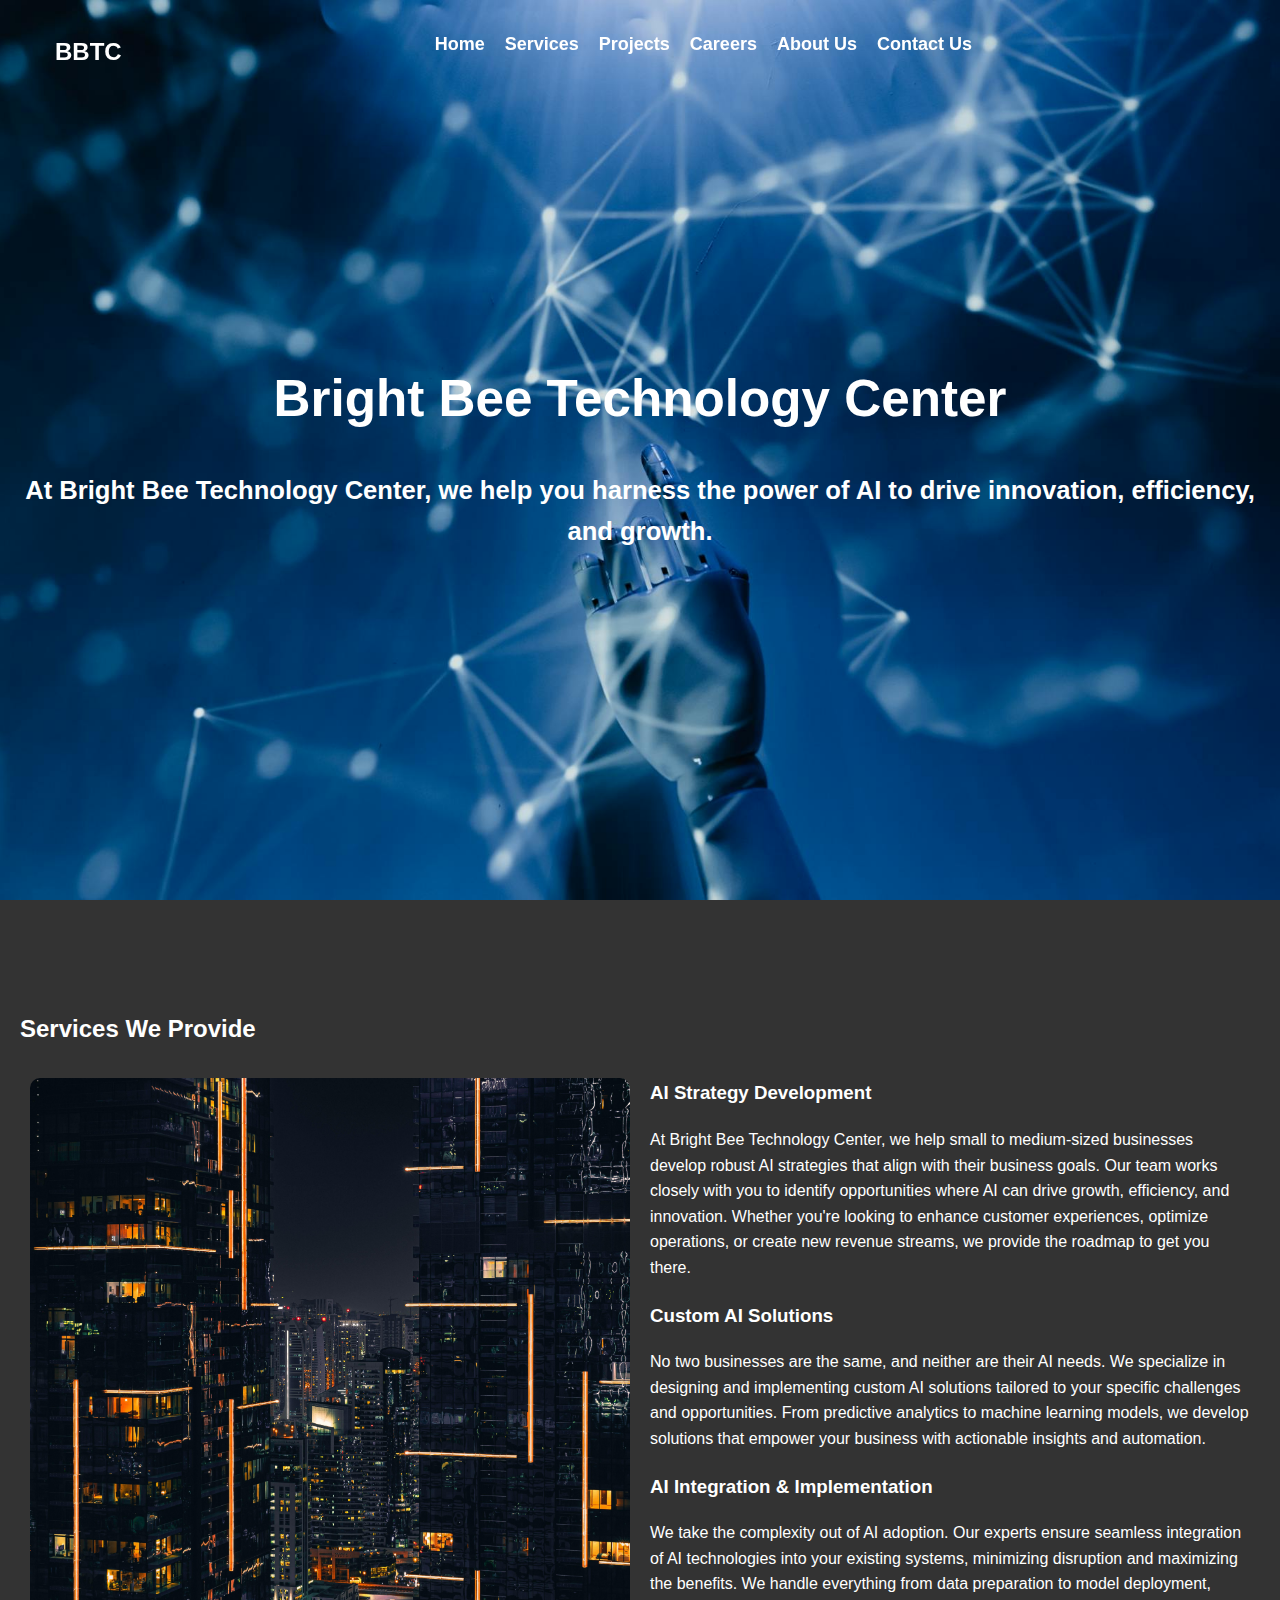
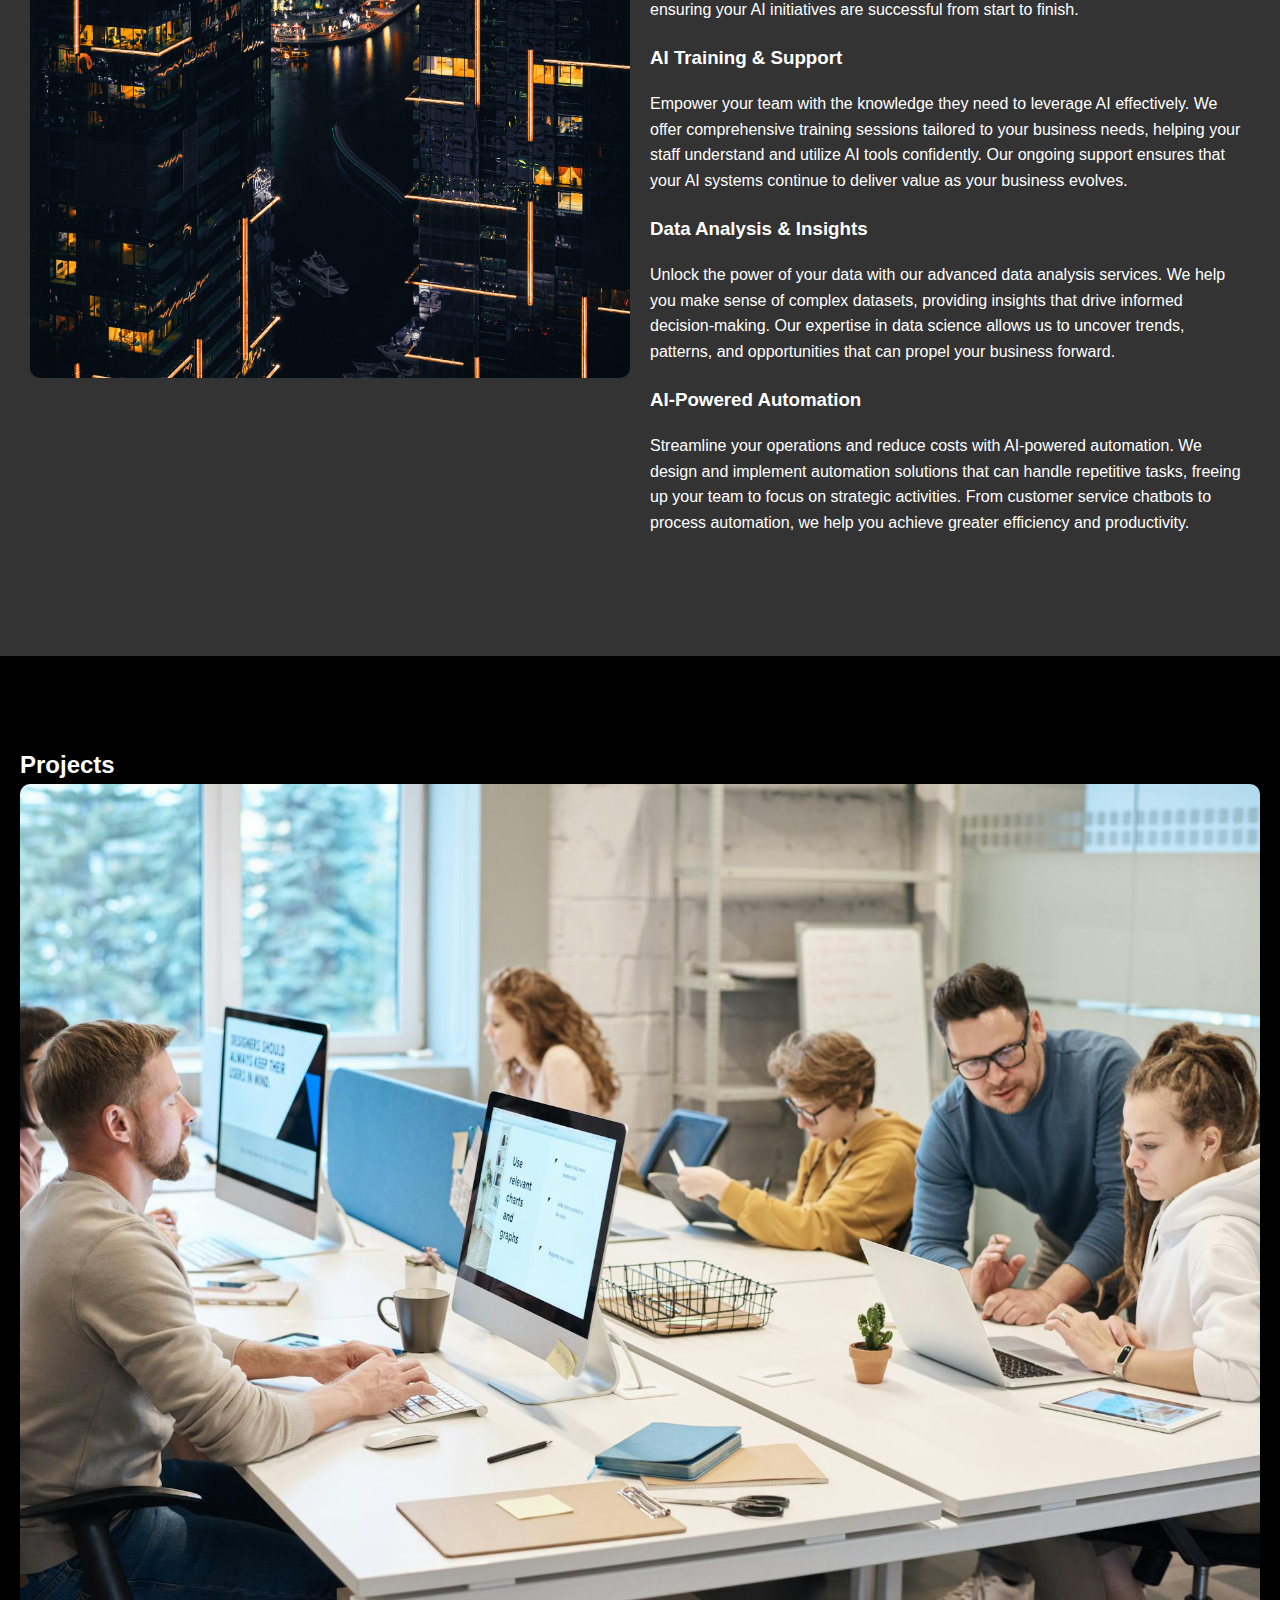
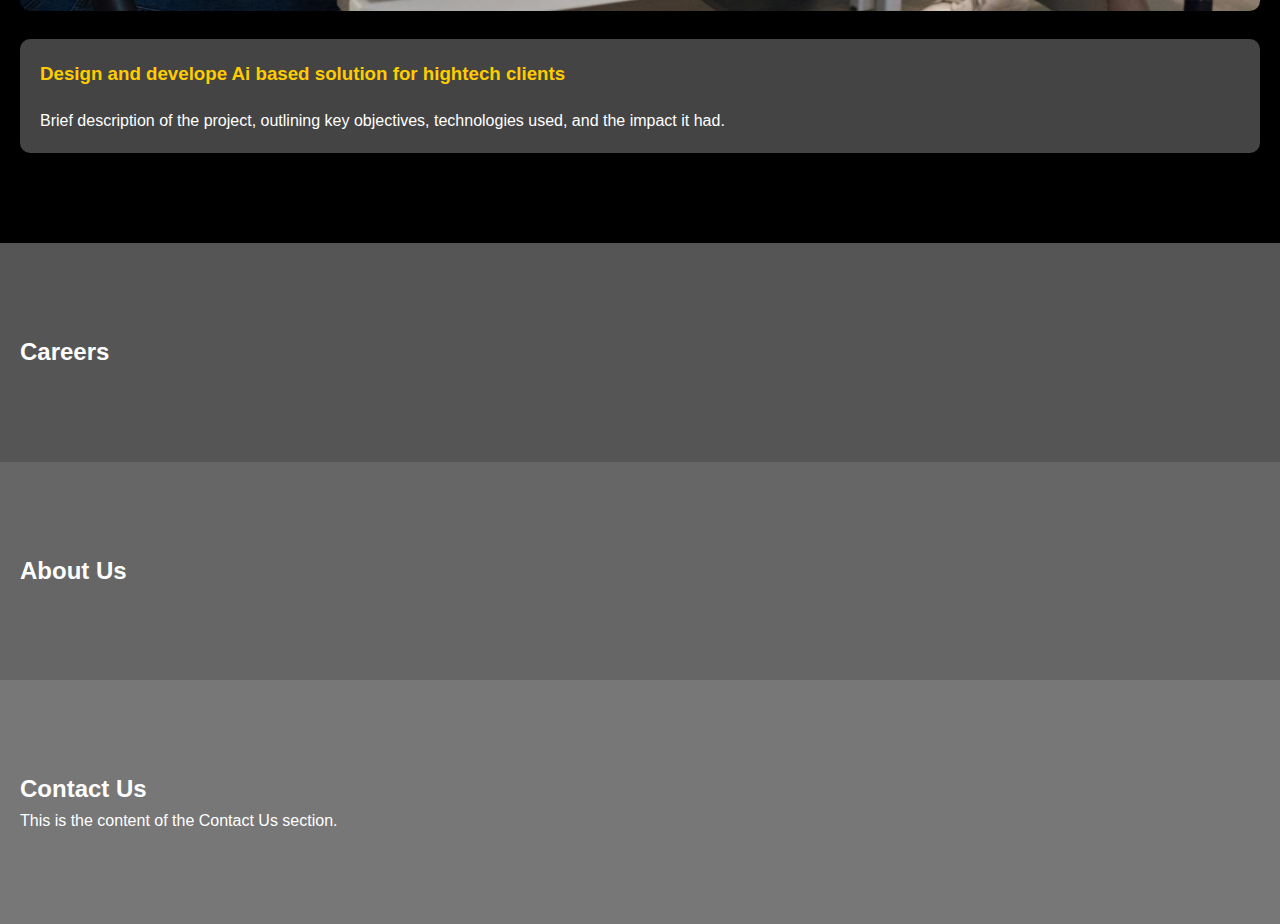
==== index.html @ 2482279e "Update index.html" ====
<!DOCTYPE html>
<html lang="en">
<head>
    <meta charset="UTF-8">
    <meta name="viewport" content="width=device-width, initial-scale=1.0">
    <title>148 Bright Bee Technology Center</title>
    <!-- Link to External CSS -->
    <link rel="stylesheet" href="files/styles.css">
</head>
<body>

    <!-- Hero Section with Navigation, Logo, and Welcome Message on Top of the Image -->
    <div class="hero" id="home">
        <!-- Banner with Navigation and Logo -->
        <div class="banner">
            <div class="logo">BBTC</div>
            <nav>
                <a href="#home">Home</a>
                <a href="#services">Services</a>
                <a href="#projects">Projects</a>
                <a href="#careers">Careers</a>
                <a href="#about">About Us</a>
                <a href="#contact">Contact Us</a>
            </nav>
        </div>
        <div class="hero-content">
            <h1>Bright Bee Technology Center</h1>
            <h2>At Bright Bee Technology Center, we help you harness the power of AI to drive innovation, efficiency, and growth.</h2>
        </div>
    </div>

  


<!-- Services Section -->
<div id="services" >
    <h2>Services We Provide</h2>
    <div class="services-container">
        <table class="services-table">
            <tr>
                <td >
                    <img src="files/2.jpg" alt="Services Image" class="large-service-image">
                </td>
                <td class="services-content">
                    <!-- AI Strategy Development -->
                    <div class="service-item">
                        <h3>AI Strategy Development</h3>
                        <p>At Bright Bee Technology Center, we help small to medium-sized businesses develop robust AI strategies that align with their business goals. Our team works closely with you to identify opportunities where AI can drive growth, efficiency, and innovation. Whether you're looking to enhance customer experiences, optimize operations, or create new revenue streams, we provide the roadmap to get you there.</p>
                    </div>

                    <!-- Custom AI Solutions -->
                    <div class="service-item">
                        <h3>Custom AI Solutions</h3>
                        <p>No two businesses are the same, and neither are their AI needs. We specialize in designing and implementing custom AI solutions tailored to your specific challenges and opportunities. From predictive analytics to machine learning models, we develop solutions that empower your business with actionable insights and automation.</p>
                    </div>

                    <!-- AI Integration & Implementation -->
                    <div class="service-item">
                        <h3>AI Integration & Implementation</h3>
                        <p>We take the complexity out of AI adoption. Our experts ensure seamless integration of AI technologies into your existing systems, minimizing disruption and maximizing the benefits. We handle everything from data preparation to model deployment, ensuring your AI initiatives are successful from start to finish.</p>
                    </div>

                    <!-- AI Training & Support -->
                    <div class="service-item">
                        <h3>AI Training & Support</h3>
                        <p>Empower your team with the knowledge they need to leverage AI effectively. We offer comprehensive training sessions tailored to your business needs, helping your staff understand and utilize AI tools confidently. Our ongoing support ensures that your AI systems continue to deliver value as your business evolves.</p>
                    </div>

                    <!-- Data Analysis & Insights -->
                    <div class="service-item">
                        <h3>Data Analysis & Insights</h3>
                        <p>Unlock the power of your data with our advanced data analysis services. We help you make sense of complex datasets, providing insights that drive informed decision-making. Our expertise in data science allows us to uncover trends, patterns, and opportunities that can propel your business forward.</p>
                    </div>

                    <!-- AI-Powered Automation -->
                    <div class="service-item">
                        <h3>AI-Powered Automation</h3>
                        <p>Streamline your operations and reduce costs with AI-powered automation. We design and implement automation solutions that can handle repetitive tasks, freeing up your team to focus on strategic activities. From customer service chatbots to process automation, we help you achieve greater efficiency and productivity.</p>
                    </div>

        
                </td>
            </tr>
        </table>
    </div>
</div>




    
    
    <!-- Projects Section -->
<div id="projects" class="section">
    <h2>Projects</h2>
    <!-- Image on Top -->
    <div class="projects-image">
        <img src="files/4.jpg" alt="Projects Image" class="projects-section-image">
    </div>
    
    <div class="projects-container">
         <div class="project-item">
            <h3>Design and develope Ai based solution for hightech clients</h3>
            <p>Brief description of the project, outlining key objectives, technologies used, and the impact it had.</p>
        </div>
        
    </div>
</div>








    

    <!-- Careers Section -->
    <div id="careers" class="section">
        <h2>Careers</h2>
        <p></p>
    </div>

    <!-- About Us Section -->
    <div id="about" class="section">
        <h2>About Us</h2>
        <p></p>
    </div>

    <!-- Contact Us Section -->
    <div id="contact" class="section">
        <h2>Contact Us</h2>
        <p>This is the content of the Contact Us section.</p>
    </div>


</body>
</html>
---- files/styles.css ----
/* Global Styles */
body {
    font-family: 'Arial', sans-serif;
    margin: 0;
    padding: 0;
    color: white;
    background-color: black;
    line-height: 1.6;
    overflow-x: hidden;
}

/* Hero Section */
.hero {
    background: url('1.jpg') no-repeat center center/cover;
    width: 100%;
    height: 100vh;
    display: flex;
    flex-direction: column;
    justify-content: center;
    align-items: center;
    color: white;
    text-align: center;
    position: relative;
    box-sizing: border-box;
}

.hero-content {
    padding: 20px;
    background: rgba(0, 0, 0, 0);
    border-radius: 10px;
    margin: 0 auto;
    color: white;
}

.hero-content h1 {
    margin: 0;
    padding: 10px 0;
    font-size: 4vw;
    color: white;
}

.hero-content h2 {
    font-size: 2vw;
    margin-top: 20px;
    margin-bottom: 0;
    color: white;
}

/* Banner Section */
.banner {
    width: 100%;
    display: flex;
    justify-content: flex-start;
    align-items: center;
    background: rgba(0, 0, 0, 0);
    position: fixed;
    top: 0;
    left: 0;
    z-index: 1000;
    transition: background 0.3s ease;
}

.banner.scrolled {
    background: rgba(0, 0, 0, 0.8);
}

.banner .logo {
    padding: 30px 5px 5px 5px;
    font-size: 24px;
    font-weight: bold;
    color: white;
    margin-left: 50px;
}

.banner nav {
    padding: 30px 20px 20px 20px;
    display: flex;
    justify-content: center;
    flex-grow: 1;
}

.banner nav a {
    color: white;
    margin: 0 10px;
    text-decoration: none;
    font-weight: bold;
    font-size: 18px;
}

/* Section Styles */
.section {
    padding: 5vh 20px;
    width: 100%;
    height: auto;
    margin: 0;
    background-color: black;
    box-sizing: border-box;
}

.section h2, .section p {
    margin: 0 auto;
    padding: 0px 0;
    color: white;
}

.section .content {
    padding: 20px;
    margin: 0 auto;
    max-width: 800px;
}

/* Services Container Layout */
.services-container {
    display: flex;
    align-items: flex-start;
    justify-content: space-between;
    margin-top: 20px;
}



/* Projects Image */
.projects-image {
    text-align: center;
    margin-bottom: 20px;
}

.projects-section-image {
    max-width: 100%;
    height: auto;
    border-radius: 10px;
}

/* Projects Section */
.projects-container {
    display: flex;
    flex-wrap: wrap;
    gap: 20px;
    margin-top: 20px;
}

.project-item {
    background-color: #444;
    padding: 20px;
    border-radius: 10px;
    flex: 1 1 calc(33.333% - 20px); /* Responsive 3-column layout */
    box-sizing: border-box;
    color: white;
}

.project-item h3 {
    margin-top: 0;
    color: #ffcc00; /* Example: Highlight the project title */
}

.project-item p {
    margin-bottom: 0;
    color: white;
}

/* Responsive Adjustments */
@media (max-width: 768px) {
    .project-item {
        flex: 1 1 100%; /* Stack projects vertically on smaller screens */
    }
}


/* Large Image on the Left */
.services-image {
    flex: 1;
    margin-right: 20px;
}

.large-service-image {
    width: 100%;
    height: auto;
    border-radius: 10px;
}

/* Services Content on the Right */
.services-content {
    flex: 2;
}

.service-item {
    margin-bottom: 20px;
}

.service-item h3 {
    margin-top: 0;
}

.service-item p {
    margin: 0;
}



.services-image {
    width: 50%;
}

.services-content {
    width: 50%;
}



.services-table {
    width: 100%;
    border-collapse: collapse;
    table-layout: fixed; /* Ensures equal width distribution */
}

.services-table td {
    padding: 10px;
    vertical-align: top;
    width: 50%; /* Forces each cell to take up 50% of the width */
}

.services-image img {
    max-width: 100%; /* Ensures the image fits within its cell */
    height: auto; /* Maintains the aspect ratio */
}



/* Specific Sections Backgrounds */
#home {
    background-color: black;
}

#services {
    background-color: #333;
    padding: 10vh 20px;
}

#projects {
    background-image: url('project-bg.jpg');
    background-size: cover;
    background-position: center;
    padding: 10vh 20px;
}

#team {
    background-color: #444;
    padding: 10vh 20px;
}

#careers {
    background-color: #555;
    padding: 10vh 20px;
}

#about {
    background-color: #666;
    padding: 10vh 20px;
}

#contact {
    background-color: #777;
    padding: 10vh 20px;
}

/* Responsive Adjustments */
@media (max-width: 768px) {
    .services-container {
        flex-direction: column;
    }

    .services-image {
        margin-right: 0;
        margin-bottom: 20px;
    }
}
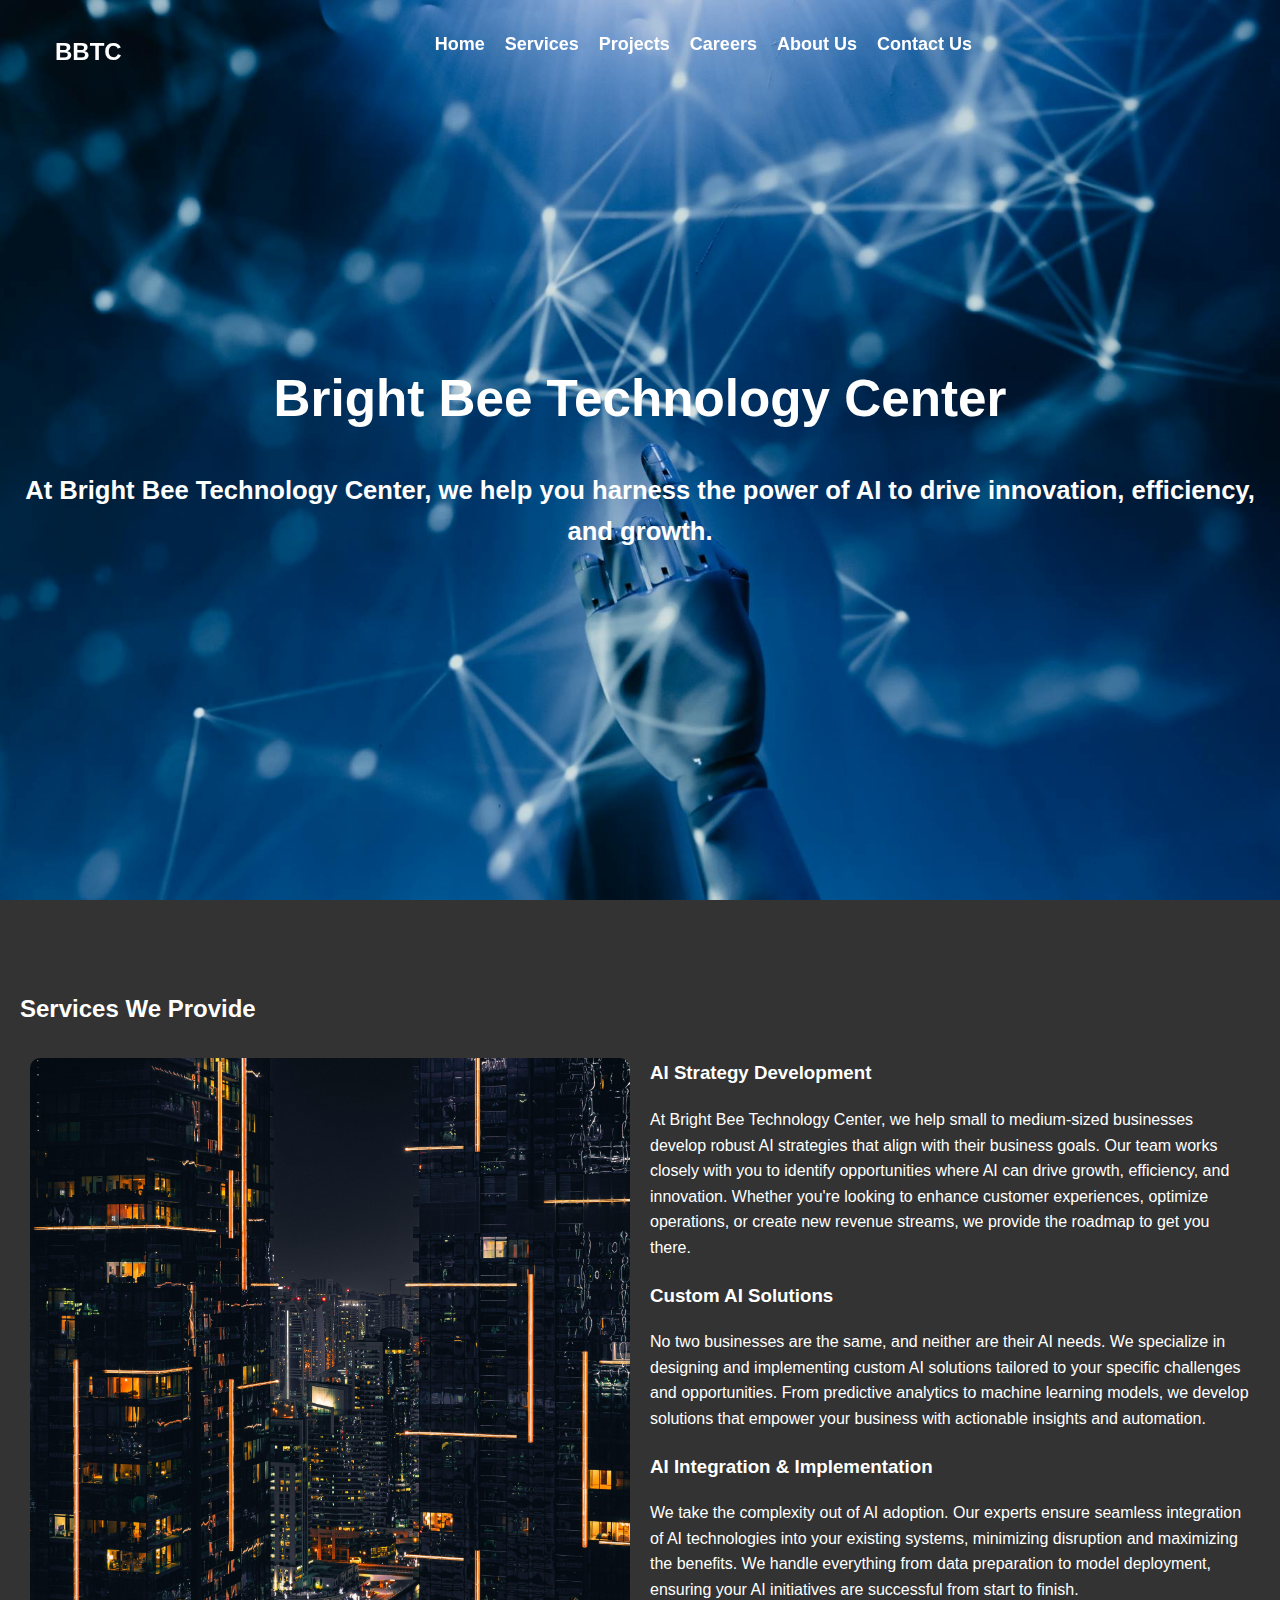
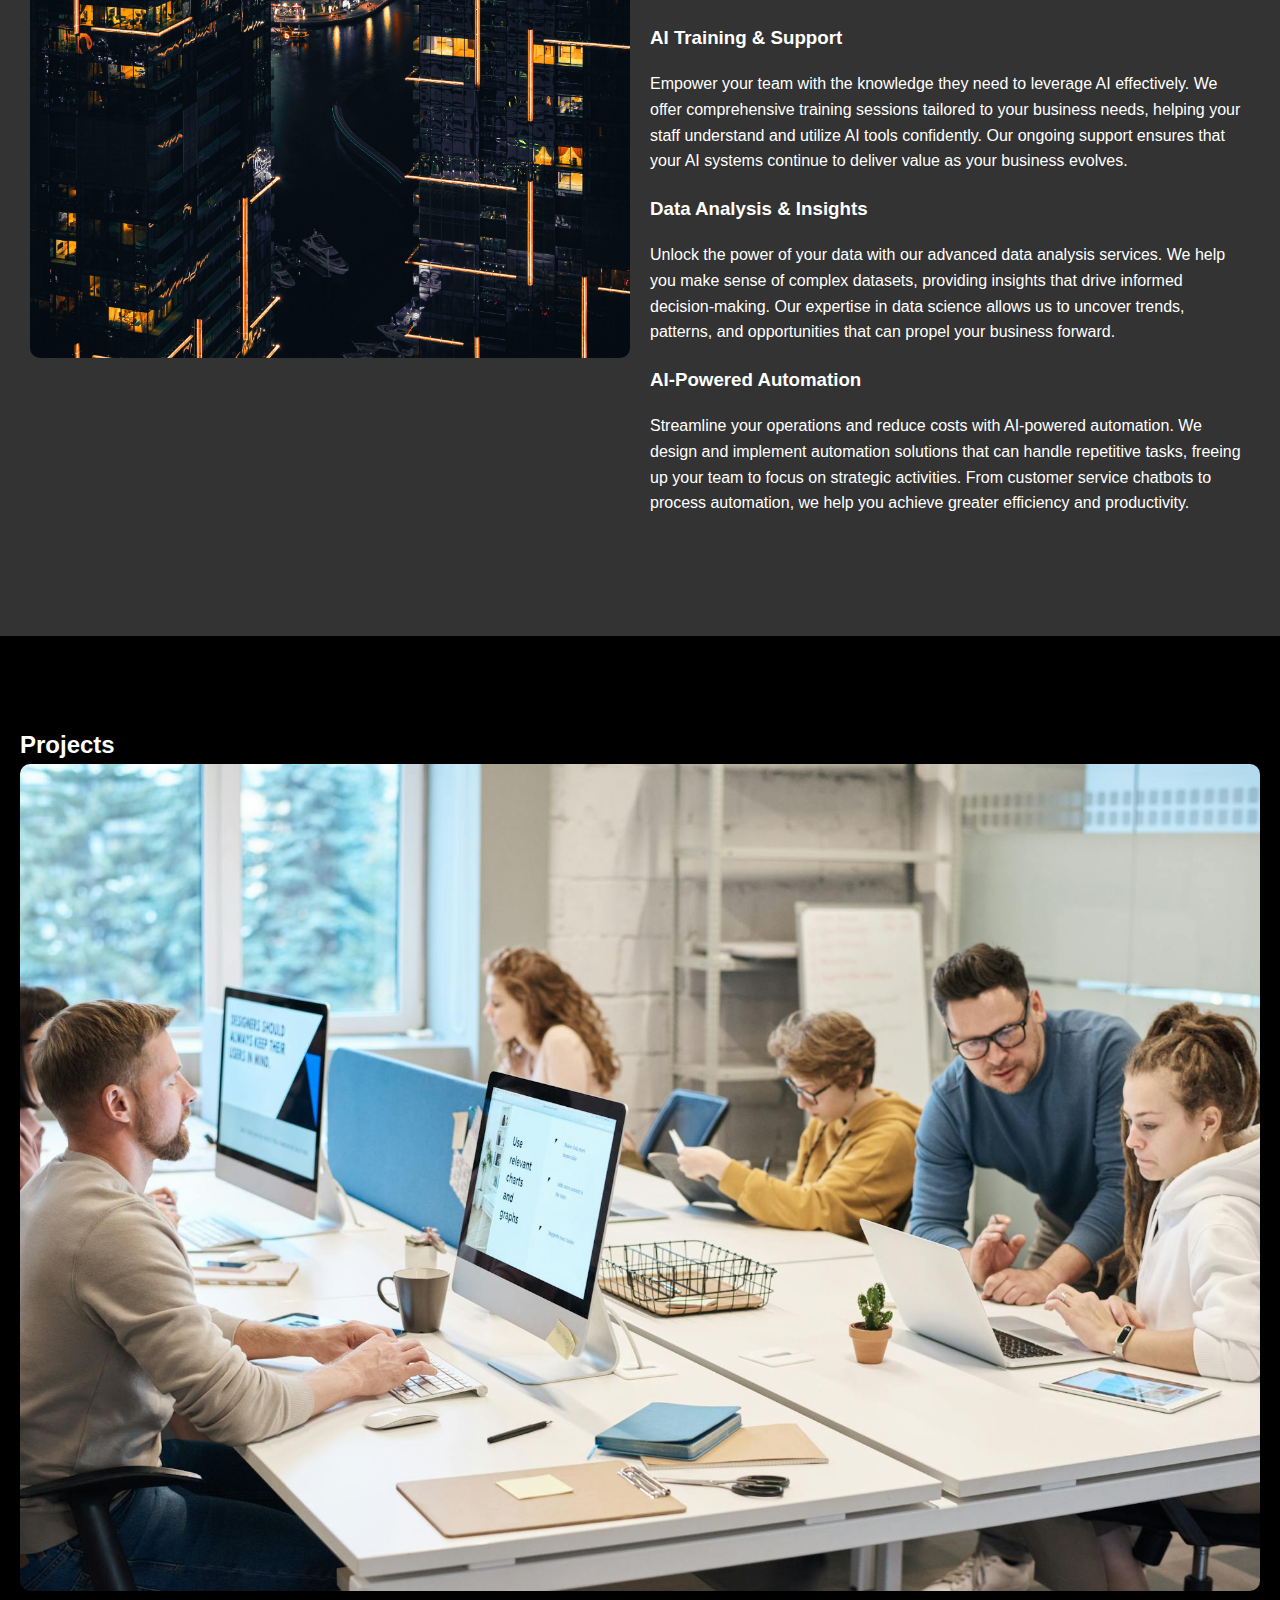
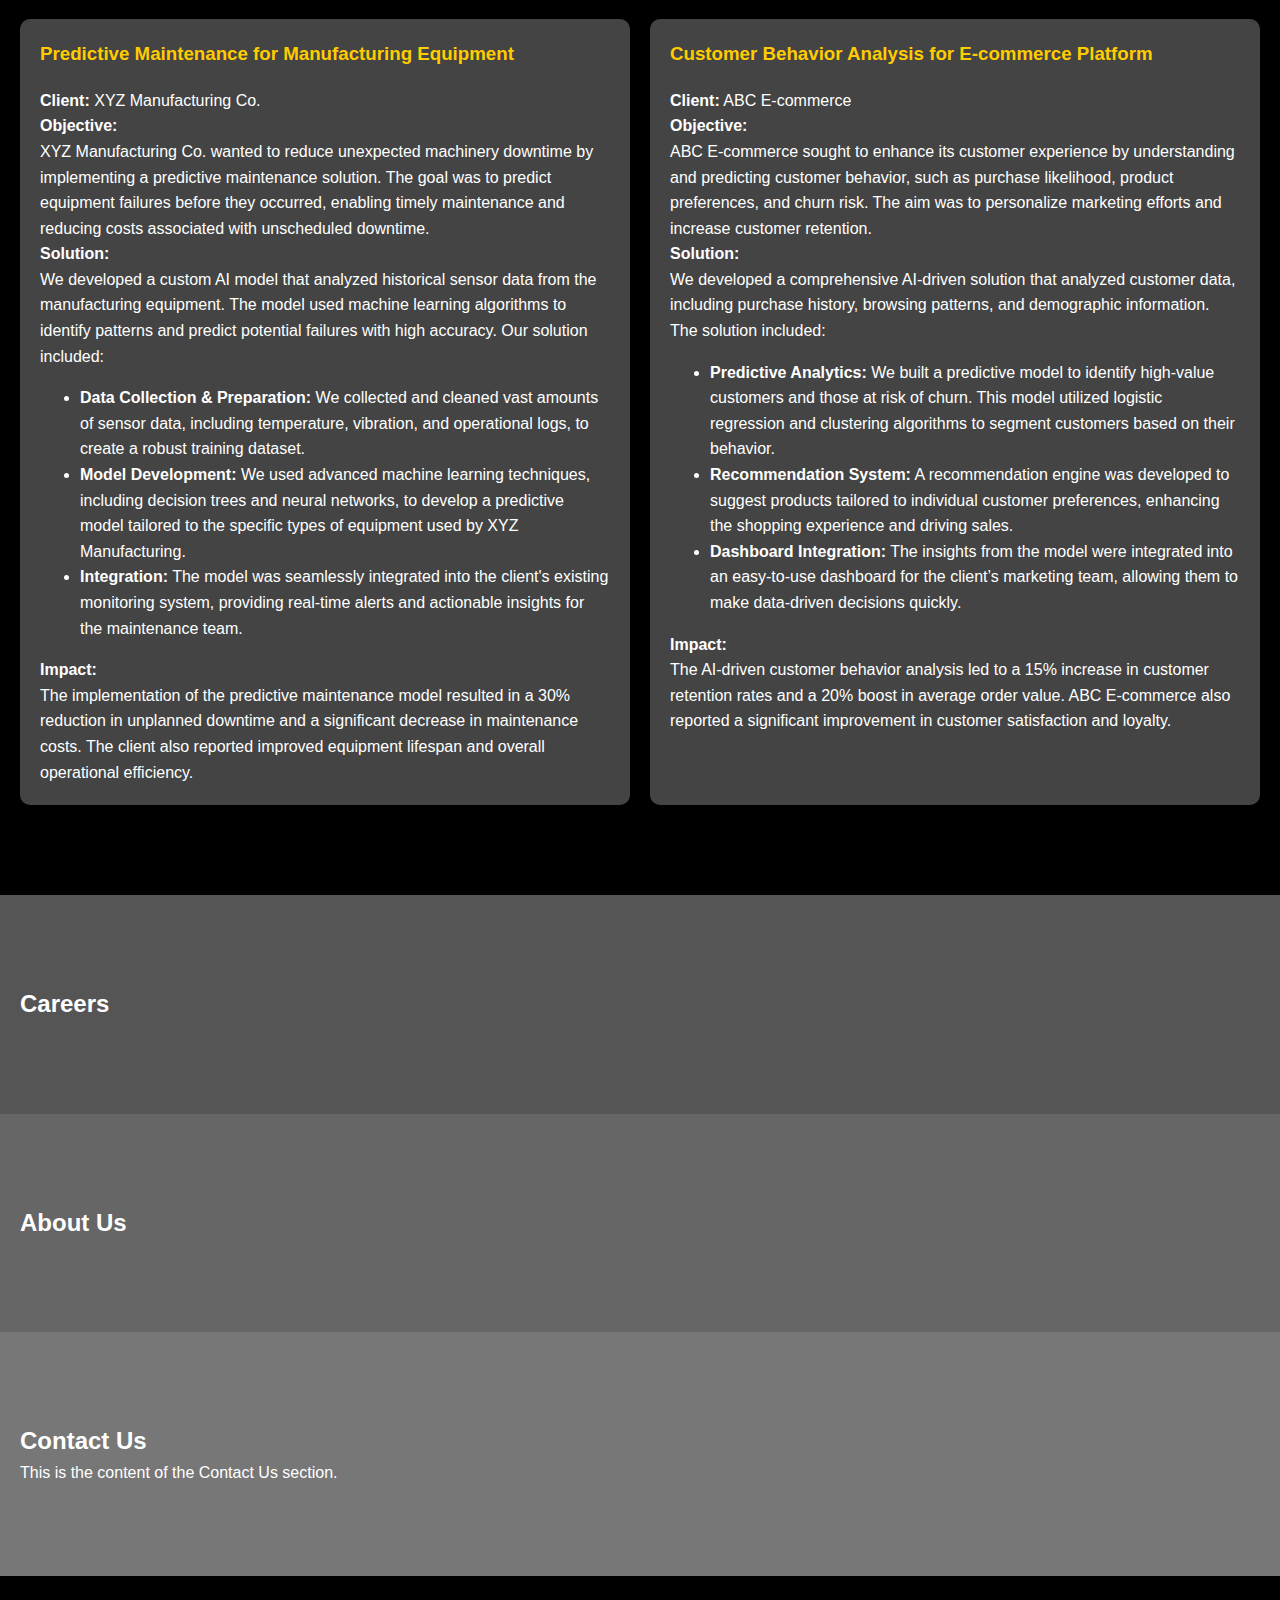
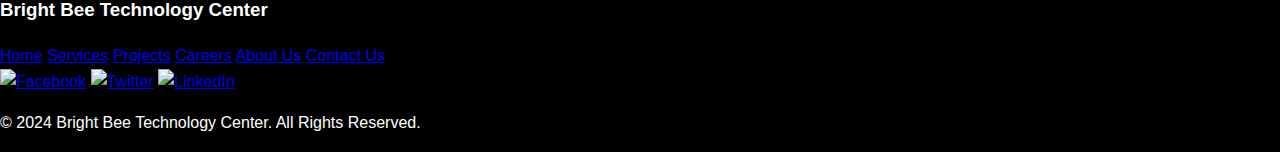
==== commit 376ee4ea: "Update index.html" ====
--- a/index.html
+++ b/index.html
@@ -3,7 +3,7 @@
 <head>
     <meta charset="UTF-8">
     <meta name="viewport" content="width=device-width, initial-scale=1.0">
-    <title>148 Bright Bee Technology Center</title>
+    <title>Bright Bee Technology Center</title>
     <!-- Link to External CSS -->
     <link rel="stylesheet" href="files/styles.css">
 </head>
@@ -29,92 +29,106 @@
         </div>
     </div>
 
-  
+    <!-- Services Section -->
+    <div id="services" class="section">
+        <h2>Services We Provide</h2>
+        <div class="services-container">
+            <table class="services-table">
+                <tr>
+                    <td>
+                        <img src="files/2.jpg" alt="Services Image" class="large-service-image">
+                    </td>
+                    <td class="services-content">
+                        <!-- AI Strategy Development -->
+                        <div class="service-item">
+                            <h3>AI Strategy Development</h3>
+                            <p>At Bright Bee Technology Center, we help small to medium-sized businesses develop robust AI strategies that align with their business goals. Our team works closely with you to identify opportunities where AI can drive growth, efficiency, and innovation. Whether you're looking to enhance customer experiences, optimize operations, or create new revenue streams, we provide the roadmap to get you there.</p>
+                        </div>
 
+                        <!-- Custom AI Solutions -->
+                        <div class="service-item">
+                            <h3>Custom AI Solutions</h3>
+                            <p>No two businesses are the same, and neither are their AI needs. We specialize in designing and implementing custom AI solutions tailored to your specific challenges and opportunities. From predictive analytics to machine learning models, we develop solutions that empower your business with actionable insights and automation.</p>
+                        </div>
 
-<!-- Services Section -->
-<div id="services" >
-    <h2>Services We Provide</h2>
-    <div class="services-container">
-        <table class="services-table">
-            <tr>
-                <td >
-                    <img src="files/2.jpg" alt="Services Image" class="large-service-image">
-                </td>
-                <td class="services-content">
-                    <!-- AI Strategy Development -->
-                    <div class="service-item">
-                        <h3>AI Strategy Development</h3>
-                        <p>At Bright Bee Technology Center, we help small to medium-sized businesses develop robust AI strategies that align with their business goals. Our team works closely with you to identify opportunities where AI can drive growth, efficiency, and innovation. Whether you're looking to enhance customer experiences, optimize operations, or create new revenue streams, we provide the roadmap to get you there.</p>
-                    </div>
+                        <!-- AI Integration & Implementation -->
+                        <div class="service-item">
+                            <h3>AI Integration & Implementation</h3>
+                            <p>We take the complexity out of AI adoption. Our experts ensure seamless integration of AI technologies into your existing systems, minimizing disruption and maximizing the benefits. We handle everything from data preparation to model deployment, ensuring your AI initiatives are successful from start to finish.</p>
+                        </div>
 
-                    <!-- Custom AI Solutions -->
-                    <div class="service-item">
-                        <h3>Custom AI Solutions</h3>
-                        <p>No two businesses are the same, and neither are their AI needs. We specialize in designing and implementing custom AI solutions tailored to your specific challenges and opportunities. From predictive analytics to machine learning models, we develop solutions that empower your business with actionable insights and automation.</p>
-                    </div>
+                        <!-- AI Training & Support -->
+                        <div class="service-item">
+                            <h3>AI Training & Support</h3>
+                            <p>Empower your team with the knowledge they need to leverage AI effectively. We offer comprehensive training sessions tailored to your business needs, helping your staff understand and utilize AI tools confidently. Our ongoing support ensures that your AI systems continue to deliver value as your business evolves.</p>
+                        </div>
 
-                    <!-- AI Integration & Implementation -->
-                    <div class="service-item">
-                        <h3>AI Integration & Implementation</h3>
-                        <p>We take the complexity out of AI adoption. Our experts ensure seamless integration of AI technologies into your existing systems, minimizing disruption and maximizing the benefits. We handle everything from data preparation to model deployment, ensuring your AI initiatives are successful from start to finish.</p>
-                    </div>
+                        <!-- Data Analysis & Insights -->
+                        <div class="service-item">
+                            <h3>Data Analysis & Insights</h3>
+                            <p>Unlock the power of your data with our advanced data analysis services. We help you make sense of complex datasets, providing insights that drive informed decision-making. Our expertise in data science allows us to uncover trends, patterns, and opportunities that can propel your business forward.</p>
+                        </div>
 
-                    <!-- AI Training & Support -->
-                    <div class="service-item">
-                        <h3>AI Training & Support</h3>
-                        <p>Empower your team with the knowledge they need to leverage AI effectively. We offer comprehensive training sessions tailored to your business needs, helping your staff understand and utilize AI tools confidently. Our ongoing support ensures that your AI systems continue to deliver value as your business evolves.</p>
-                    </div>
+                        <!-- AI-Powered Automation -->
+                        <div class="service-item">
+                            <h3>AI-Powered Automation</h3>
+                            <p>Streamline your operations and reduce costs with AI-powered automation. We design and implement automation solutions that can handle repetitive tasks, freeing up your team to focus on strategic activities. From customer service chatbots to process automation, we help you achieve greater efficiency and productivity.</p>
+                        </div>
+                    </td>
+                </tr>
+            </table>
+        </div>
+    </div>
 
-                    <!-- Data Analysis & Insights -->
-                    <div class="service-item">
-                        <h3>Data Analysis & Insights</h3>
-                        <p>Unlock the power of your data with our advanced data analysis services. We help you make sense of complex datasets, providing insights that drive informed decision-making. Our expertise in data science allows us to uncover trends, patterns, and opportunities that can propel your business forward.</p>
-                    </div>
+    <!-- Projects Section -->
+    <div id="projects" class="section">
+        <h2>Projects</h2>
+        <!-- Image on Top -->
+        <div class="projects-image">
+            <img src="files/4.jpg" alt="Projects Image" class="projects-section-image">
+        </div>
+        <div class="projects-container">
+            <!-- Project 1: Predictive Maintenance for Manufacturing Equipment -->
+            <div class="project-item">
+                <h3>Predictive Maintenance for Manufacturing Equipment</h3>
+                <p><strong>Client:</strong> XYZ Manufacturing Co.</p>
+                <p><strong>Objective:</strong><br>
+                    XYZ Manufacturing Co. wanted to reduce unexpected machinery downtime by implementing a predictive maintenance solution. The goal was to predict equipment failures before they occurred, enabling timely maintenance and reducing costs associated with unscheduled downtime.
+                </p>
+                <p><strong>Solution:</strong><br>
+                    We developed a custom AI model that analyzed historical sensor data from the manufacturing equipment. The model used machine learning algorithms to identify patterns and predict potential failures with high accuracy. Our solution included:
+                    <ul>
+                        <li><strong>Data Collection & Preparation:</strong> We collected and cleaned vast amounts of sensor data, including temperature, vibration, and operational logs, to create a robust training dataset.</li>
+                        <li><strong>Model Development:</strong> We used advanced machine learning techniques, including decision trees and neural networks, to develop a predictive model tailored to the specific types of equipment used by XYZ Manufacturing.</li>
+                        <li><strong>Integration:</strong> The model was seamlessly integrated into the client's existing monitoring system, providing real-time alerts and actionable insights for the maintenance team.</li>
+                    </ul>
+                </p>
+                <p><strong>Impact:</strong><br>
+                    The implementation of the predictive maintenance model resulted in a 30% reduction in unplanned downtime and a significant decrease in maintenance costs. The client also reported improved equipment lifespan and overall operational efficiency.
+                </p>
+            </div>
 
-                    <!-- AI-Powered Automation -->
-                    <div class="service-item">
-                        <h3>AI-Powered Automation</h3>
-                        <p>Streamline your operations and reduce costs with AI-powered automation. We design and implement automation solutions that can handle repetitive tasks, freeing up your team to focus on strategic activities. From customer service chatbots to process automation, we help you achieve greater efficiency and productivity.</p>
-                    </div>
-
-        
-                </td>
-            </tr>
-        </table>
+            <!-- Project 2: Customer Behavior Analysis for E-commerce Platform -->
+            <div class="project-item">
+                <h3>Customer Behavior Analysis for E-commerce Platform</h3>
+                <p><strong>Client:</strong> ABC E-commerce</p>
+                <p><strong>Objective:</strong><br>
+                    ABC E-commerce sought to enhance its customer experience by understanding and predicting customer behavior, such as purchase likelihood, product preferences, and churn risk. The aim was to personalize marketing efforts and increase customer retention.
+                </p>
+                <p><strong>Solution:</strong><br>
+                    We developed a comprehensive AI-driven solution that analyzed customer data, including purchase history, browsing patterns, and demographic information. The solution included:
+                    <ul>
+                        <li><strong>Predictive Analytics:</strong> We built a predictive model to identify high-value customers and those at risk of churn. This model utilized logistic regression and clustering algorithms to segment customers based on their behavior.</li>
+                        <li><strong>Recommendation System:</strong> A recommendation engine was developed to suggest products tailored to individual customer preferences, enhancing the shopping experience and driving sales.</li>
+                        <li><strong>Dashboard Integration:</strong> The insights from the model were integrated into an easy-to-use dashboard for the client’s marketing team, allowing them to make data-driven decisions quickly.</li>
+                    </ul>
+                </p>
+                <p><strong>Impact:</strong><br>
+                    The AI-driven customer behavior analysis led to a 15% increase in customer retention rates and a 20% boost in average order value. ABC E-commerce also reported a significant improvement in customer satisfaction and loyalty.
+                </p>
+            </div>
+        </div>
     </div>
-</div>
-
-
-
-
-    
-    
-    <!-- Projects Section -->
-<div id="projects" class="section">
-    <h2>Projects</h2>
-    <!-- Image on Top -->
-    <div class="projects-image">
-        <img src="files/4.jpg" alt="Projects Image" class="projects-section-image">
-    </div>
-    
-    <div class="projects-container">
-         <div class="project-item">
-            <h3>Design and develope Ai based solution for hightech clients</h3>
-            <p>Brief description of the project, outlining key objectives, technologies used, and the impact it had.</p>
-        </div>
-        
-    </div>
-</div>
-
-
-
-
-
-
-
-
-    
 
     <!-- Careers Section -->
     <div id="careers" class="section">
@@ -134,6 +148,50 @@
         <p>This is the content of the Contact Us section.</p>
     </div>
 
+    <!-- JavaScript for Banner Background Change on Scroll -->
+    <script>
+        window.addEventListener('scroll', function() {
+            const banner = document.querySelector('.banner');
+            
+            // Check if the page is scrolled more than 50px from the top
+            if (window.scrollY > 50) {
+                banner.classList.add('scrolled');
+            } else {
+                banner.classList.remove('scrolled');
+            }
+        });
+    </script>
 
 </body>
+
+
+    <!-- Footer Section -->
+<footer class="footer">
+    <div class="footer-content">
+        <div class="footer-logo">
+            <h3>Bright Bee Technology Center</h3>
+        </div>
+        <div class="footer-links">
+            <nav>
+                <a href="#home">Home</a>
+                <a href="#services">Services</a>
+                <a href="#projects">Projects</a>
+                <a href="#careers">Careers</a>
+                <a href="#about">About Us</a>
+                <a href="#contact">Contact Us</a>
+            </nav>
+        </div>
+        <div class="footer-social">
+            <a href="#"><img src="files/facebook-icon.png" alt="Facebook"></a>
+            <a href="#"><img src="files/twitter-icon.png" alt="Twitter"></a>
+            <a href="#"><img src="files/linkedin-icon.png" alt="LinkedIn"></a>
+        </div>
+    </div>
+    <div class="footer-bottom">
+        <p>&copy; 2024 Bright Bee Technology Center. All Rights Reserved.</p>
+    </div>
+</footer>
+
+
+    
 </html>
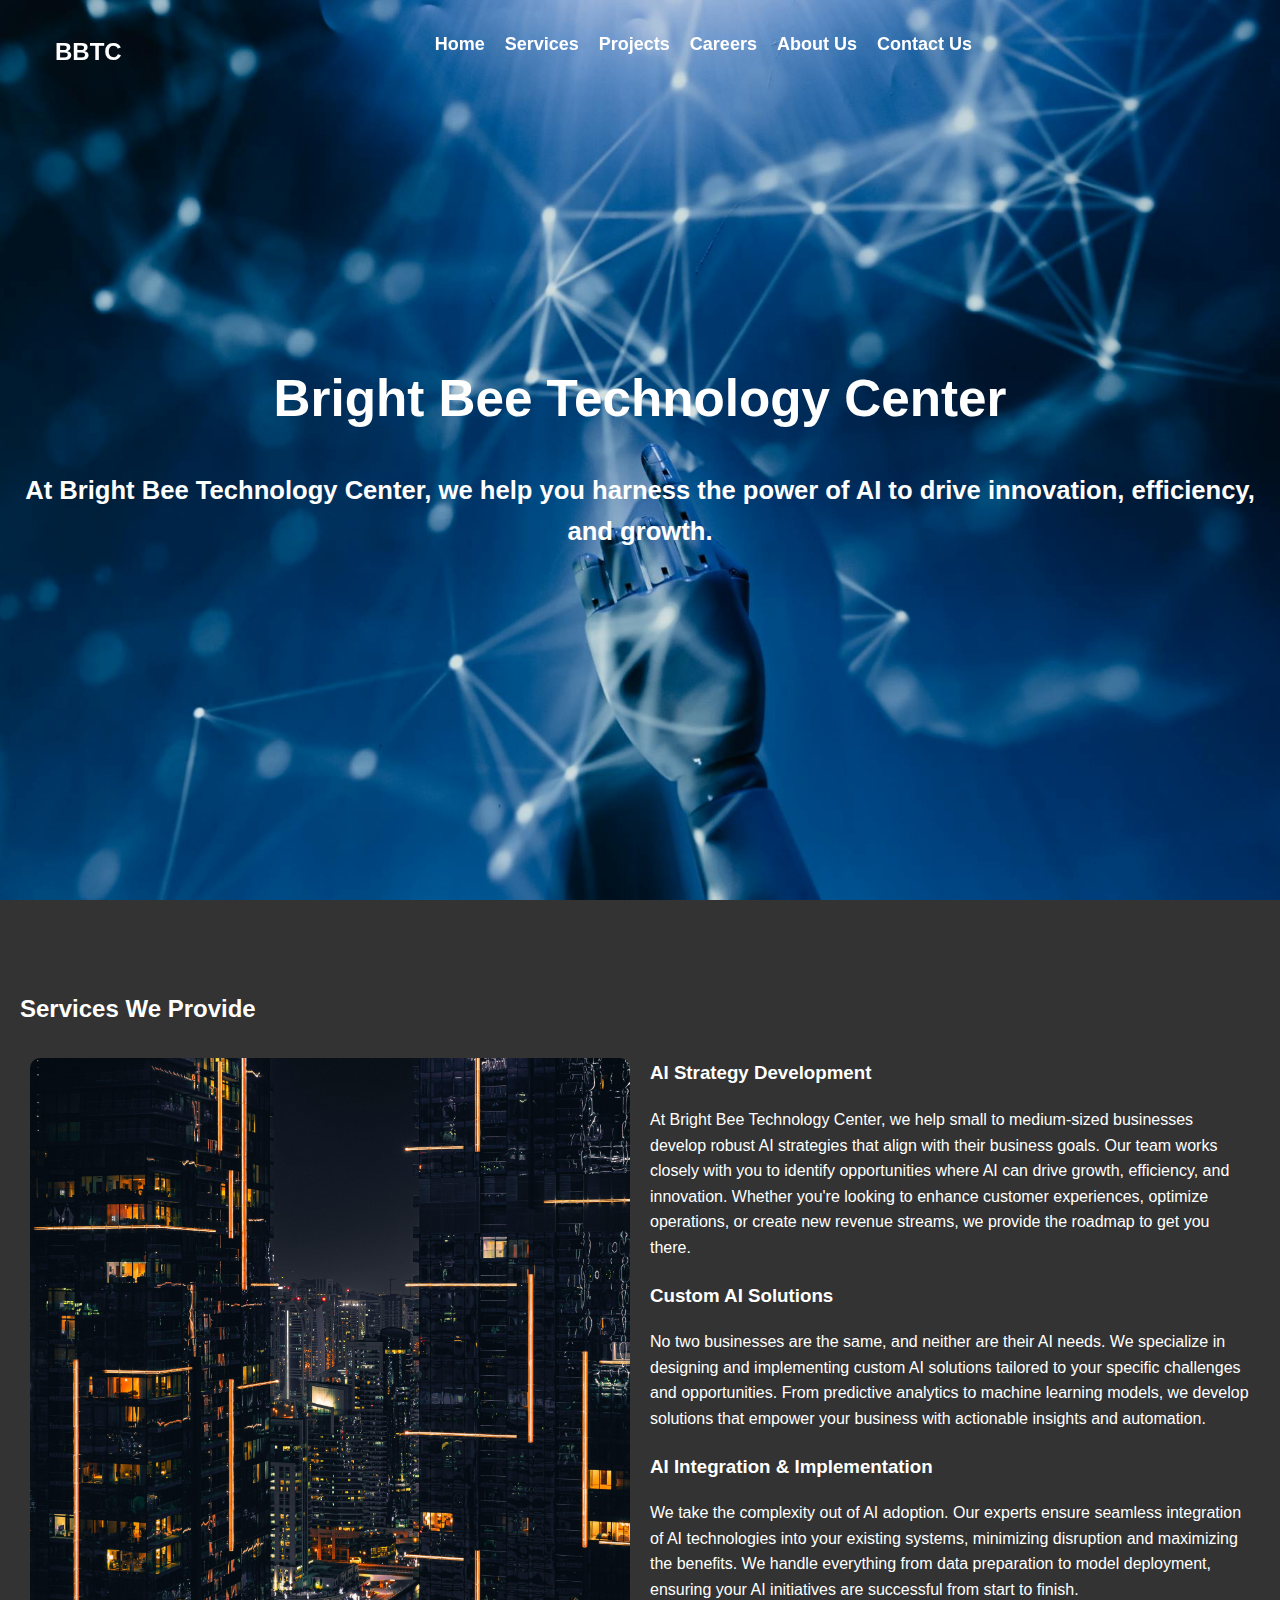
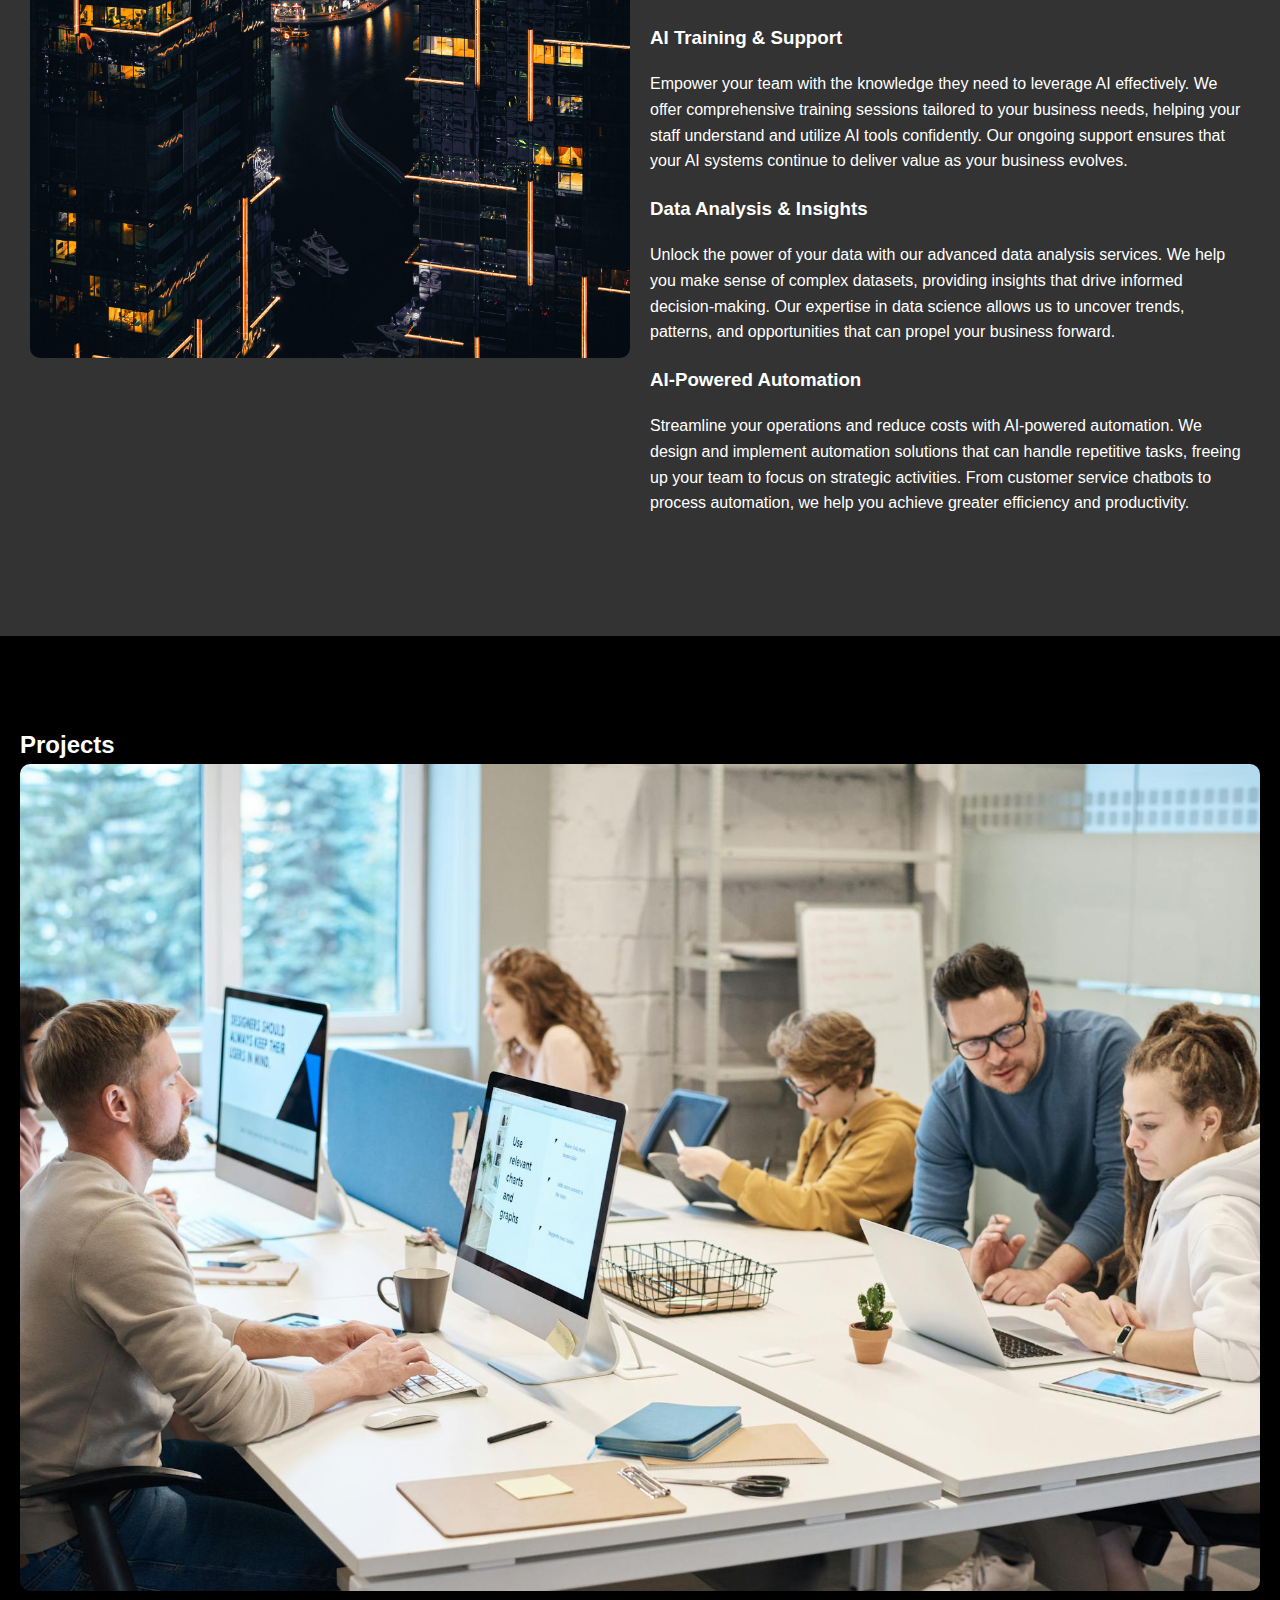
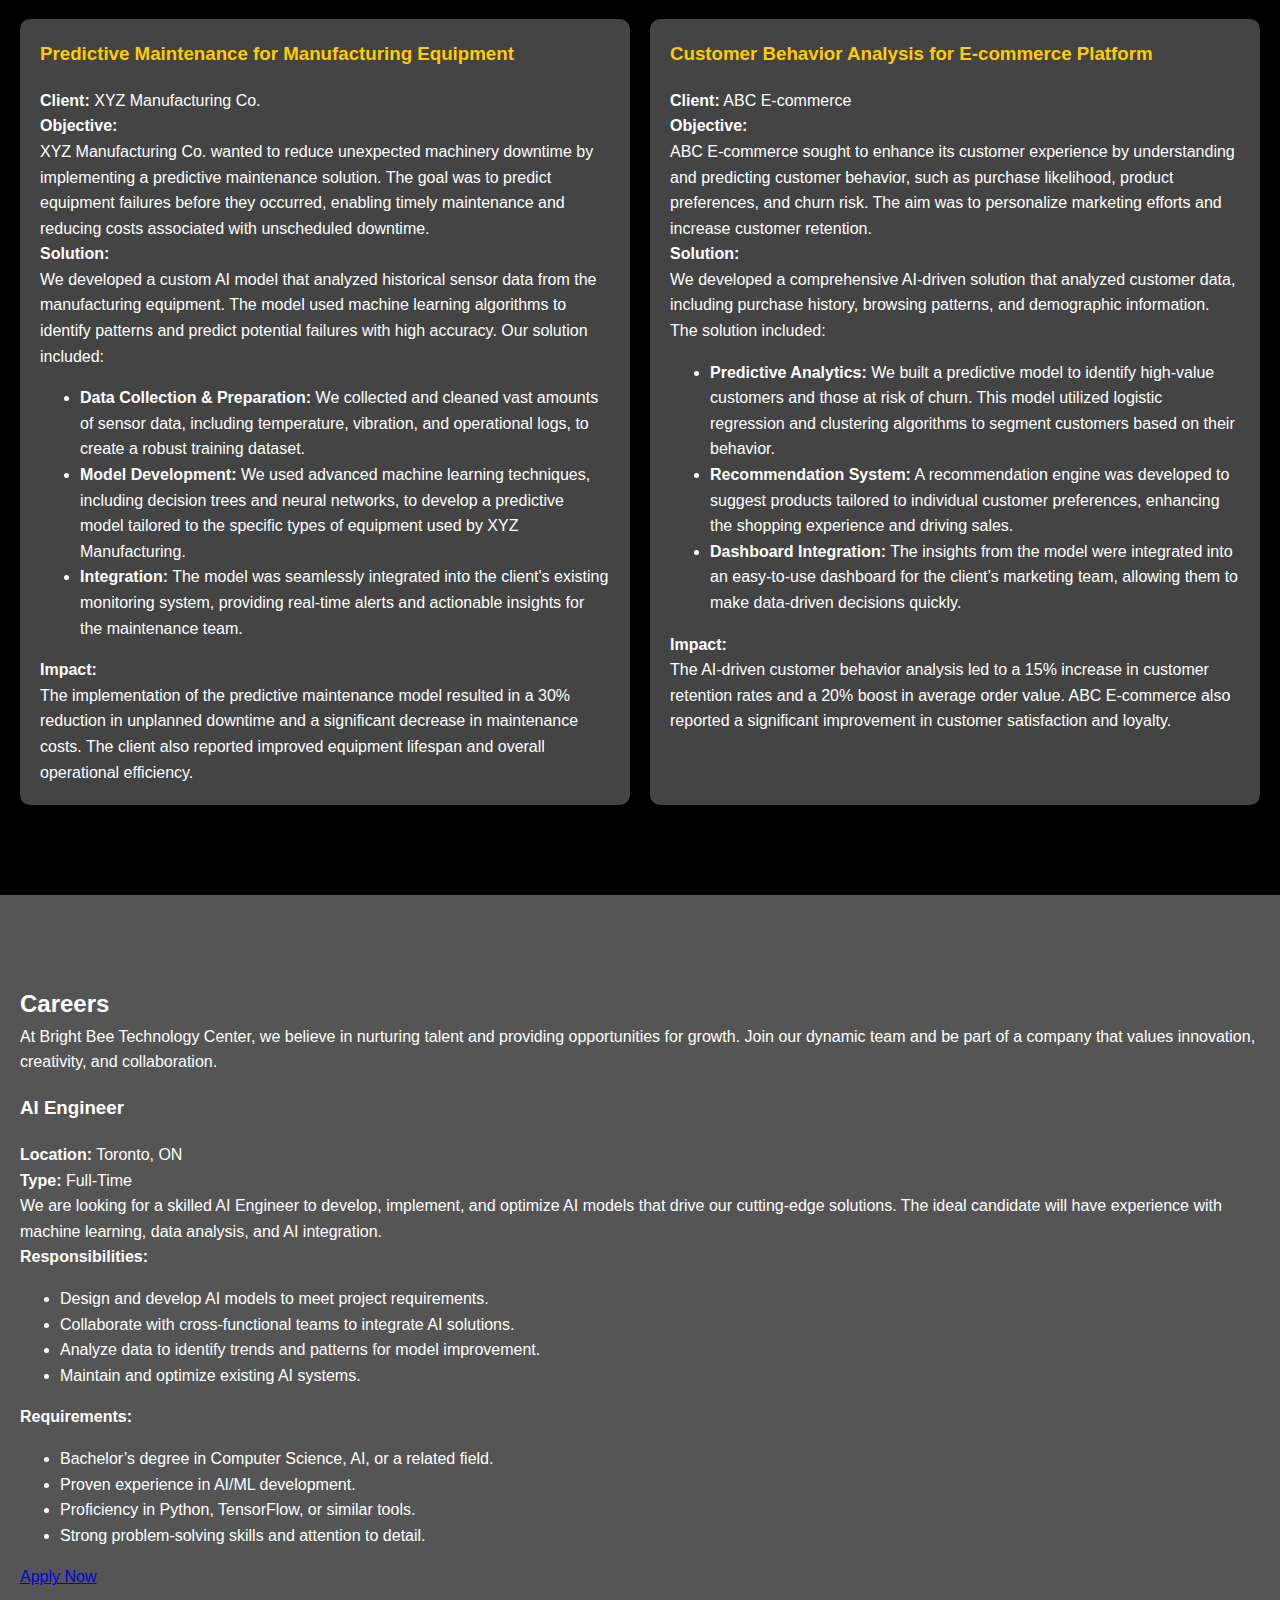
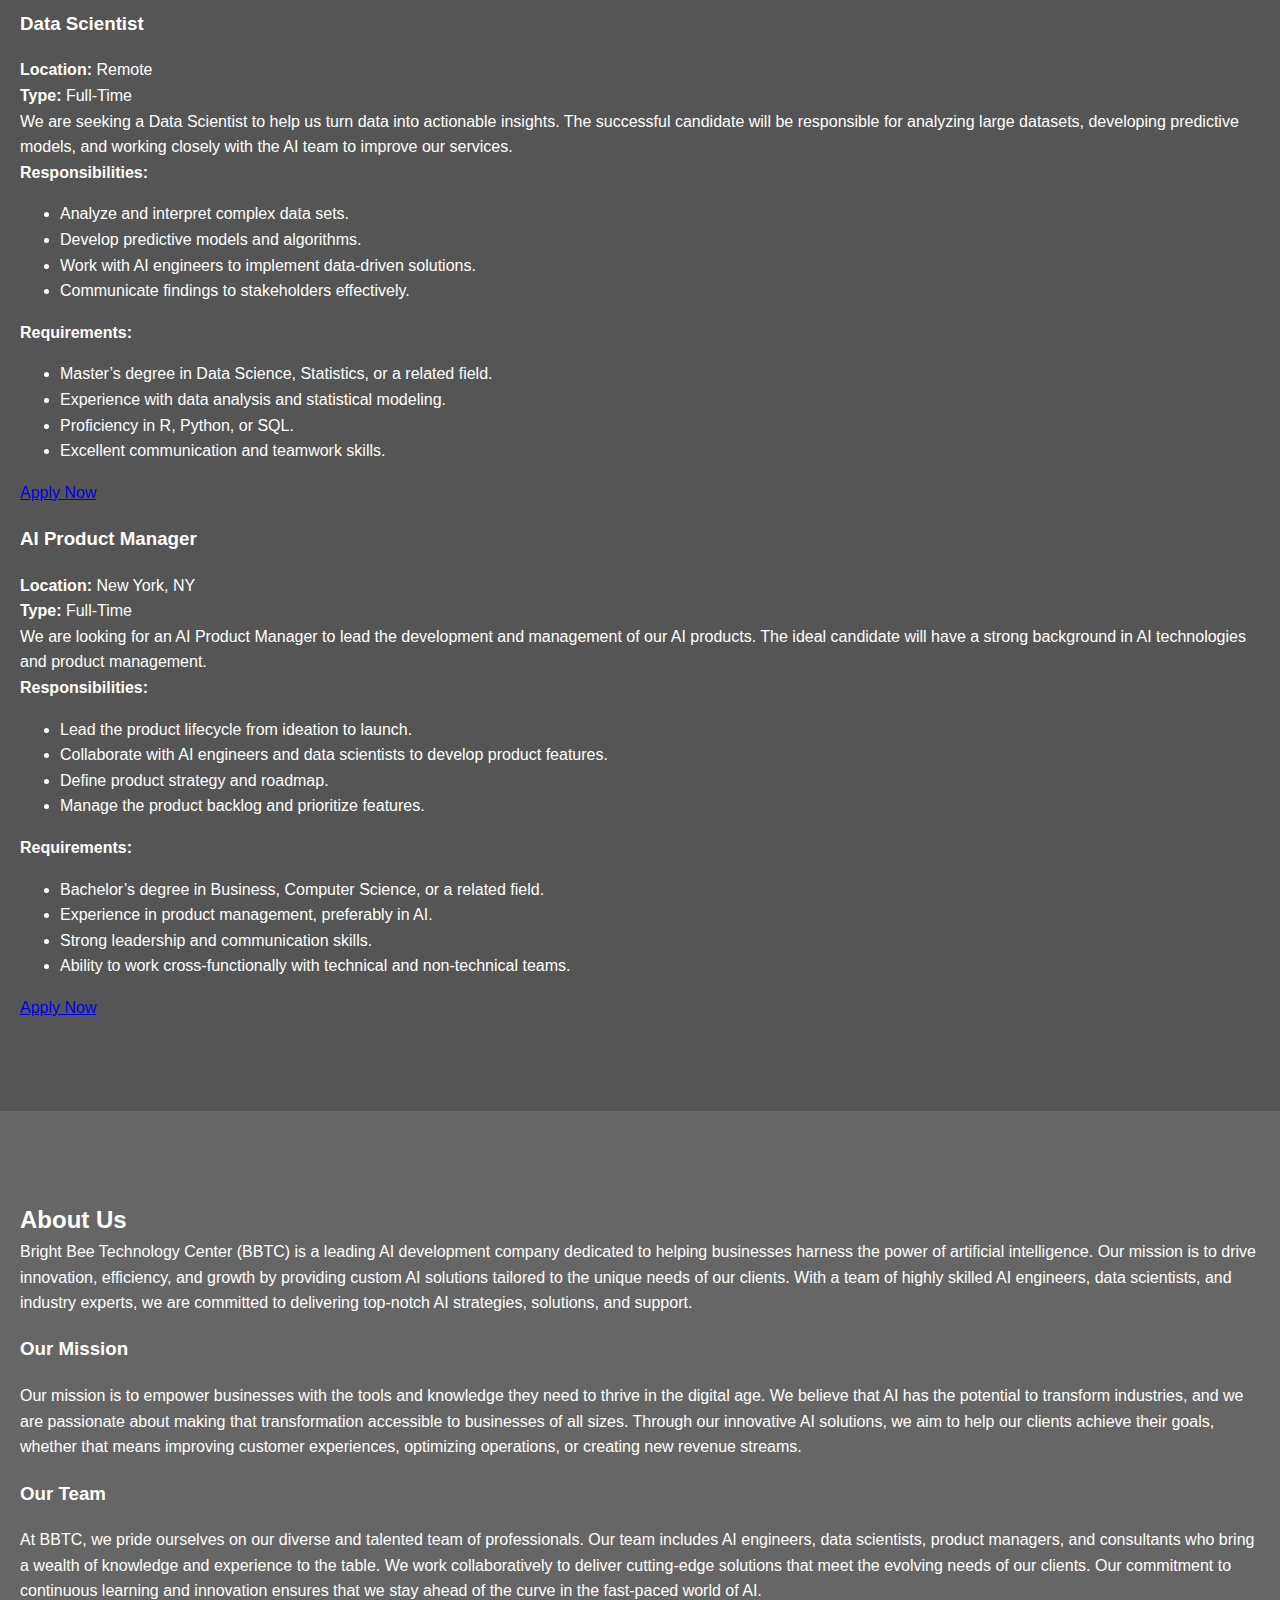
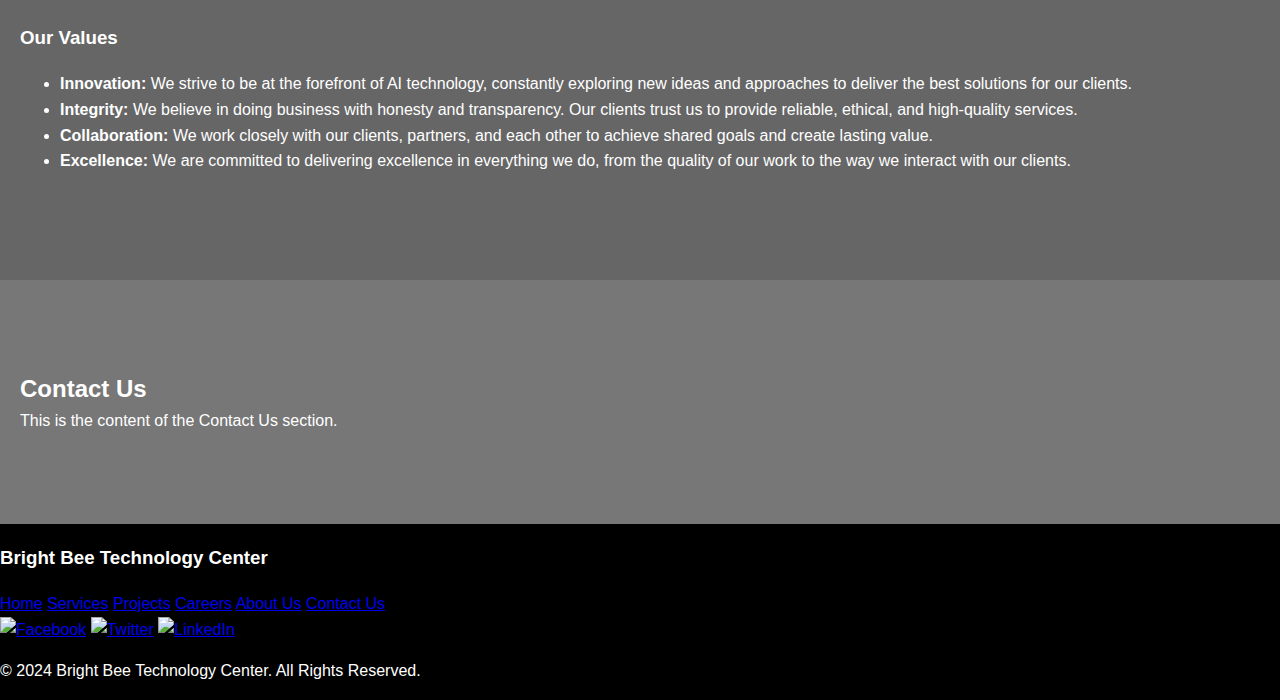
==== commit 3f08aec2: "Update index.html" ====
--- a/index.html
+++ b/index.html
@@ -130,17 +130,125 @@
         </div>
     </div>
 
-    <!-- Careers Section -->
-    <div id="careers" class="section">
-        <h2>Careers</h2>
-        <p></p>
-    </div>
+<!-- Careers Section -->
+<div id="careers" class="section">
+    <h2>Careers</h2>
+    <div class="careers-container">
+        <!-- Introductory Text -->
+        <div class="careers-intro">
+            <p>At Bright Bee Technology Center, we believe in nurturing talent and providing opportunities for growth. Join our dynamic team and be part of a company that values innovation, creativity, and collaboration.</p>
+        </div>
+
+        <!-- Available Positions -->
+        <div class="careers-positions">
+            <!-- Position 1 -->
+            <div class="career-item">
+                <h3>AI Engineer</h3>
+                <p><strong>Location:</strong> Toronto, ON</p>
+                <p><strong>Type:</strong> Full-Time</p>
+                <p>We are looking for a skilled AI Engineer to develop, implement, and optimize AI models that drive our cutting-edge solutions. The ideal candidate will have experience with machine learning, data analysis, and AI integration.</p>
+                <p><strong>Responsibilities:</strong></p>
+                <ul>
+                    <li>Design and develop AI models to meet project requirements.</li>
+                    <li>Collaborate with cross-functional teams to integrate AI solutions.</li>
+                    <li>Analyze data to identify trends and patterns for model improvement.</li>
+                    <li>Maintain and optimize existing AI systems.</li>
+                </ul>
+                <p><strong>Requirements:</strong></p>
+                <ul>
+                    <li>Bachelor’s degree in Computer Science, AI, or a related field.</li>
+                    <li>Proven experience in AI/ML development.</li>
+                    <li>Proficiency in Python, TensorFlow, or similar tools.</li>
+                    <li>Strong problem-solving skills and attention to detail.</li>
+                </ul>
+                <a href="mailto:careers@brightbee.com?subject=Application for AI Engineer Position" class="apply-button">Apply Now</a>
+            </div>
+
+            <!-- Position 2 -->
+            <div class="career-item">
+                <h3>Data Scientist</h3>
+                <p><strong>Location:</strong> Remote</p>
+                <p><strong>Type:</strong> Full-Time</p>
+                <p>We are seeking a Data Scientist to help us turn data into actionable insights. The successful candidate will be responsible for analyzing large datasets, developing predictive models, and working closely with the AI team to improve our services.</p>
+                <p><strong>Responsibilities:</strong></p>
+                <ul>
+                    <li>Analyze and interpret complex data sets.</li>
+                    <li>Develop predictive models and algorithms.</li>
+                    <li>Work with AI engineers to implement data-driven solutions.</li>
+                    <li>Communicate findings to stakeholders effectively.</li>
+                </ul>
+                <p><strong>Requirements:</strong></p>
+                <ul>
+                    <li>Master’s degree in Data Science, Statistics, or a related field.</li>
+                    <li>Experience with data analysis and statistical modeling.</li>
+                    <li>Proficiency in R, Python, or SQL.</li>
+                    <li>Excellent communication and teamwork skills.</li>
+                </ul>
+                <a href="mailto:careers@brightbee.com?subject=Application for Data Scientist Position" class="apply-button">Apply Now</a>
+            </div>
+
+            <!-- Position 3 -->
+            <div class="career-item">
+                <h3>AI Product Manager</h3>
+                <p><strong>Location:</strong> New York, NY</p>
+                <p><strong>Type:</strong> Full-Time</p>
+                <p>We are looking for an AI Product Manager to lead the development and management of our AI products. The ideal candidate will have a strong background in AI technologies and product management.</p>
+                <p><strong>Responsibilities:</strong></p>
+                <ul>
+                    <li>Lead the product lifecycle from ideation to launch.</li>
+                    <li>Collaborate with AI engineers and data scientists to develop product features.</li>
+                    <li>Define product strategy and roadmap.</li>
+                    <li>Manage the product backlog and prioritize features.</li>
+                </ul>
+                <p><strong>Requirements:</strong></p>
+                <ul>
+                    <li>Bachelor’s degree in Business, Computer Science, or a related field.</li>
+                    <li>Experience in product management, preferably in AI.</li>
+                    <li>Strong leadership and communication skills.</li>
+                    <li>Ability to work cross-functionally with technical and non-technical teams.</li>
+                </ul>
+                <a href="mailto:careers@brightbee.com?subject=Application for AI Product Manager Position" class="apply-button">Apply Now</a>
+            </div>
+        </div>
+    </div>
+</div>
+
 
     <!-- About Us Section -->
-    <div id="about" class="section">
-        <h2>About Us</h2>
-        <p></p>
-    </div>
+<!-- About Us Section -->
+<div id="about" class="section about-section">
+    <h2>About Us</h2>
+    <div class="about-container">
+        <!-- Company Overview -->
+        <div class="about-overview">
+            <p>Bright Bee Technology Center (BBTC) is a leading AI development company dedicated to helping businesses harness the power of artificial intelligence. Our mission is to drive innovation, efficiency, and growth by providing custom AI solutions tailored to the unique needs of our clients. With a team of highly skilled AI engineers, data scientists, and industry experts, we are committed to delivering top-notch AI strategies, solutions, and support.</p>
+        </div>
+
+        <!-- Mission Statement -->
+        <div class="about-mission">
+            <h3>Our Mission</h3>
+            <p>Our mission is to empower businesses with the tools and knowledge they need to thrive in the digital age. We believe that AI has the potential to transform industries, and we are passionate about making that transformation accessible to businesses of all sizes. Through our innovative AI solutions, we aim to help our clients achieve their goals, whether that means improving customer experiences, optimizing operations, or creating new revenue streams.</p>
+        </div>
+
+        <!-- Our Team -->
+        <div class="about-team">
+            <h3>Our Team</h3>
+            <p>At BBTC, we pride ourselves on our diverse and talented team of professionals. Our team includes AI engineers, data scientists, product managers, and consultants who bring a wealth of knowledge and experience to the table. We work collaboratively to deliver cutting-edge solutions that meet the evolving needs of our clients. Our commitment to continuous learning and innovation ensures that we stay ahead of the curve in the fast-paced world of AI.</p>
+        </div>
+
+        <!-- Our Values -->
+        <div class="about-values">
+            <h3>Our Values</h3>
+            <ul>
+                <li><strong>Innovation:</strong> We strive to be at the forefront of AI technology, constantly exploring new ideas and approaches to deliver the best solutions for our clients.</li>
+                <li><strong>Integrity:</strong> We believe in doing business with honesty and transparency. Our clients trust us to provide reliable, ethical, and high-quality services.</li>
+                <li><strong>Collaboration:</strong> We work closely with our clients, partners, and each other to achieve shared goals and create lasting value.</li>
+                <li><strong>Excellence:</strong> We are committed to delivering excellence in everything we do, from the quality of our work to the way we interact with our clients.</li>
+            </ul>
+        </div>
+    </div>
+</div>
+
 
     <!-- Contact Us Section -->
     <div id="contact" class="section">
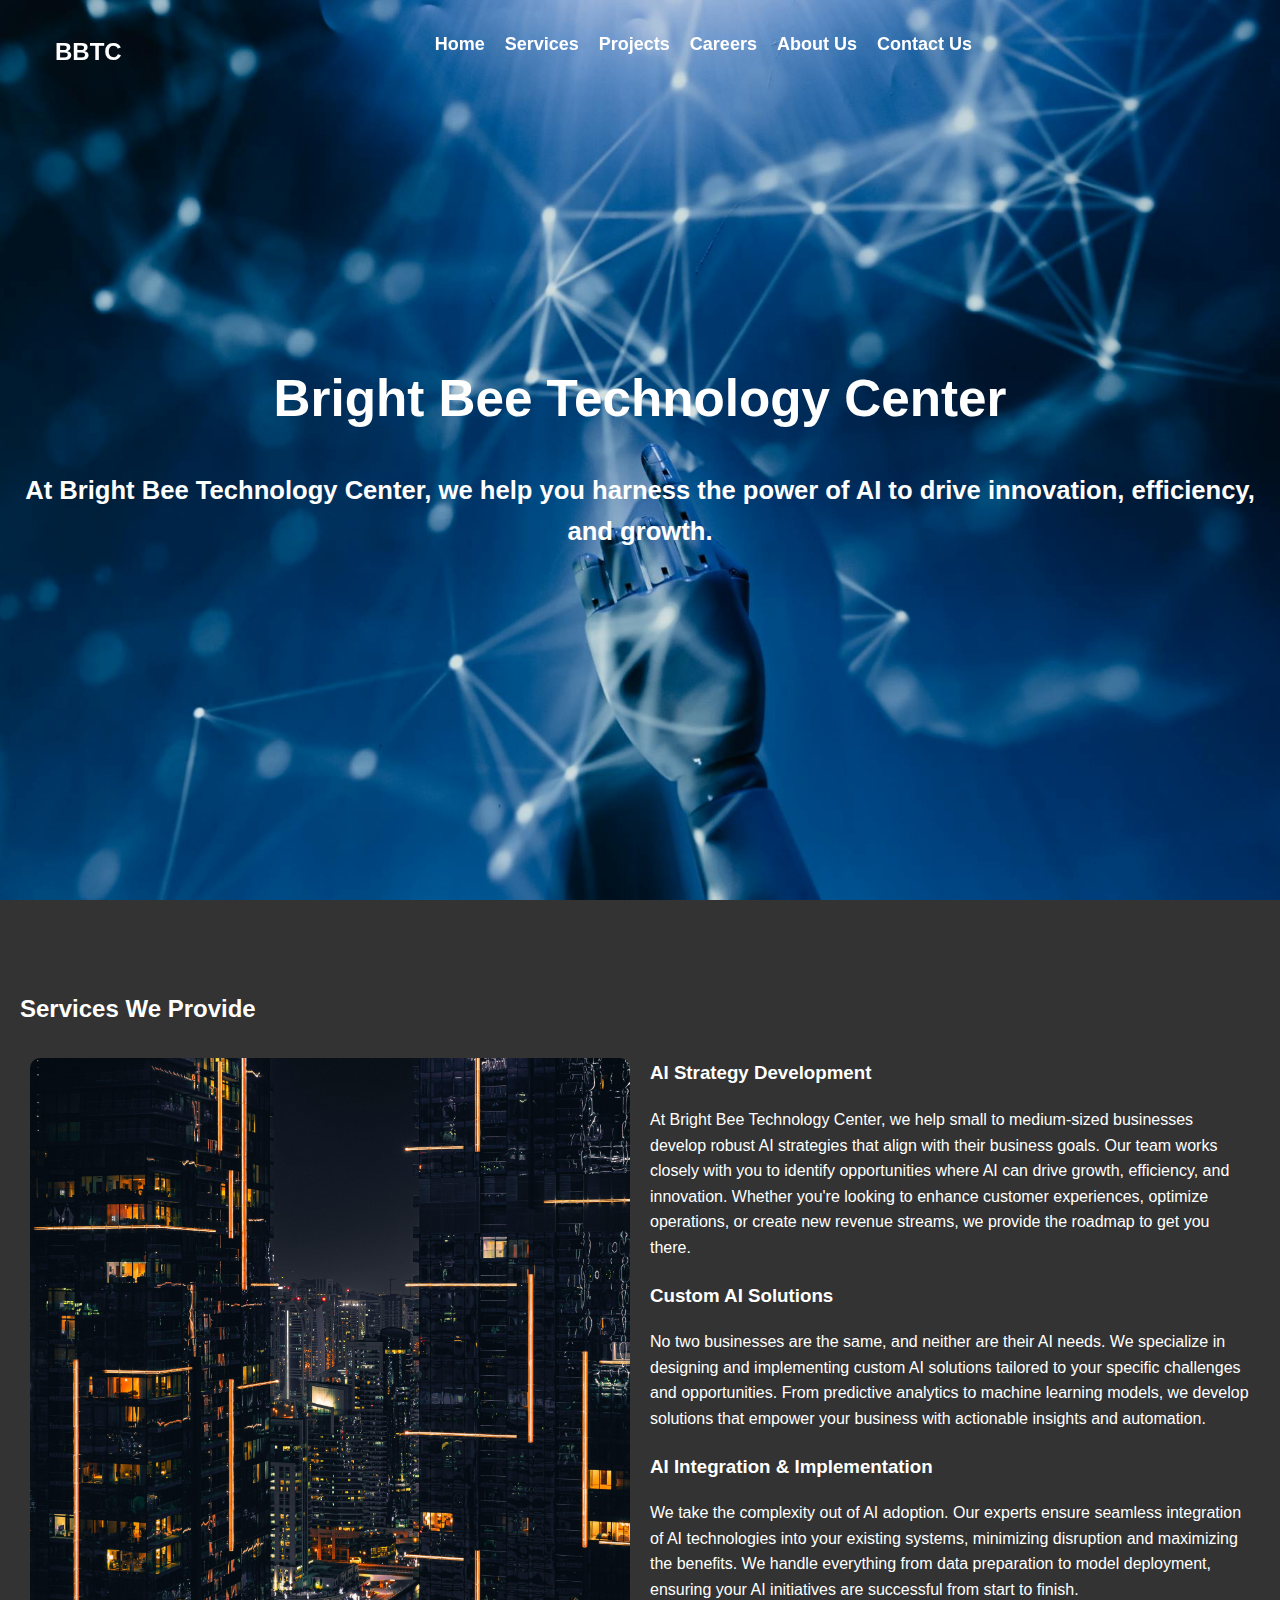
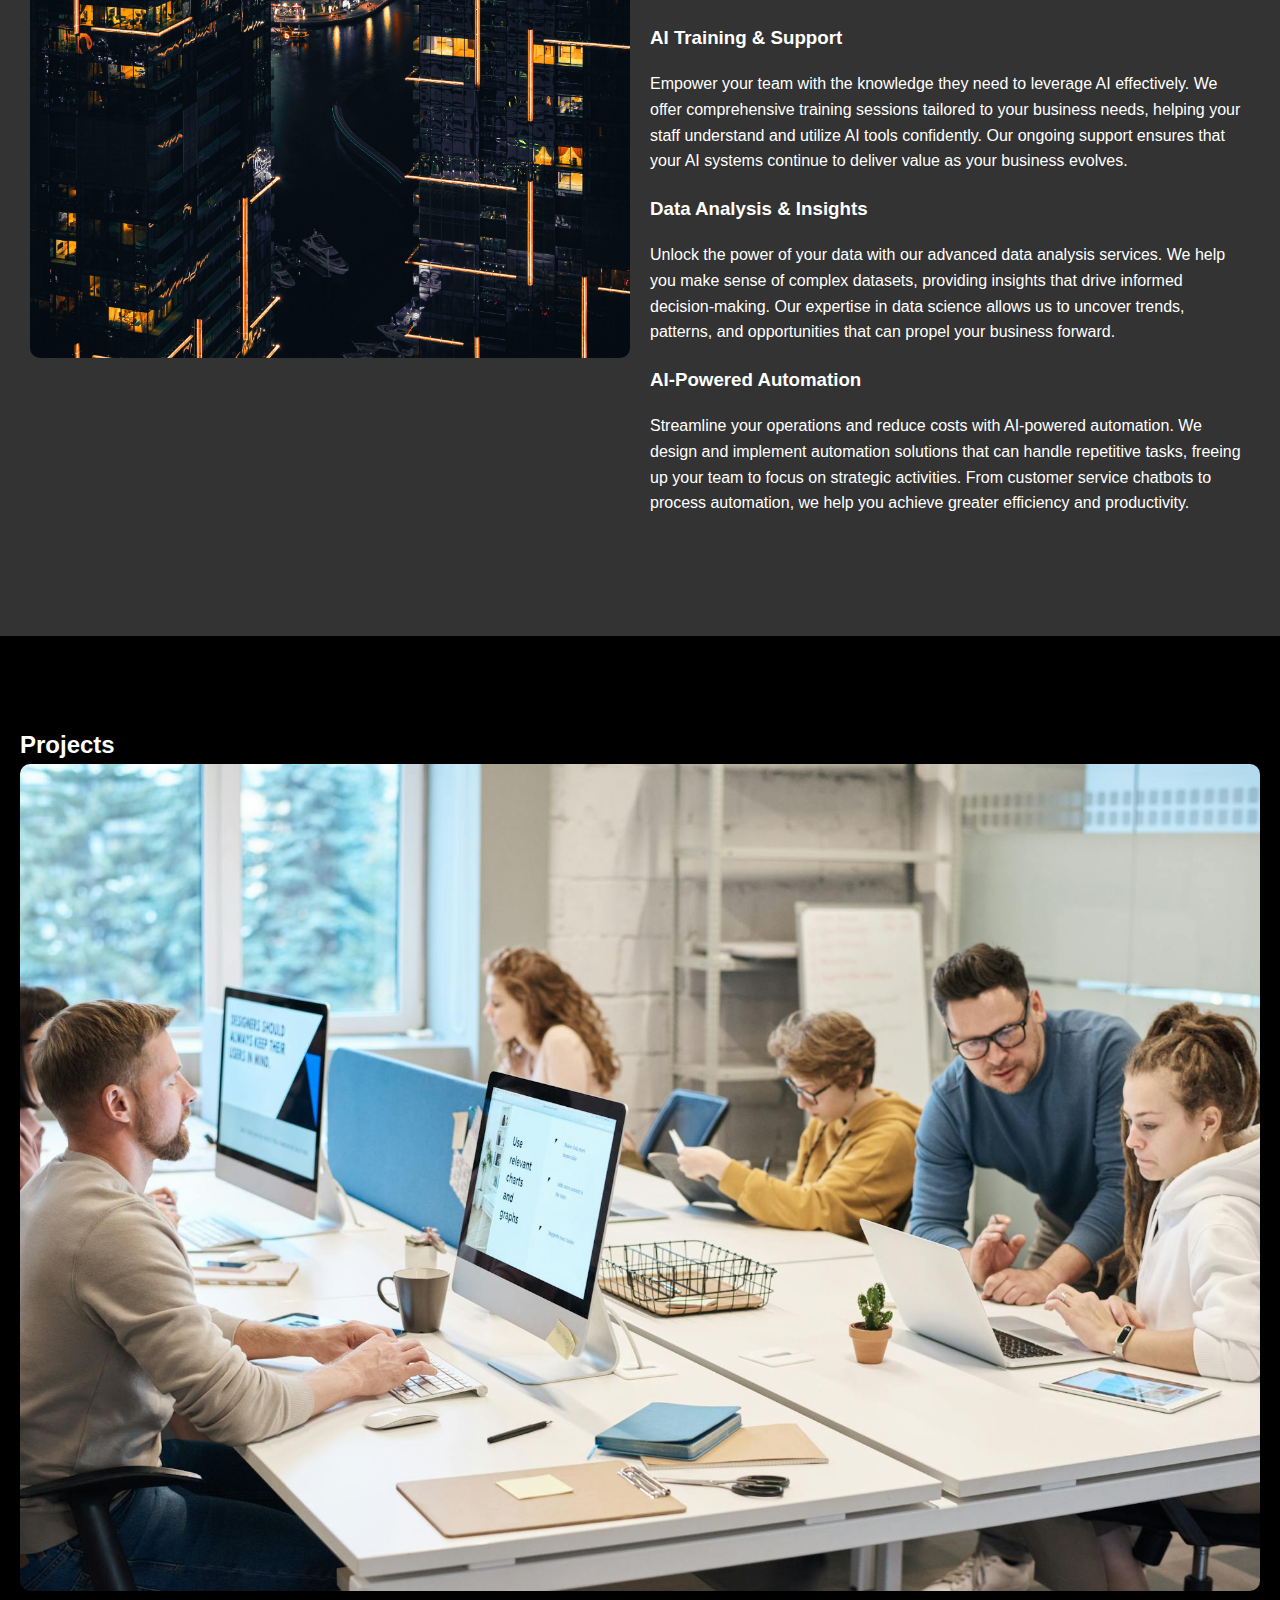
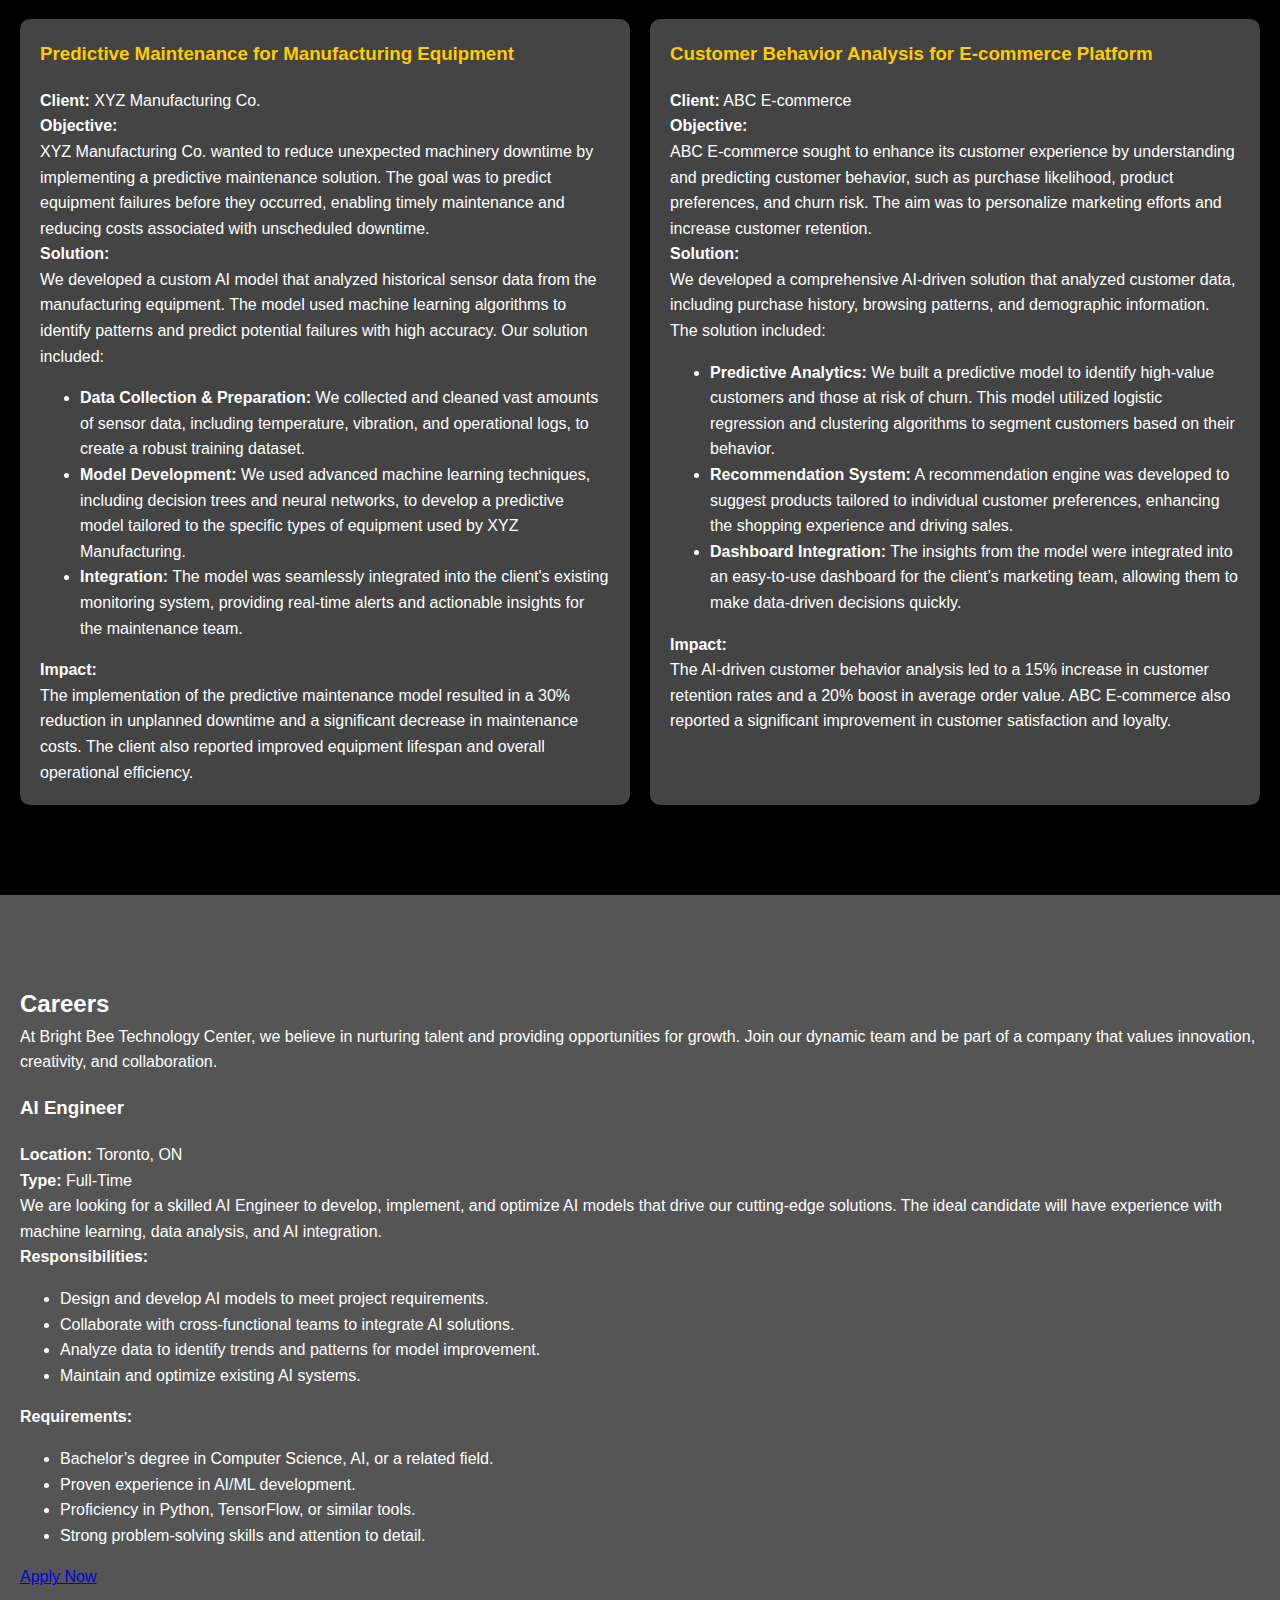
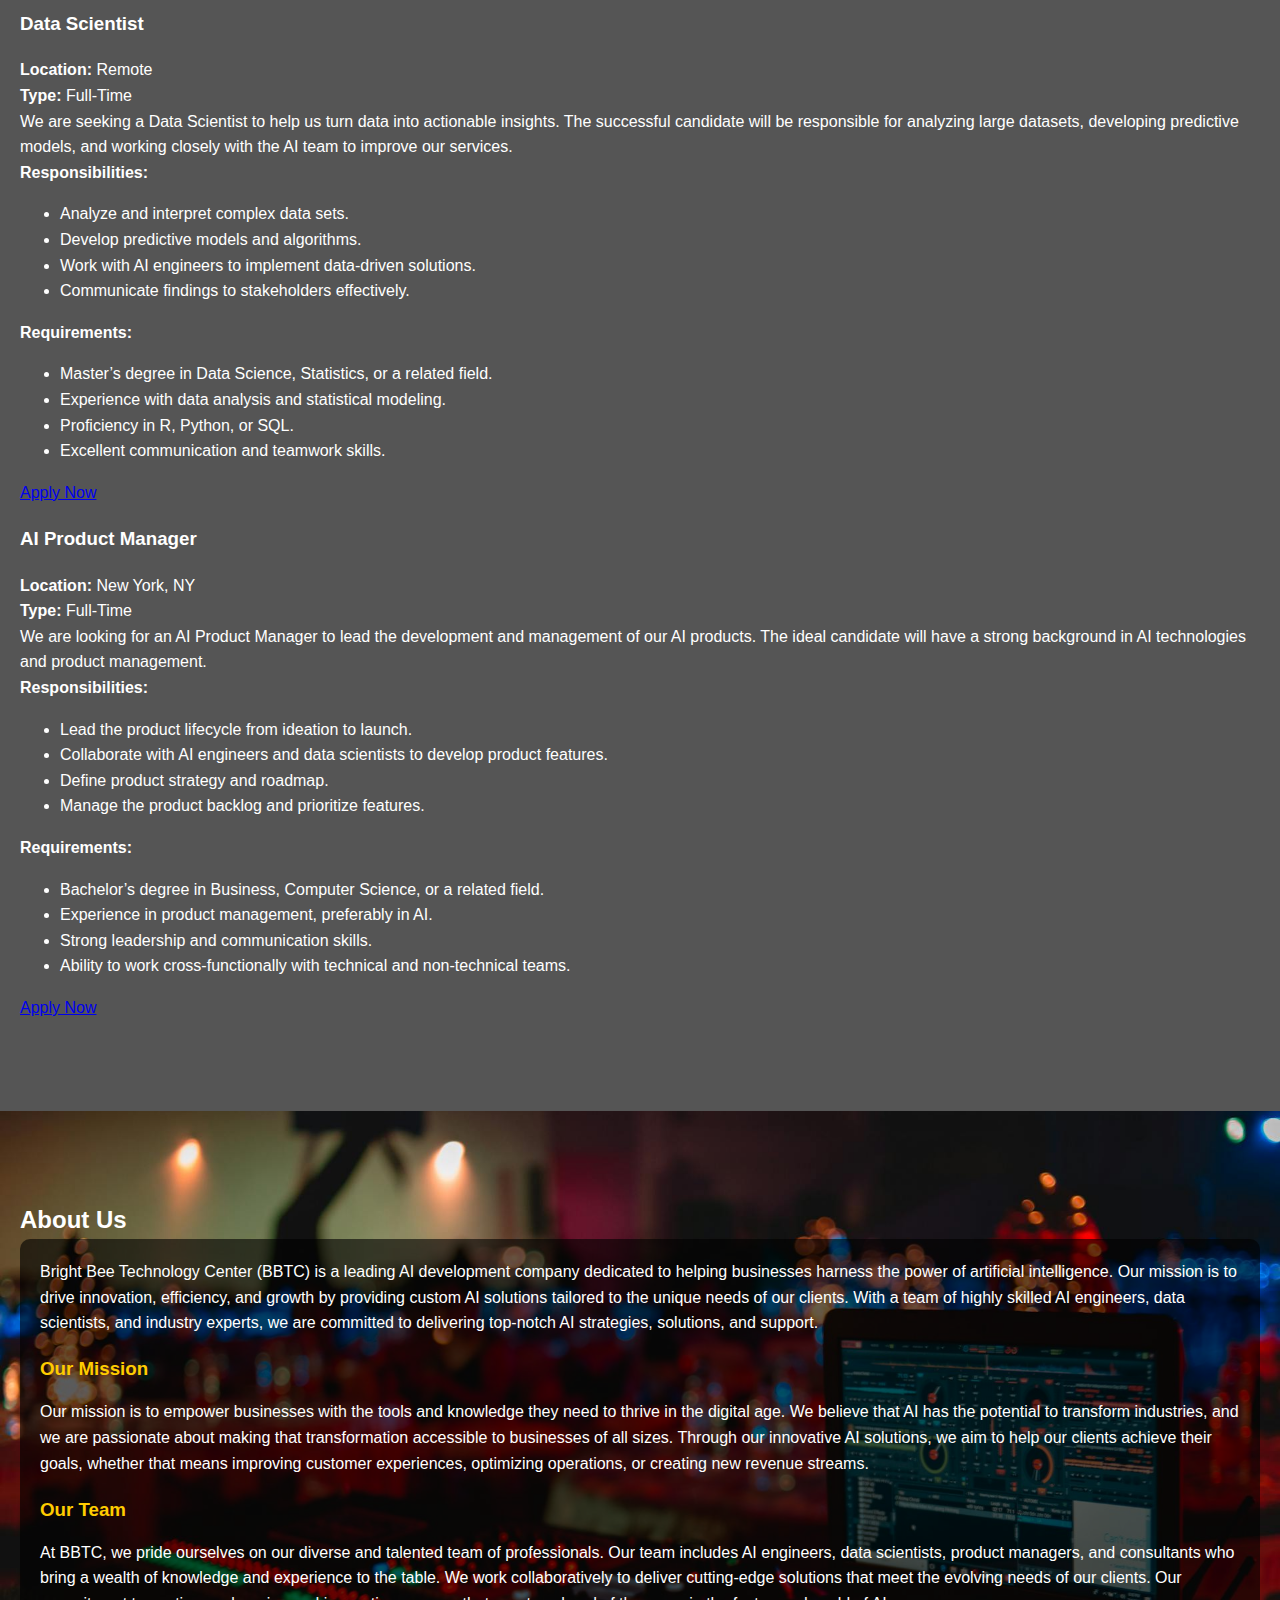
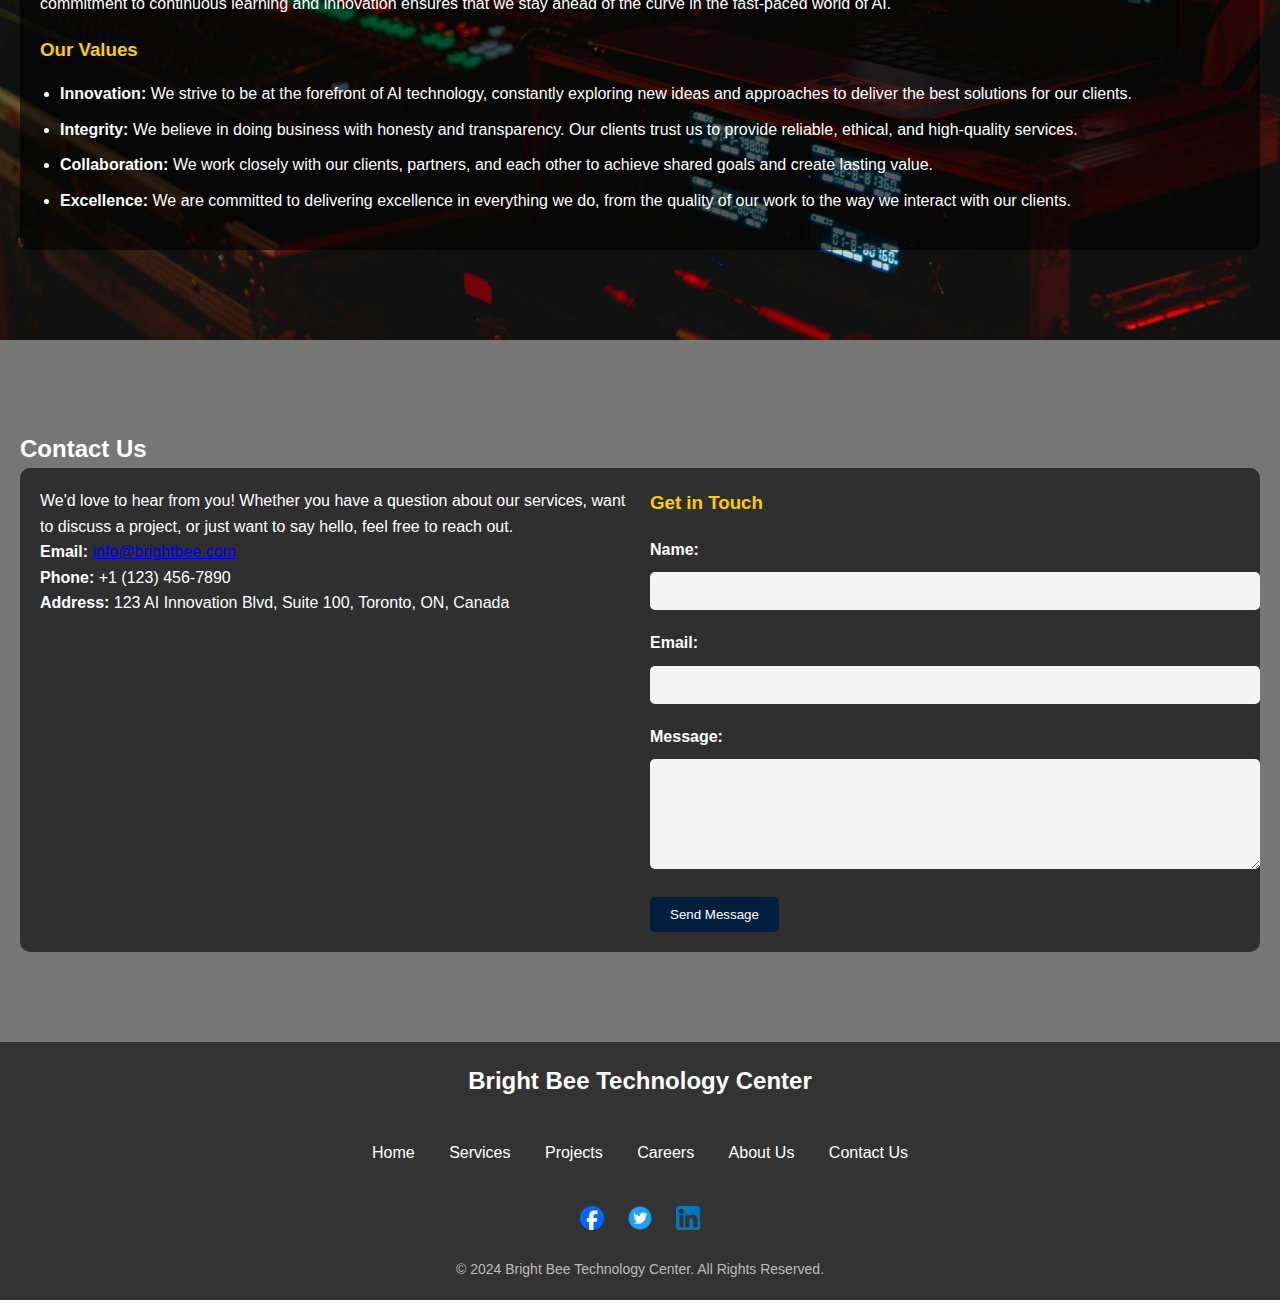
==== commit 755df5d4: "Update index.html" ====
--- a/index.html
+++ b/index.html
@@ -251,11 +251,51 @@
 
 
     <!-- Contact Us Section -->
-    <div id="contact" class="section">
-        <h2>Contact Us</h2>
-        <p>This is the content of the Contact Us section.</p>
-    </div>
-
+ <!-- Contact Us Section -->
+<div id="contact" class="section contact-section">
+    <h2>Contact Us</h2>
+    <div class="contact-container">
+        <div class="contact-info">
+            <p>We'd love to hear from you! Whether you have a question about our services, want to discuss a project, or just want to say hello, feel free to reach out.</p>
+            <p><strong>Email:</strong> <a href="mailto:info@brightbee.com">info@brightbee.com</a></p>
+            <p><strong>Phone:</strong> +1 (123) 456-7890</p>
+            <p><strong>Address:</strong> 123 AI Innovation Blvd, Suite 100, Toronto, ON, Canada</p>
+        </div>
+        <div class="contact-form">
+            <h3>Get in Touch</h3>
+            <form action="submit_form.php" method="post">
+                <label for="name">Name:</label>
+                <input type="text" id="name" name="name" required>
+
+                <label for="email">Email:</label>
+                <input type="email" id="email" name="email" required>
+
+                <label for="message">Message:</label>
+                <textarea id="message" name="message" rows="5" required></textarea>
+
+                <button type="submit" class="submit-button">Send Message</button>
+            </form>
+        </div>
+    </div>
+</div>
+
+
+
+
+
+
+
+
+
+
+
+
+
+
+
+
+
+    
     <!-- JavaScript for Banner Background Change on Scroll -->
     <script>
         window.addEventListener('scroll', function() {
@@ -290,9 +330,9 @@
             </nav>
         </div>
         <div class="footer-social">
-            <a href="#"><img src="files/facebook-icon.png" alt="Facebook"></a>
-            <a href="#"><img src="files/twitter-icon.png" alt="Twitter"></a>
-            <a href="#"><img src="files/linkedin-icon.png" alt="LinkedIn"></a>
+            <a href="#"><img src="files/f.png" alt="Facebook"></a>
+            <a href="#"><img src="files/t.png" alt="Twitter"></a>
+            <a href="#"><img src="files/l.png" alt="LinkedIn"></a>
         </div>
     </div>
     <div class="footer-bottom">
--- a/files/styles.css
+++ b/files/styles.css
@@ -4,7 +4,7 @@
     margin: 0;
     padding: 0;
     color: white;
-    background-color: black;
+    bbackground-color: #001f3f;
     line-height: 1.6;
     overflow-x: hidden;
 }
@@ -274,3 +274,158 @@
         margin-bottom: 20px;
     }
 }
+
+
+/* Footer Styles */
+.footer {
+    background-color: #333;
+    color: white;
+    padding: 20px 0;
+    text-align: center;
+}
+
+.footer-content {
+    display: flex;
+    flex-direction: column;
+    align-items: center;
+    gap: 20px;
+}
+
+.footer-logo h3 {
+    margin: 0;
+    font-size: 1.5em;
+}
+
+.footer-links nav {
+    margin: 20px 0;
+}
+
+.footer-links nav a {
+    color: white;
+    margin: 0 15px;
+    text-decoration: none;
+    font-size: 1em;
+}
+
+.footer-links nav a:hover {
+    text-decoration: underline;
+}
+
+.footer-social a {
+    margin: 0 10px;
+    display: inline-block;
+}
+
+.footer-social img {
+    width: 24px;
+    height: 24px;
+}
+
+.footer-bottom {
+    margin-top: 20px;
+}
+
+.footer-bottom p {
+    margin: 0;
+    font-size: 0.875em;
+    color: #bbb;
+}
+
+/* About Us Section with Background Image */
+.about-section {
+    background: url('6.jpg') no-repeat center center/cover; /* Background image */
+    color: white; /* Ensure text is readable against the background */
+    padding: 60px 20px; /* Add padding to create space around the text */
+}
+
+.about-container {
+    max-width: 1200px;
+    margin: 0 auto;
+    text-align: left;
+    background-color: rgba(0, 0, 0, 0.6); /* Semi-transparent background for better text readability */
+    padding: 20px;
+    border-radius: 10px; /* Add rounded corners to the content area */
+}
+
+.about-mission h3,
+.about-team h3,
+.about-values h3 {
+    color: #ffcc00; /* Highlight the subheadings */
+    margin-bottom: 15px;
+}
+
+.about-values ul {
+    padding-left: 20px;
+}
+
+.about-values li {
+    list-style-type: disc;
+    margin-bottom: 10px;
+}
+/* Contact Us Section with Background Image */
+.contact-section {
+    background: url('files/6.jpg') no-repeat center center/cover; /* Background image */
+    color: white; /* Ensure text is readable against the background */
+    padding: 60px 20px; /* Add padding to create space around the text */
+}
+
+.contact-container {
+    max-width: 1200px;
+    margin: 0 auto;
+    display: flex;
+    flex-wrap: wrap;
+    justify-content: space-between;
+    background-color: rgba(0, 0, 0, 0.6); /* Semi-transparent background for better text readability */
+    padding: 20px;
+    border-radius: 10px; /* Add rounded corners to the content area */
+}
+
+.contact-info {
+    flex: 1;
+    min-width: 300px;
+    margin-right: 20px;
+}
+
+.contact-form {
+    flex: 1;
+    min-width: 300px;
+}
+
+.contact-form h3 {
+    margin-top: 0;
+    color: #ffcc00; /* Highlight the form title */
+}
+
+.contact-form label {
+    display: block;
+    margin-bottom: 10px;
+    font-weight: bold;
+}
+
+.contact-form input,
+.contact-form textarea {
+    width: 100%;
+    padding: 10px;
+    margin-bottom: 20px;
+    border-radius: 5px;
+    border: none;
+    background-color: #f4f4f4;
+    color: black;
+    font-size: 16px;
+}
+
+.submit-button {
+    background-color: #001f3f;
+    color: white;
+    padding: 10px 20px;
+    border: none;
+    border-radius: 5px;
+    cursor: pointer;
+    transition: background-color 0.3s ease;
+}
+
+.submit-button:hover {
+    background-color: #004080;
+}
+
+
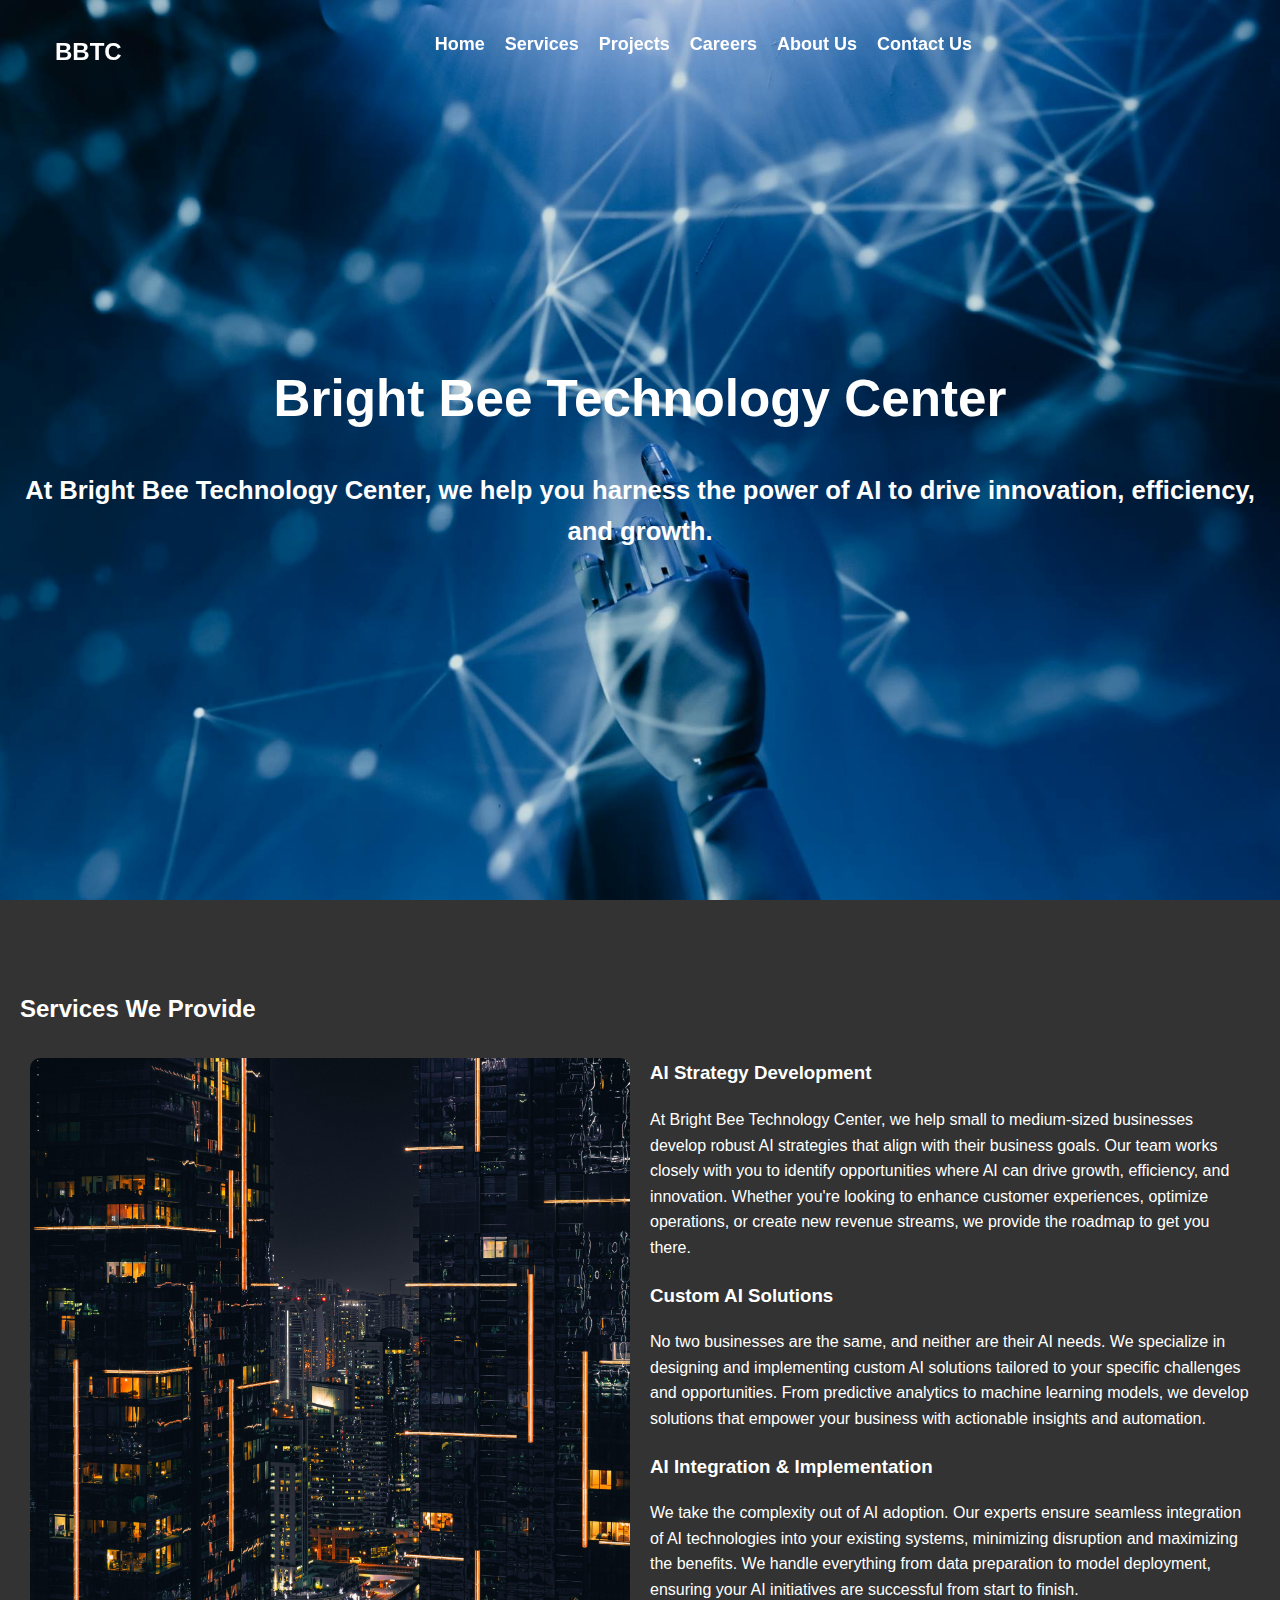
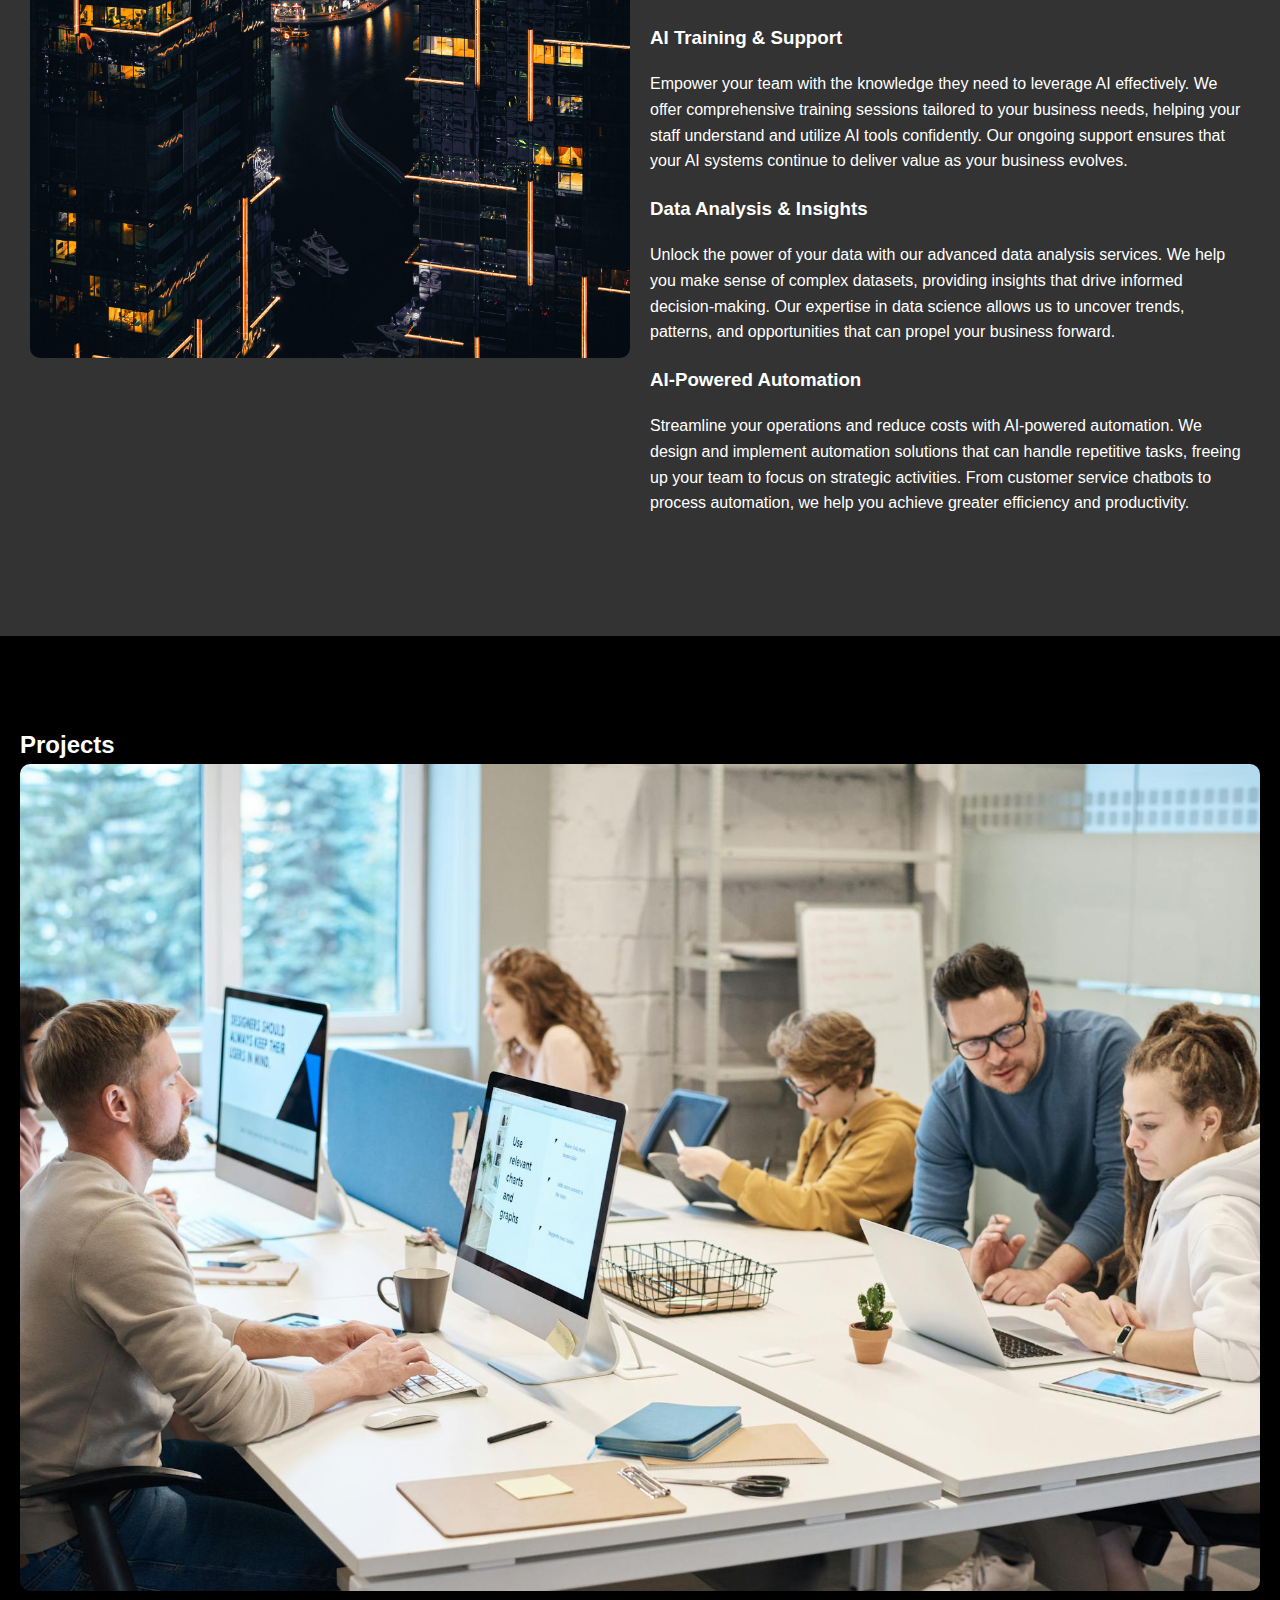
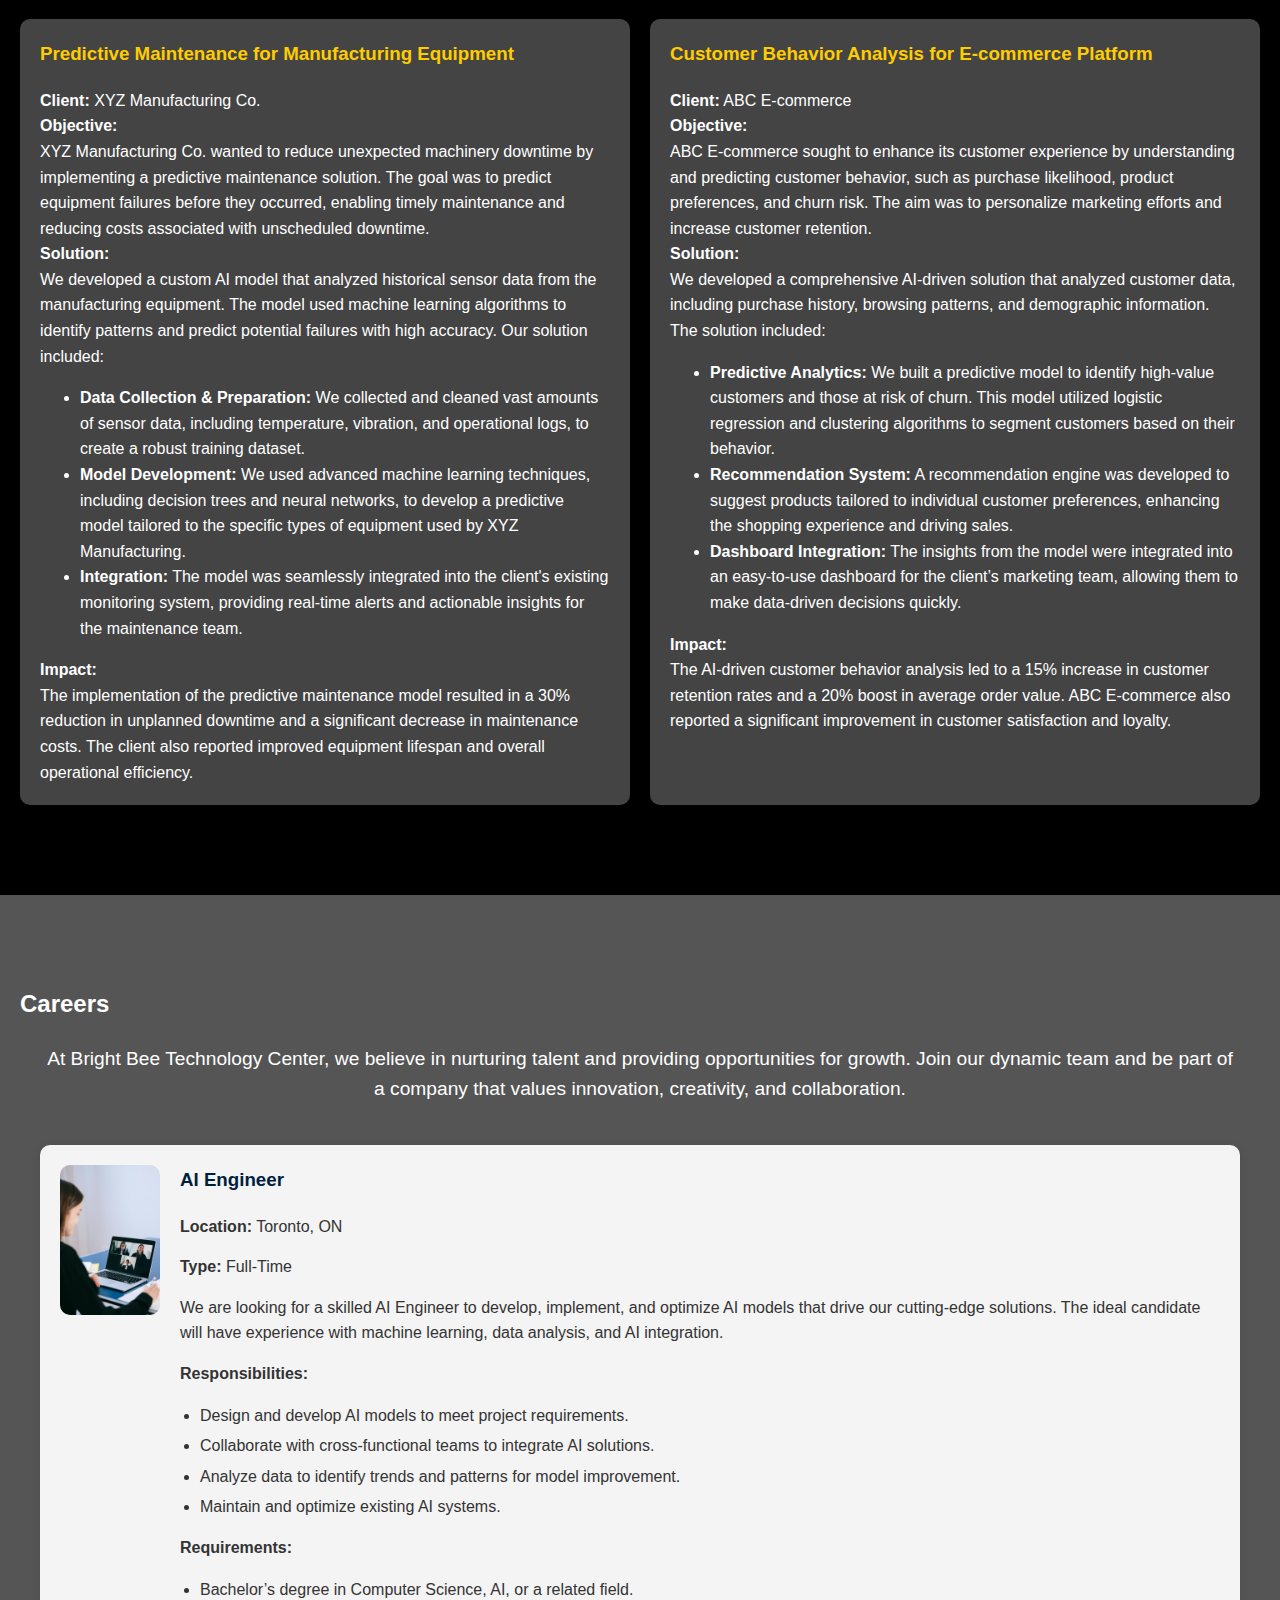
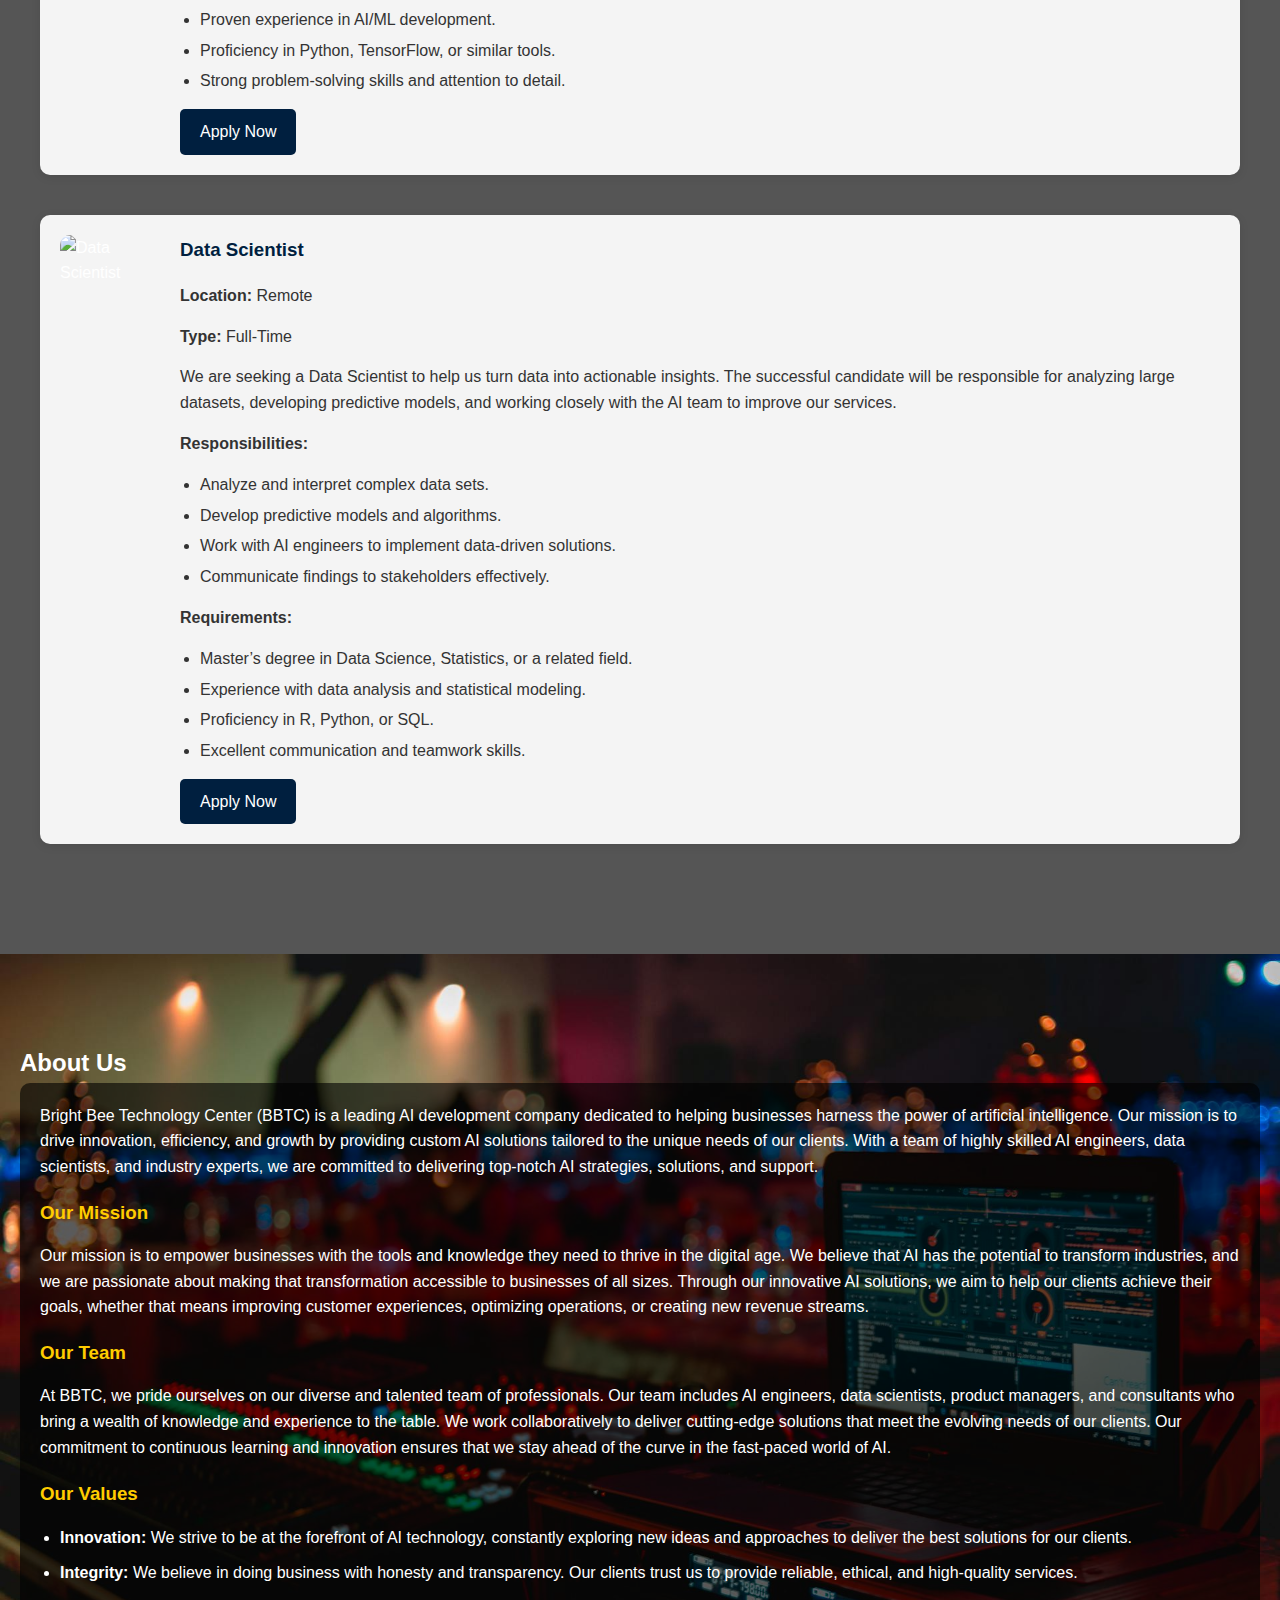
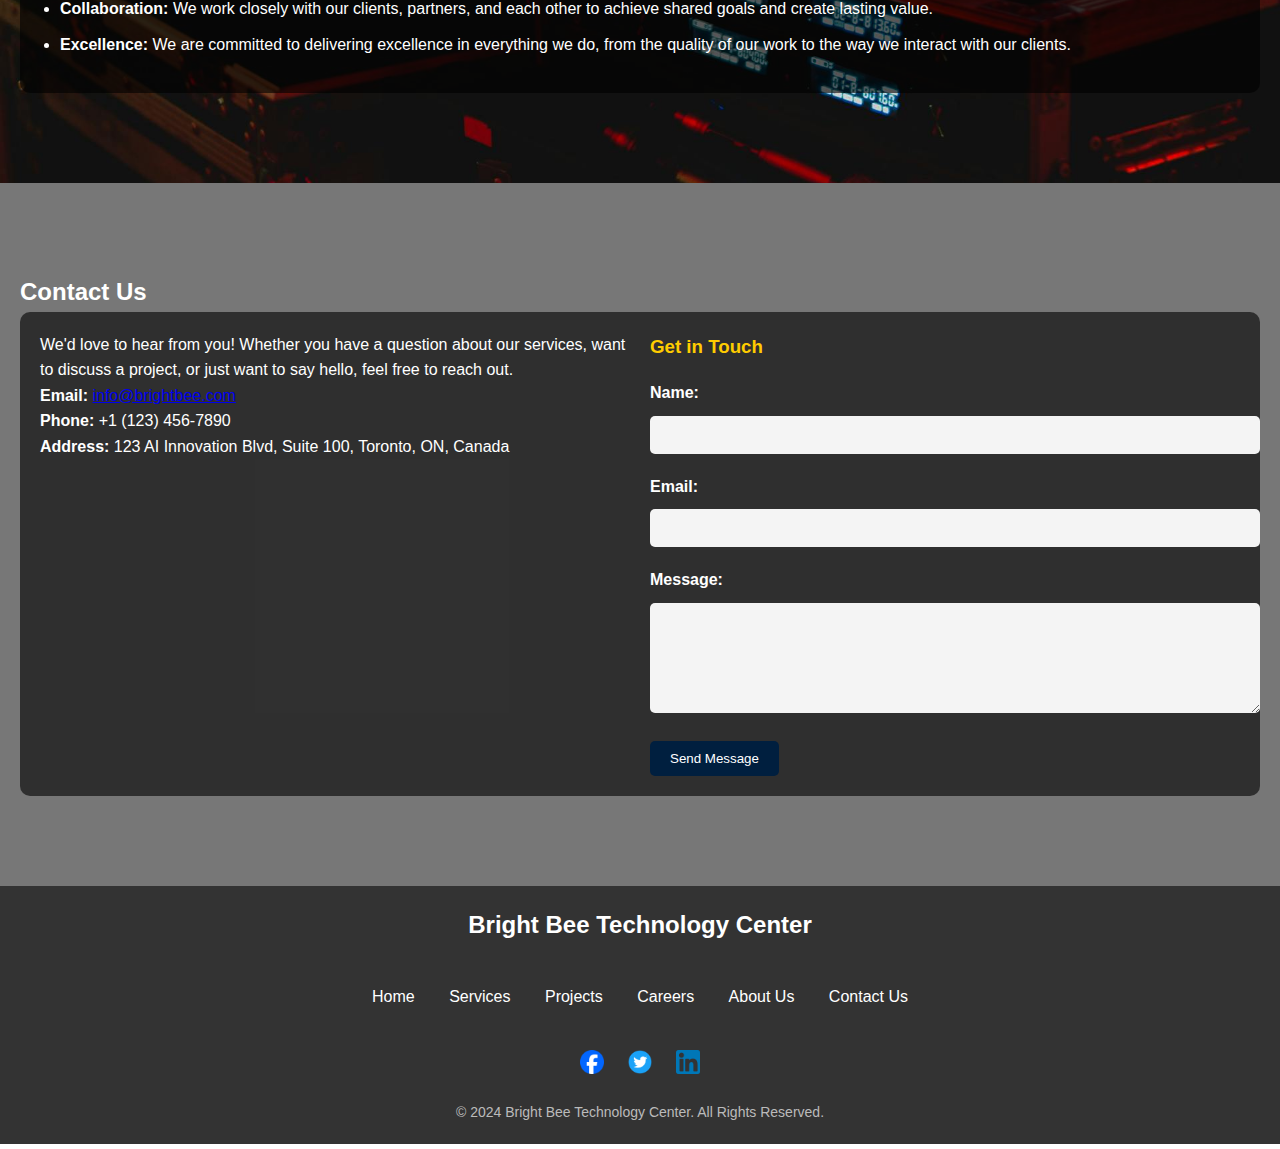
==== commit 33a432c9: "Update index.html" ====
--- a/index.html
+++ b/index.html
@@ -131,6 +131,7 @@
     </div>
 
 <!-- Careers Section -->
+<!-- Careers Section -->
 <div id="careers" class="section">
     <h2>Careers</h2>
     <div class="careers-container">
@@ -143,75 +144,64 @@
         <div class="careers-positions">
             <!-- Position 1 -->
             <div class="career-item">
-                <h3>AI Engineer</h3>
-                <p><strong>Location:</strong> Toronto, ON</p>
-                <p><strong>Type:</strong> Full-Time</p>
-                <p>We are looking for a skilled AI Engineer to develop, implement, and optimize AI models that drive our cutting-edge solutions. The ideal candidate will have experience with machine learning, data analysis, and AI integration.</p>
-                <p><strong>Responsibilities:</strong></p>
-                <ul>
-                    <li>Design and develop AI models to meet project requirements.</li>
-                    <li>Collaborate with cross-functional teams to integrate AI solutions.</li>
-                    <li>Analyze data to identify trends and patterns for model improvement.</li>
-                    <li>Maintain and optimize existing AI systems.</li>
-                </ul>
-                <p><strong>Requirements:</strong></p>
-                <ul>
-                    <li>Bachelor’s degree in Computer Science, AI, or a related field.</li>
-                    <li>Proven experience in AI/ML development.</li>
-                    <li>Proficiency in Python, TensorFlow, or similar tools.</li>
-                    <li>Strong problem-solving skills and attention to detail.</li>
-                </ul>
-                <a href="mailto:careers@brightbee.com?subject=Application for AI Engineer Position" class="apply-button">Apply Now</a>
+                <div class="career-image">
+                    <img src="files/7.jpg" alt="AI Engineer" />
+                </div>
+                <div class="career-details">
+                    <h3>AI Engineer</h3>
+                    <p><strong>Location:</strong> Toronto, ON</p>
+                    <p><strong>Type:</strong> Full-Time</p>
+                    <p>We are looking for a skilled AI Engineer to develop, implement, and optimize AI models that drive our cutting-edge solutions. The ideal candidate will have experience with machine learning, data analysis, and AI integration.</p>
+                    <p><strong>Responsibilities:</strong></p>
+                    <ul>
+                        <li>Design and develop AI models to meet project requirements.</li>
+                        <li>Collaborate with cross-functional teams to integrate AI solutions.</li>
+                        <li>Analyze data to identify trends and patterns for model improvement.</li>
+                        <li>Maintain and optimize existing AI systems.</li>
+                    </ul>
+                    <p><strong>Requirements:</strong></p>
+                    <ul>
+                        <li>Bachelor’s degree in Computer Science, AI, or a related field.</li>
+                        <li>Proven experience in AI/ML development.</li>
+                        <li>Proficiency in Python, TensorFlow, or similar tools.</li>
+                        <li>Strong problem-solving skills and attention to detail.</li>
+                    </ul>
+                    <a href="mailto:careers@brightbee.com?subject=Application for AI Engineer Position" class="apply-button">Apply Now</a>
+                </div>
             </div>
 
             <!-- Position 2 -->
             <div class="career-item">
-                <h3>Data Scientist</h3>
-                <p><strong>Location:</strong> Remote</p>
-                <p><strong>Type:</strong> Full-Time</p>
-                <p>We are seeking a Data Scientist to help us turn data into actionable insights. The successful candidate will be responsible for analyzing large datasets, developing predictive models, and working closely with the AI team to improve our services.</p>
-                <p><strong>Responsibilities:</strong></p>
-                <ul>
-                    <li>Analyze and interpret complex data sets.</li>
-                    <li>Develop predictive models and algorithms.</li>
-                    <li>Work with AI engineers to implement data-driven solutions.</li>
-                    <li>Communicate findings to stakeholders effectively.</li>
-                </ul>
-                <p><strong>Requirements:</strong></p>
-                <ul>
-                    <li>Master’s degree in Data Science, Statistics, or a related field.</li>
-                    <li>Experience with data analysis and statistical modeling.</li>
-                    <li>Proficiency in R, Python, or SQL.</li>
-                    <li>Excellent communication and teamwork skills.</li>
-                </ul>
-                <a href="mailto:careers@brightbee.com?subject=Application for Data Scientist Position" class="apply-button">Apply Now</a>
+                <div class="career-image">
+                    <img src="files/8.jpg" alt="Data Scientist" />
+                </div>
+                <div class="career-details">
+                    <h3>Data Scientist</h3>
+                    <p><strong>Location:</strong> Remote</p>
+                    <p><strong>Type:</strong> Full-Time</p>
+                    <p>We are seeking a Data Scientist to help us turn data into actionable insights. The successful candidate will be responsible for analyzing large datasets, developing predictive models, and working closely with the AI team to improve our services.</p>
+                    <p><strong>Responsibilities:</strong></p>
+                    <ul>
+                        <li>Analyze and interpret complex data sets.</li>
+                        <li>Develop predictive models and algorithms.</li>
+                        <li>Work with AI engineers to implement data-driven solutions.</li>
+                        <li>Communicate findings to stakeholders effectively.</li>
+                    </ul>
+                    <p><strong>Requirements:</strong></p>
+                    <ul>
+                        <li>Master’s degree in Data Science, Statistics, or a related field.</li>
+                        <li>Experience with data analysis and statistical modeling.</li>
+                        <li>Proficiency in R, Python, or SQL.</li>
+                        <li>Excellent communication and teamwork skills.</li>
+                    </ul>
+                    <a href="mailto:careers@brightbee.com?subject=Application for Data Scientist Position" class="apply-button">Apply Now</a>
+                </div>
             </div>
-
-            <!-- Position 3 -->
-            <div class="career-item">
-                <h3>AI Product Manager</h3>
-                <p><strong>Location:</strong> New York, NY</p>
-                <p><strong>Type:</strong> Full-Time</p>
-                <p>We are looking for an AI Product Manager to lead the development and management of our AI products. The ideal candidate will have a strong background in AI technologies and product management.</p>
-                <p><strong>Responsibilities:</strong></p>
-                <ul>
-                    <li>Lead the product lifecycle from ideation to launch.</li>
-                    <li>Collaborate with AI engineers and data scientists to develop product features.</li>
-                    <li>Define product strategy and roadmap.</li>
-                    <li>Manage the product backlog and prioritize features.</li>
-                </ul>
-                <p><strong>Requirements:</strong></p>
-                <ul>
-                    <li>Bachelor’s degree in Business, Computer Science, or a related field.</li>
-                    <li>Experience in product management, preferably in AI.</li>
-                    <li>Strong leadership and communication skills.</li>
-                    <li>Ability to work cross-functionally with technical and non-technical teams.</li>
-                </ul>
-                <a href="mailto:careers@brightbee.com?subject=Application for AI Product Manager Position" class="apply-button">Apply Now</a>
-            </div>
         </div>
     </div>
 </div>
+
+   
 
 
     <!-- About Us Section -->
--- a/files/styles.css
+++ b/files/styles.css
@@ -427,5 +427,76 @@
 .submit-button:hover {
     background-color: #004080;
 }
-
-
+/* Careers Section Styles */
+.careers-container {
+    max-width: 1200px;
+    margin: 0 auto;
+    padding: 20px;
+}
+
+.careers-intro {
+    text-align: center;
+    margin-bottom: 40px;
+    font-size: 1.2em;
+    color: #555;
+}
+
+.careers-positions {
+    display: grid;
+    grid-template-columns: 1fr;
+    gap: 40px;
+}
+
+.career-item {
+    display: flex;
+    background-color: #f4f4f4;
+    padding: 20px;
+    border-radius: 10px;
+    box-shadow: 0 2px 10px rgba(0, 0, 0, 0.1);
+}
+
+.career-image img {
+    max-width: 100px;
+    height: auto;
+    border-radius: 10px;
+    margin-right: 20px;
+}
+
+.career-details {
+    flex: 1;
+}
+
+.career-item h3 {
+    margin-top: 0;
+    color: #001f3f;
+}
+
+.career-item p, .career-item ul {
+    margin-bottom: 15px;
+    color: #333;
+}
+
+.career-item ul {
+    padding-left: 20px;
+}
+
+.career-item ul li {
+    list-style-type: disc;
+    margin-bottom: 5px;
+}
+
+.apply-button {
+    display: inline-block;
+    background-color: #001f3f;
+    color: white;
+    padding: 10px 20px;
+    border-radius: 5px;
+    text-decoration: none;
+    transition: background-color 0.3s ease;
+}
+
+.apply-button:hover {
+    background-color: #004080;
+}
+
+
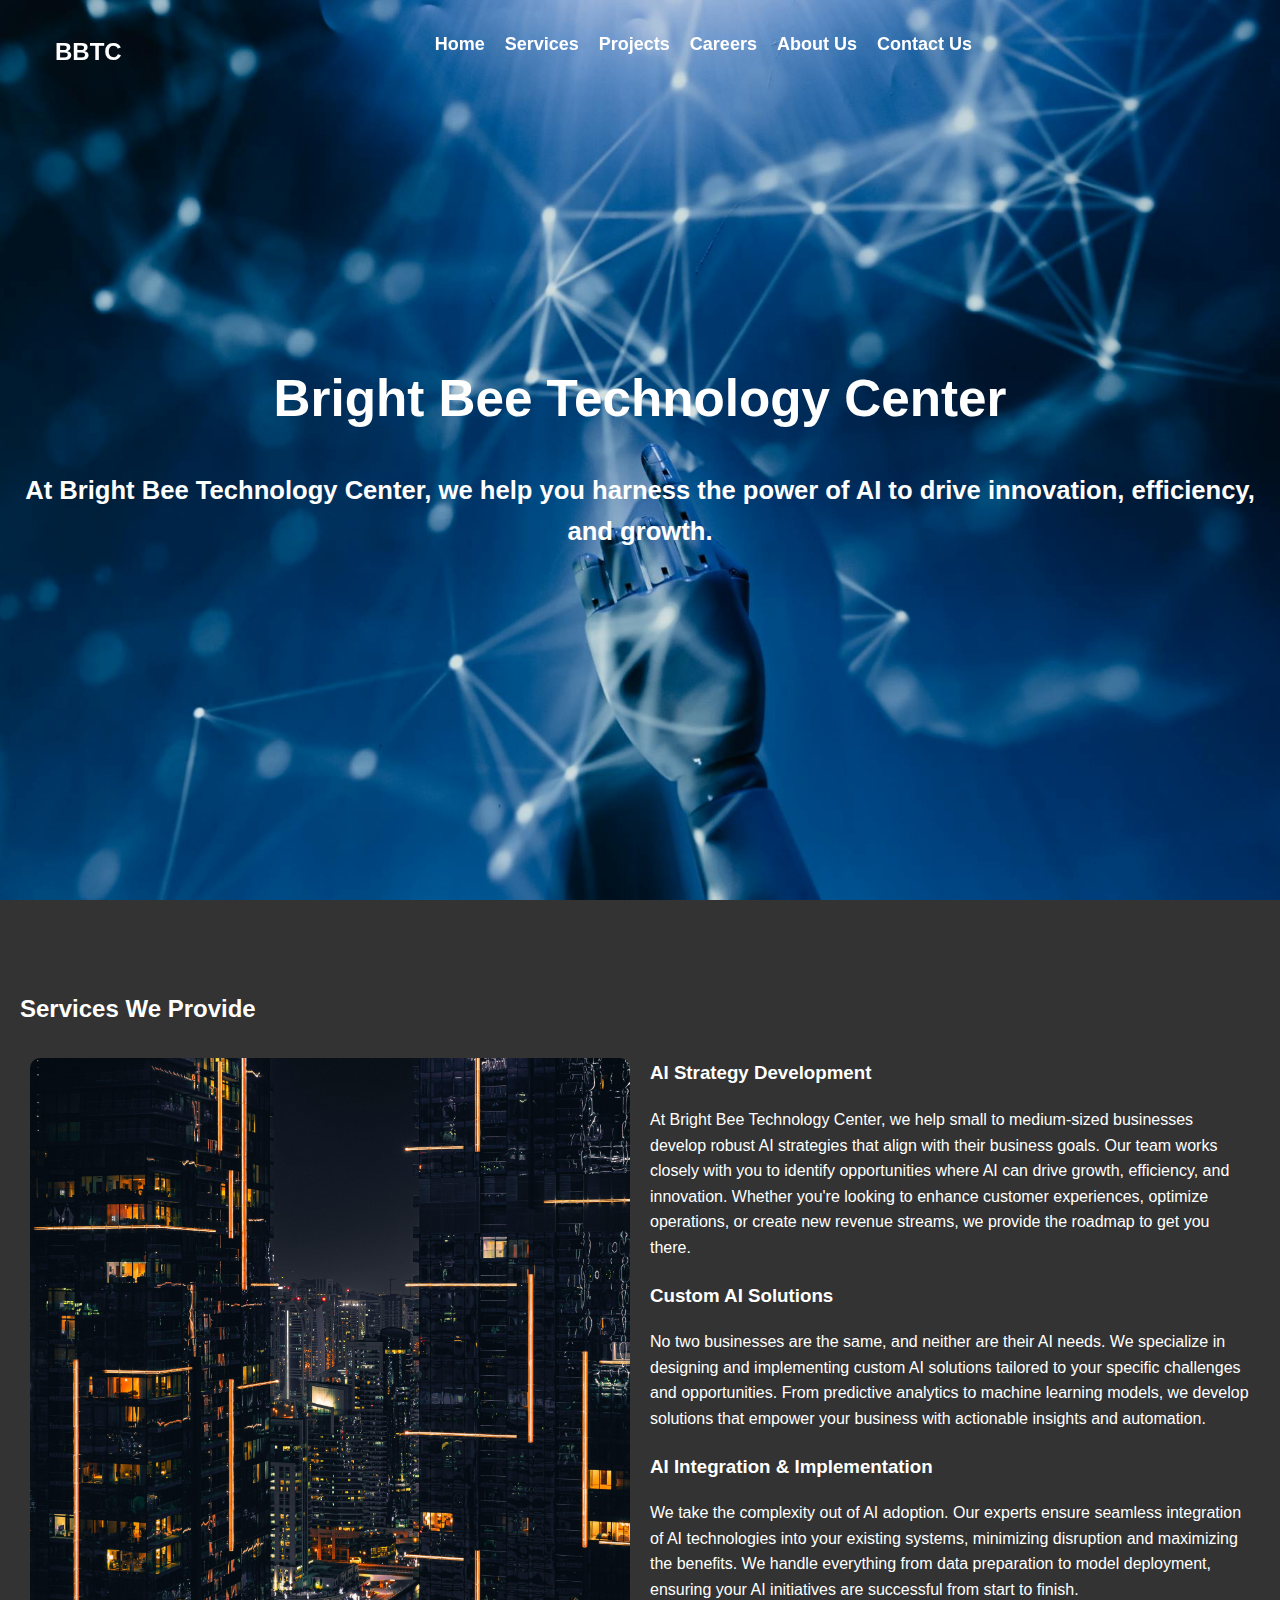
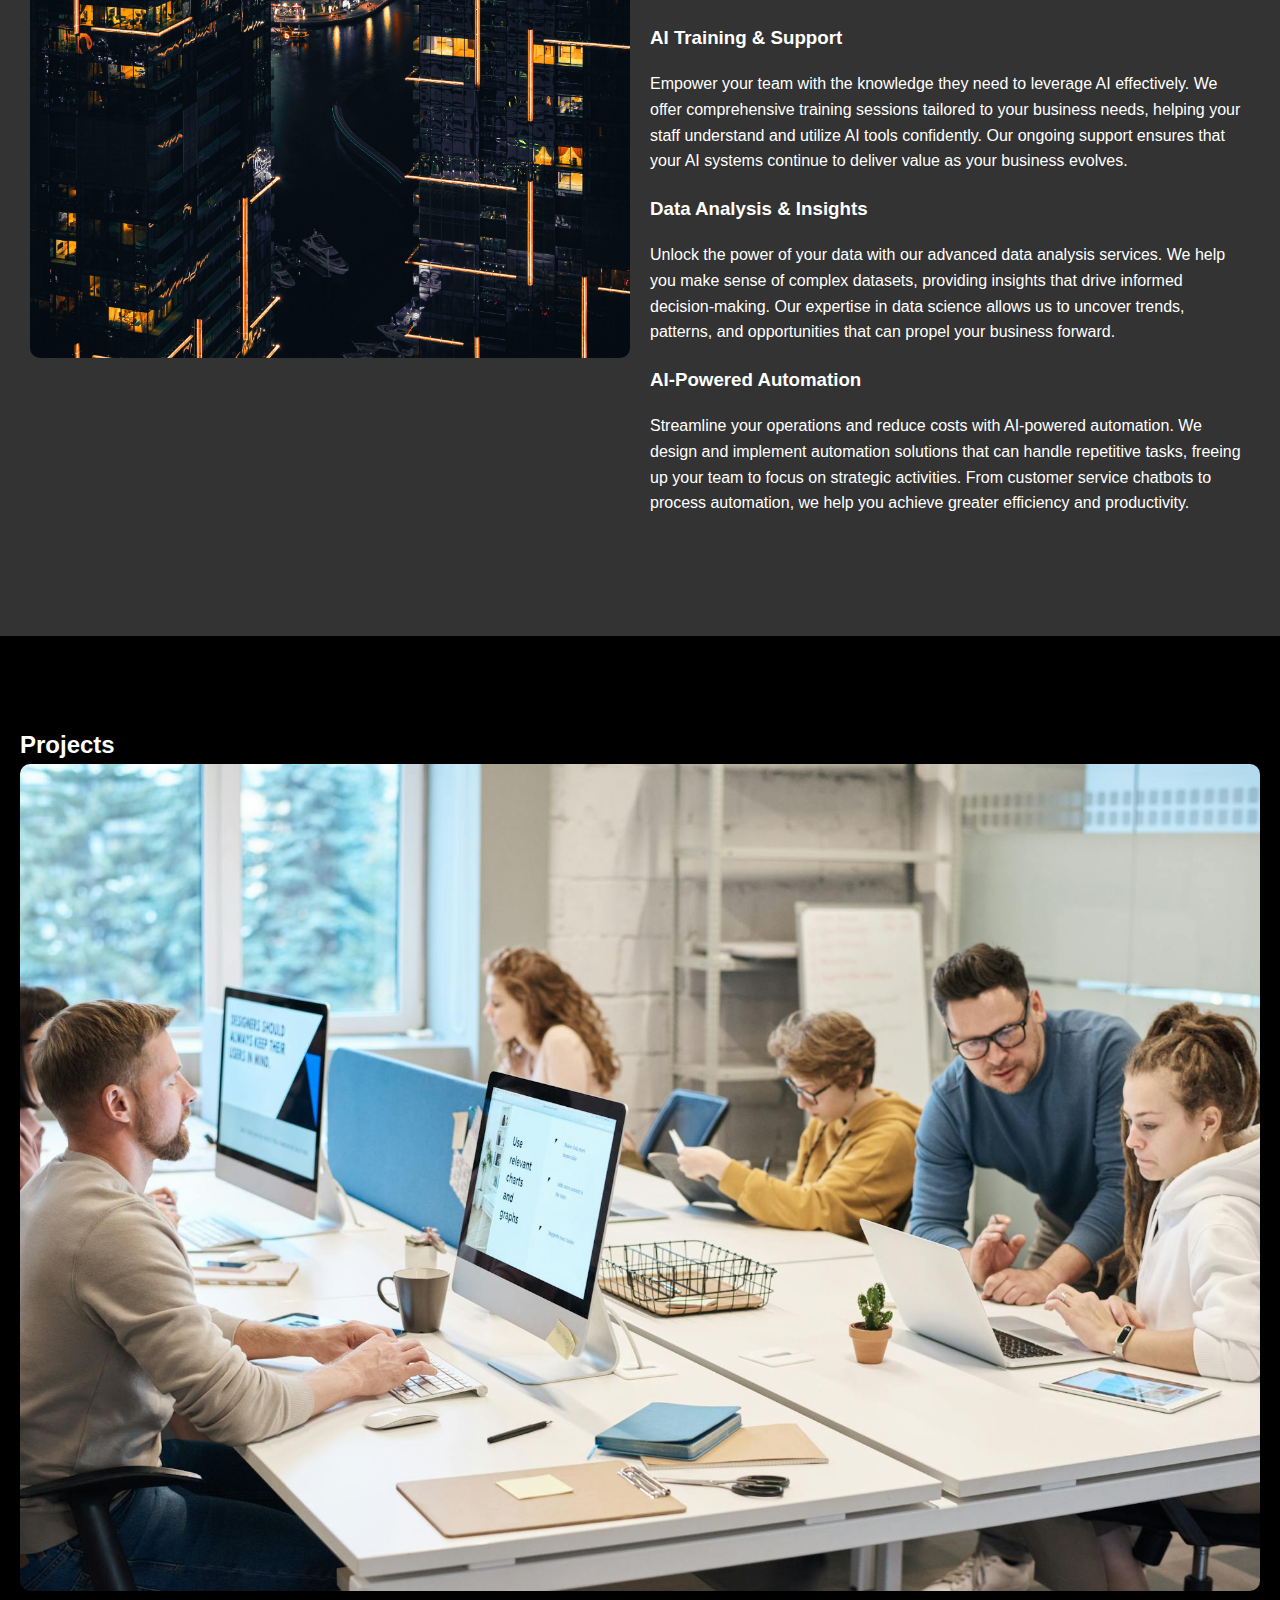
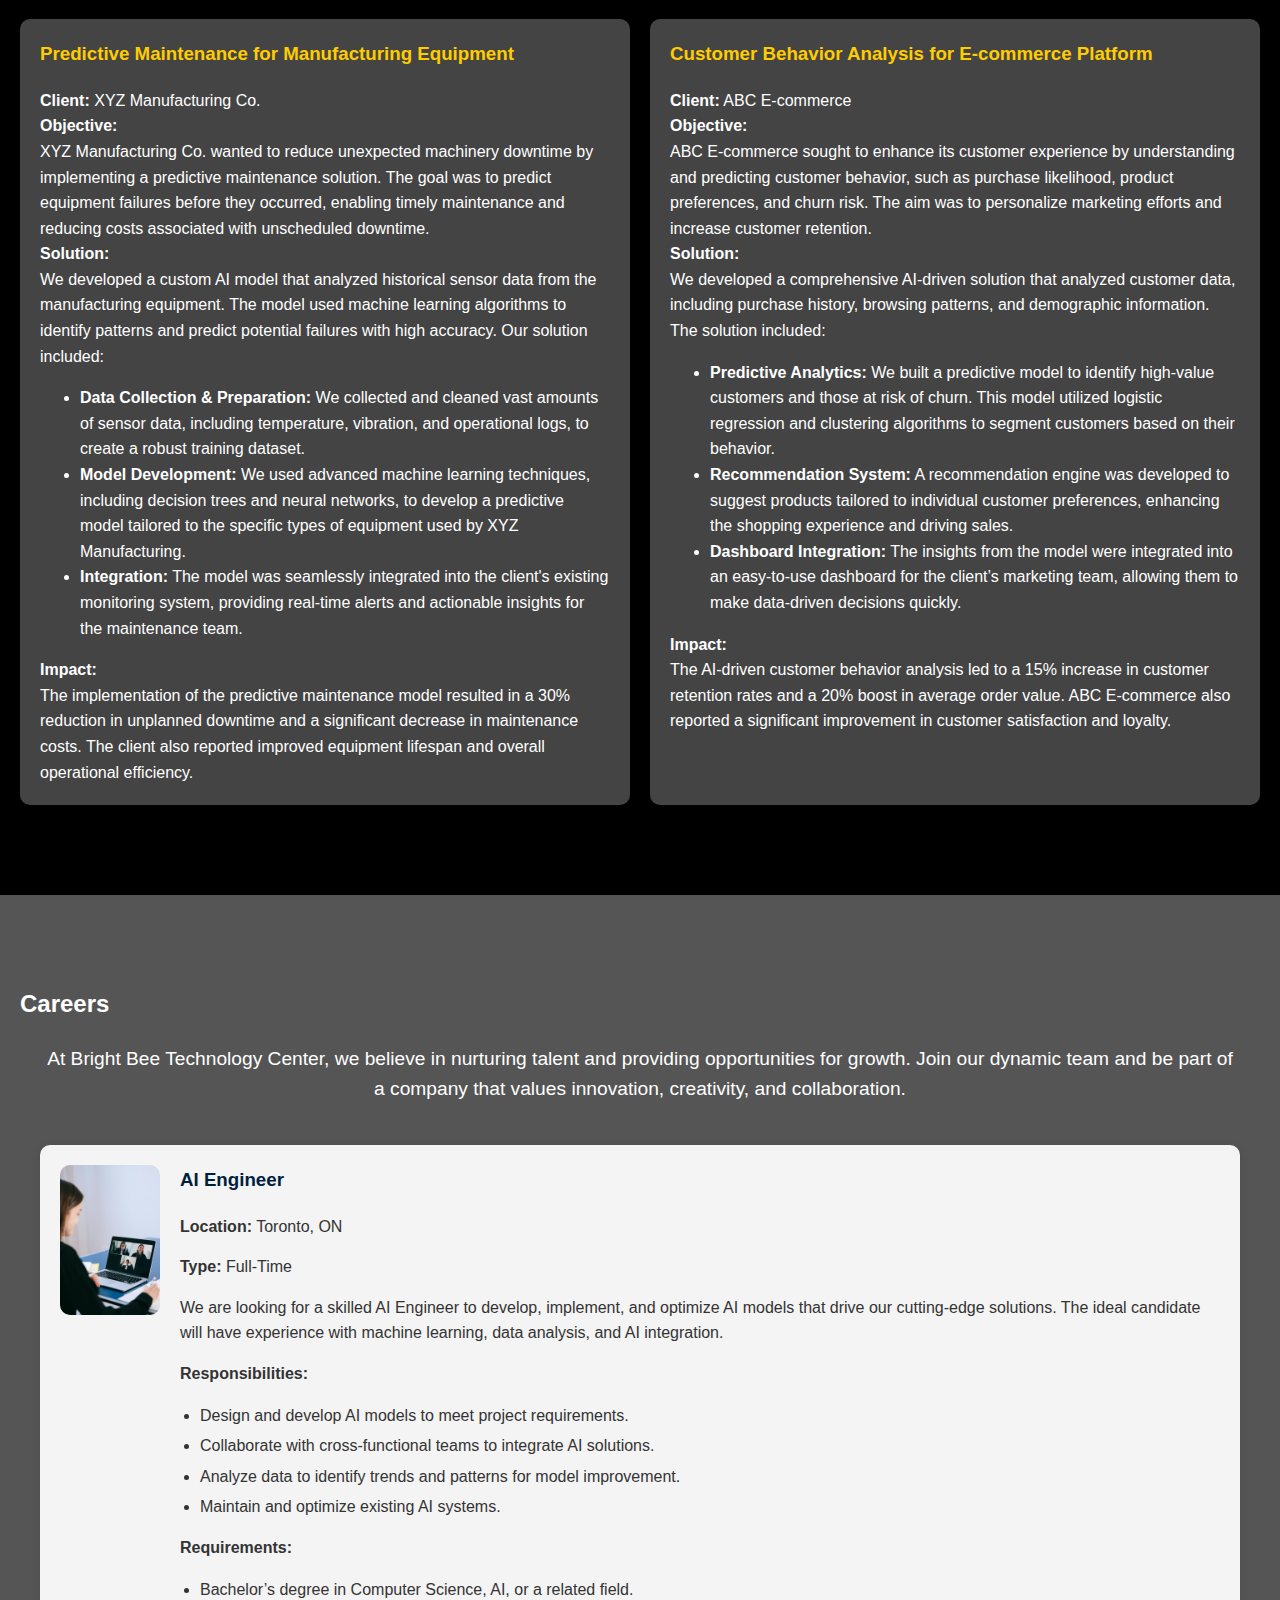
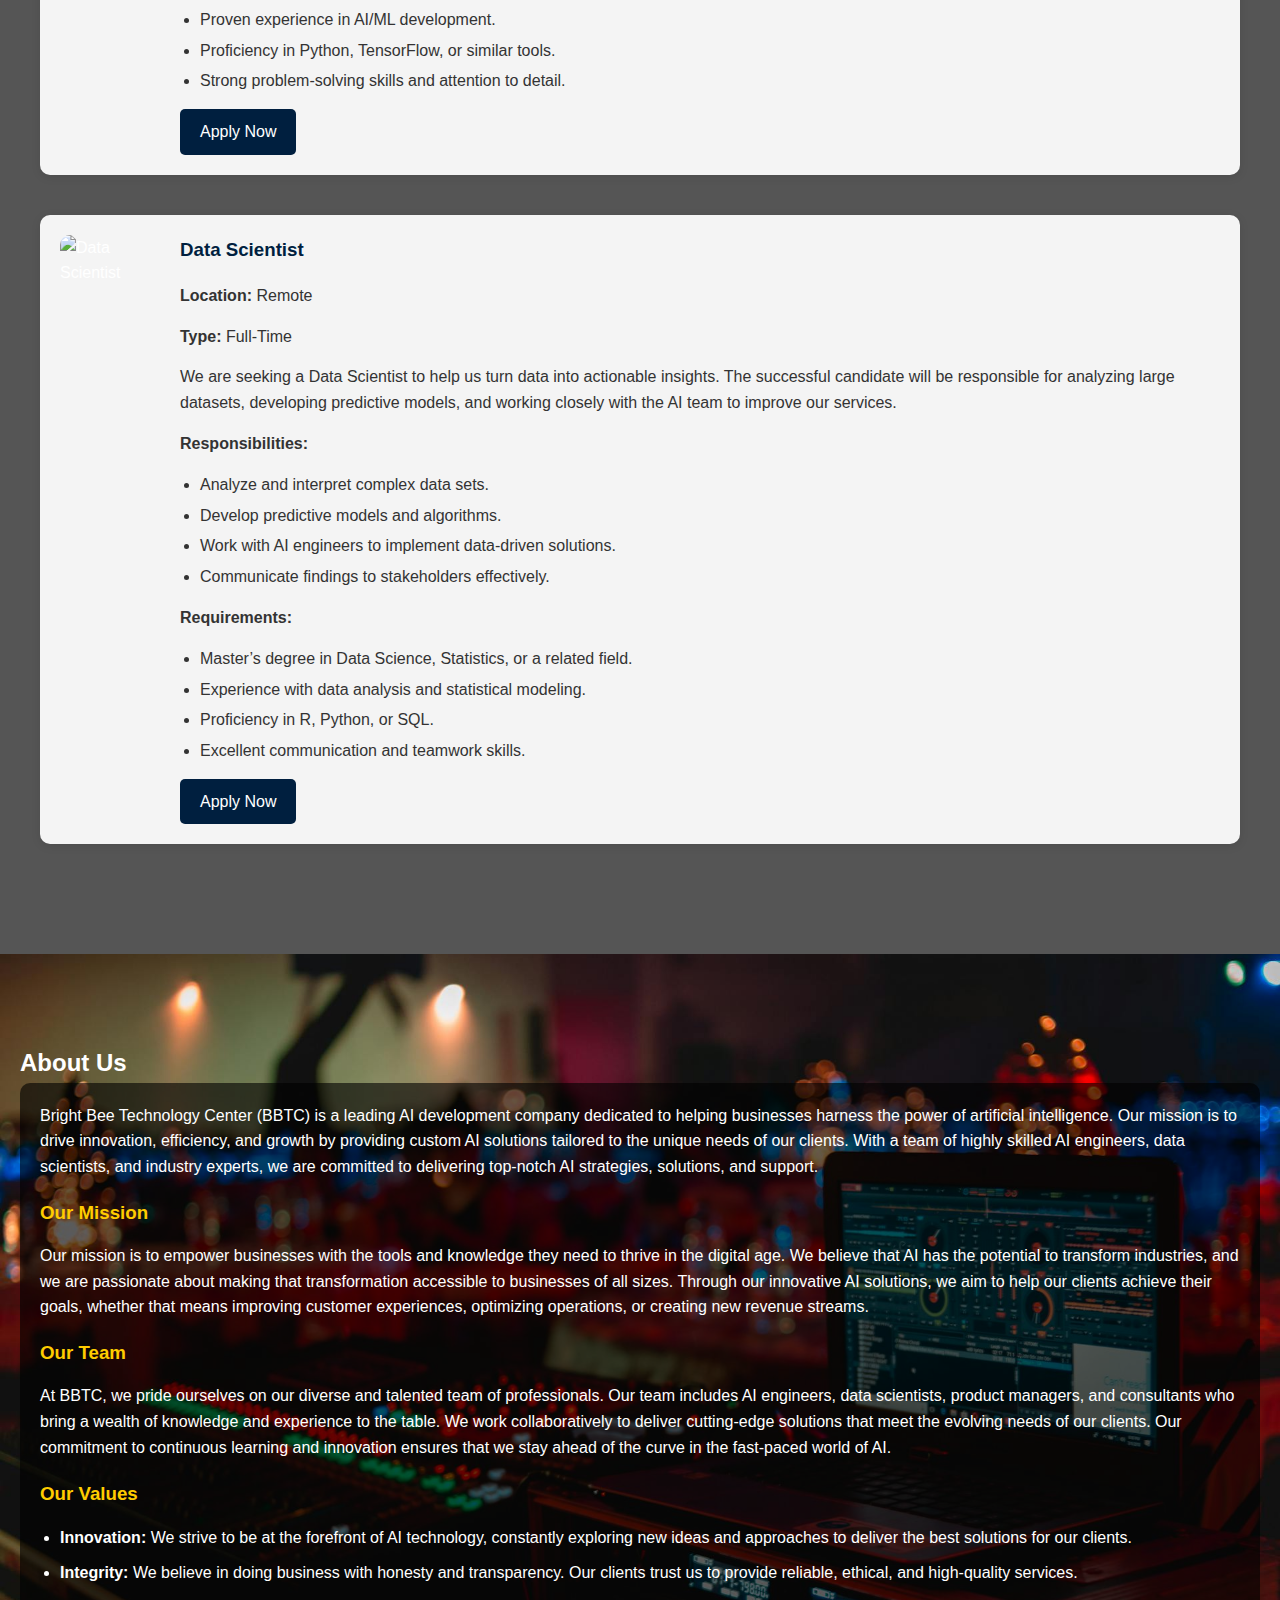
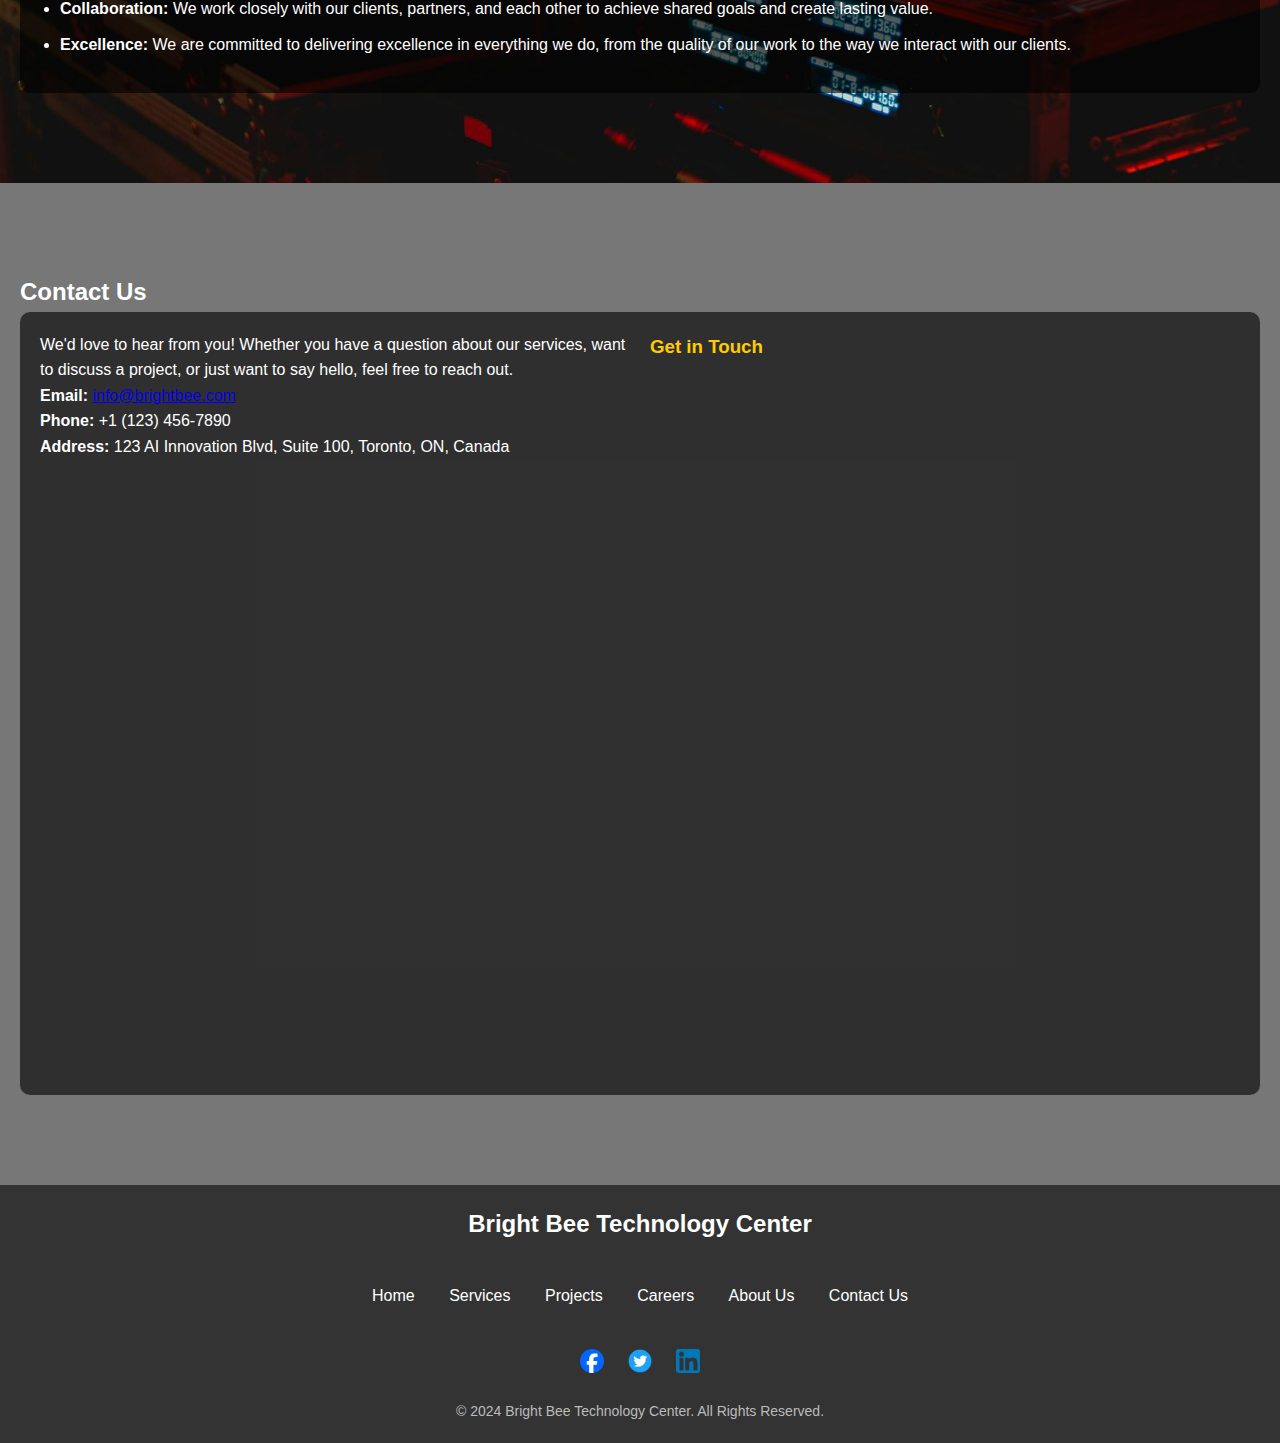
==== commit 6dde3a24: "Update index.html" ====
--- a/index.html
+++ b/index.html
@@ -241,8 +241,8 @@
 
 
     <!-- Contact Us Section -->
- <!-- Contact Us Section -->
-<div id="contact" class="section contact-section">
+<!-- Contact Us Section -->
+<div id="contact" class="section">
     <h2>Contact Us</h2>
     <div class="contact-container">
         <div class="contact-info">
@@ -253,18 +253,8 @@
         </div>
         <div class="contact-form">
             <h3>Get in Touch</h3>
-            <form action="submit_form.php" method="post">
-                <label for="name">Name:</label>
-                <input type="text" id="name" name="name" required>
-
-                <label for="email">Email:</label>
-                <input type="email" id="email" name="email" required>
-
-                <label for="message">Message:</label>
-                <textarea id="message" name="message" rows="5" required></textarea>
-
-                <button type="submit" class="submit-button">Send Message</button>
-            </form>
+            <!-- Google Form Embed -->
+            <iframe src="https://docs.google.com/forms/d/e/1FAIpQLSf8OnLSVgv4kKanjakdmzBJU_qCoLsFiq6n-1c49HYIEilavg/viewform?embedded=true" width="640" height="687" frameborder="0" marginheight="0" marginwidth="0">Loading…</iframe>
         </div>
     </div>
 </div>
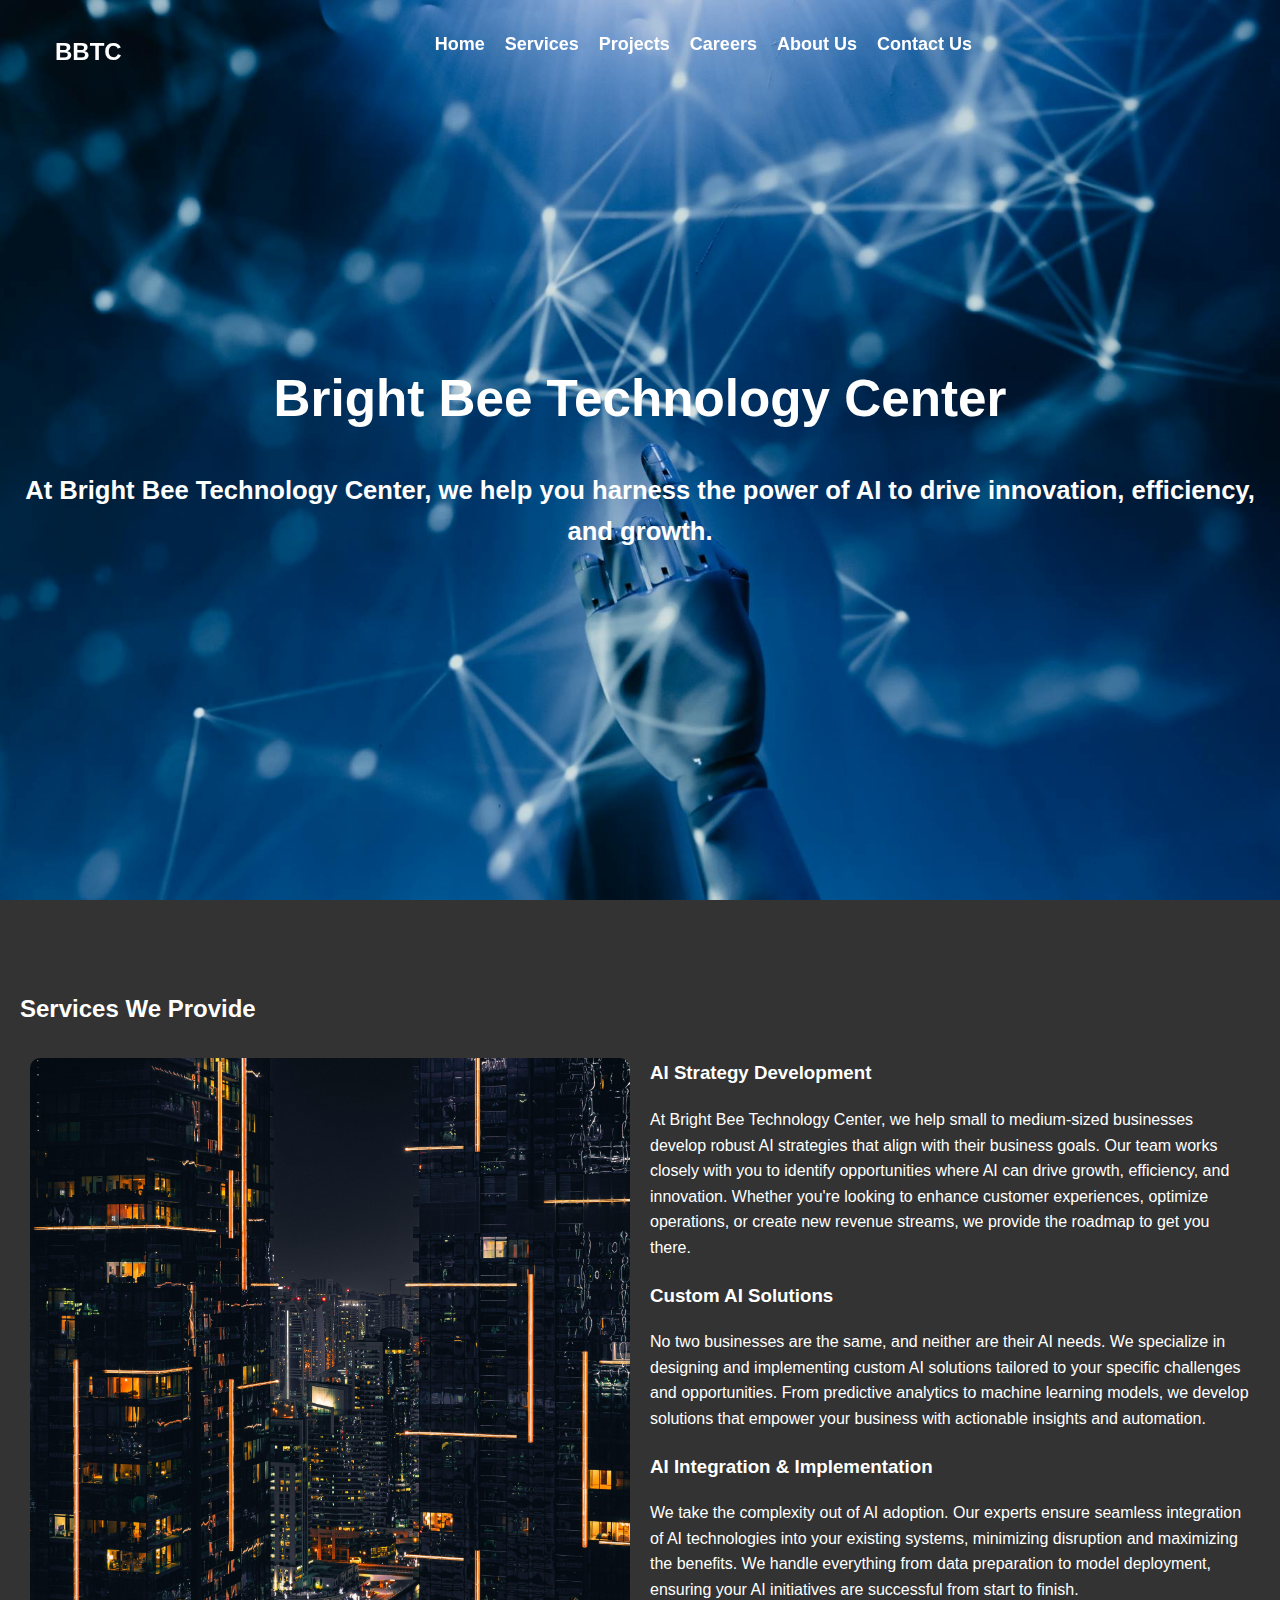
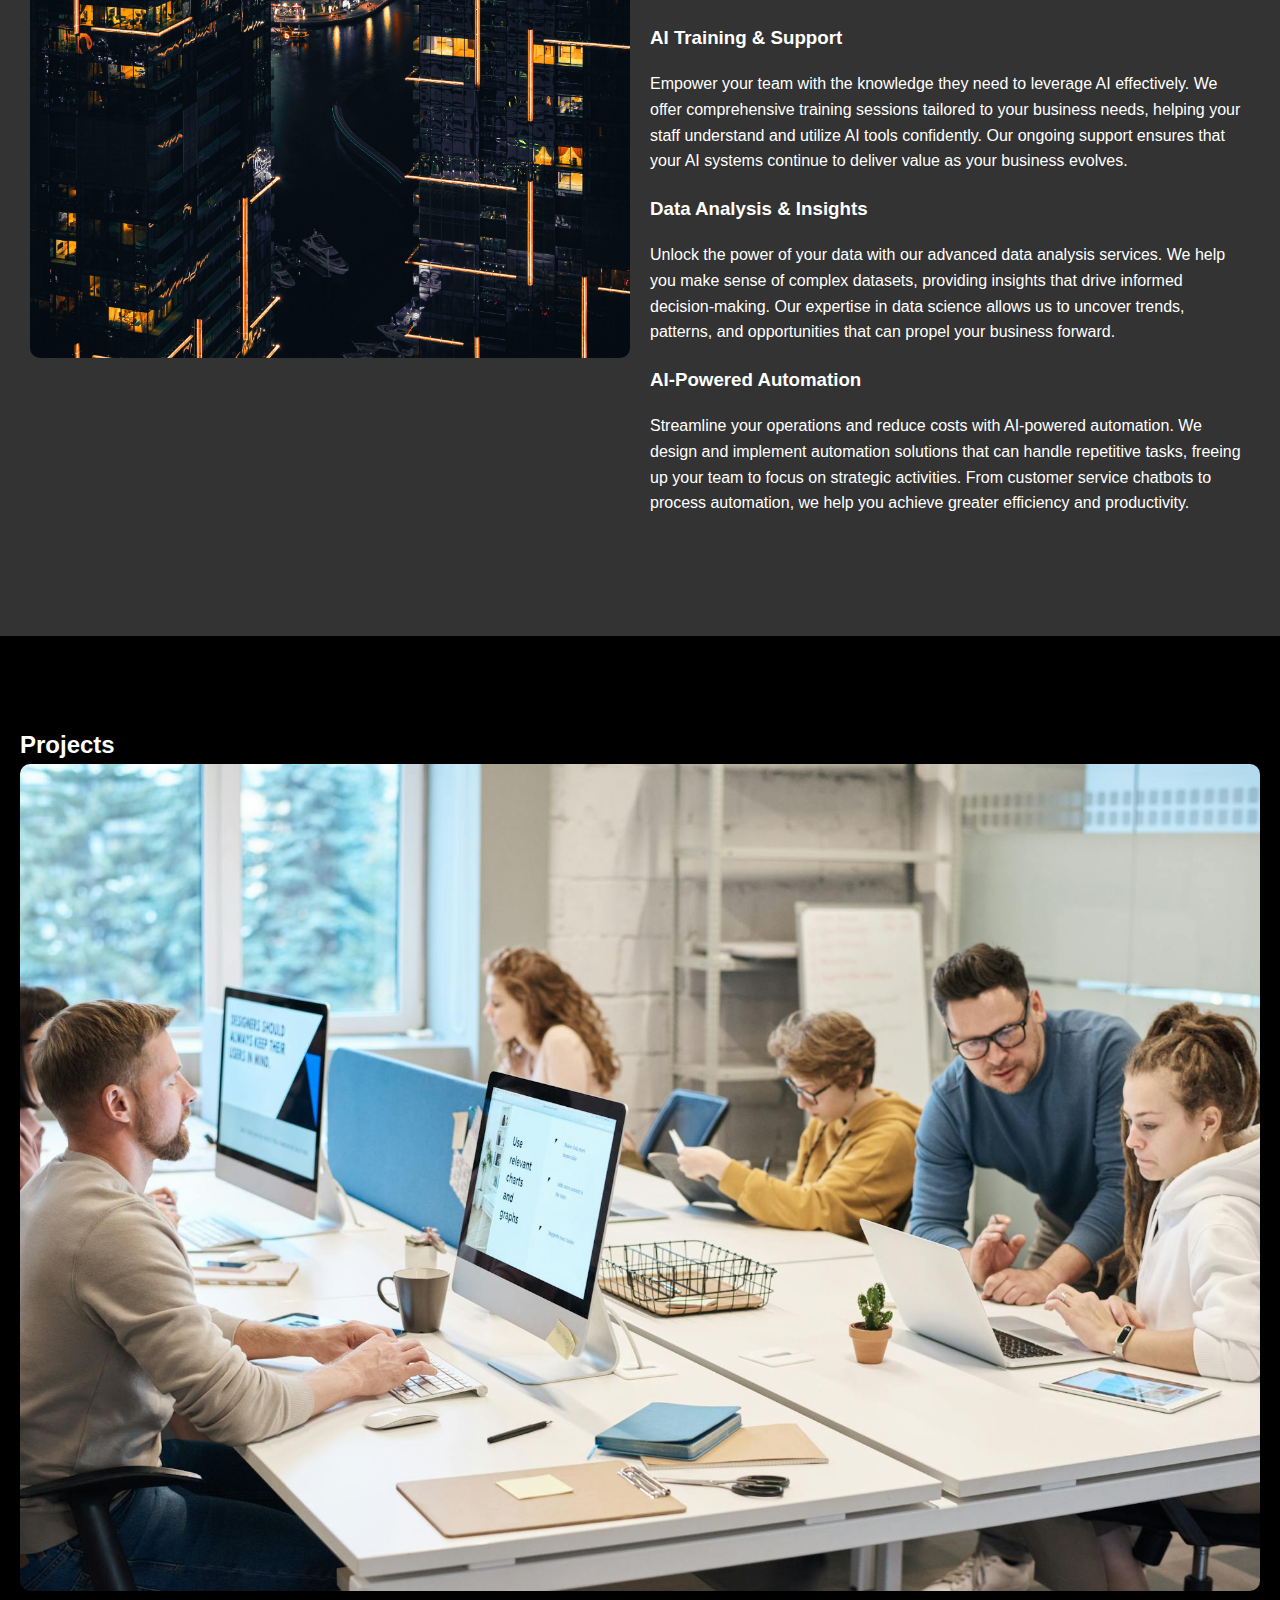
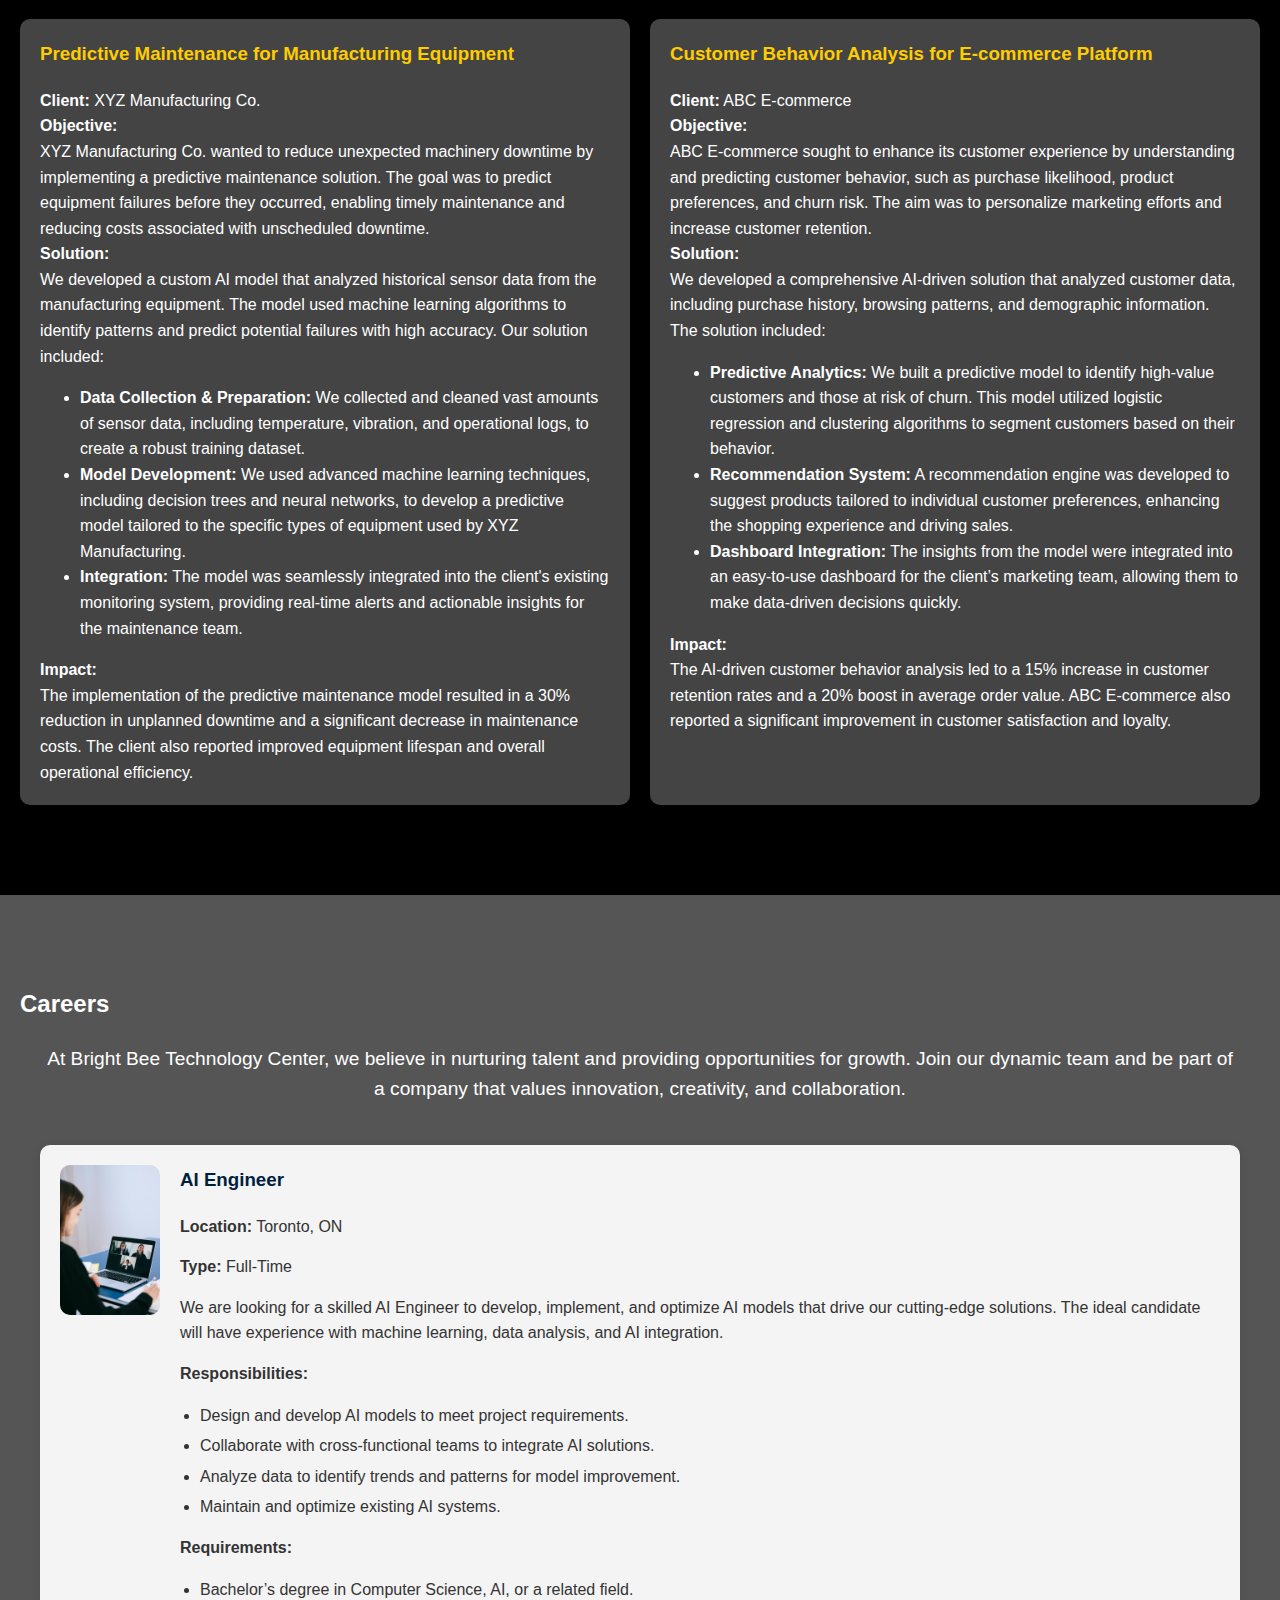
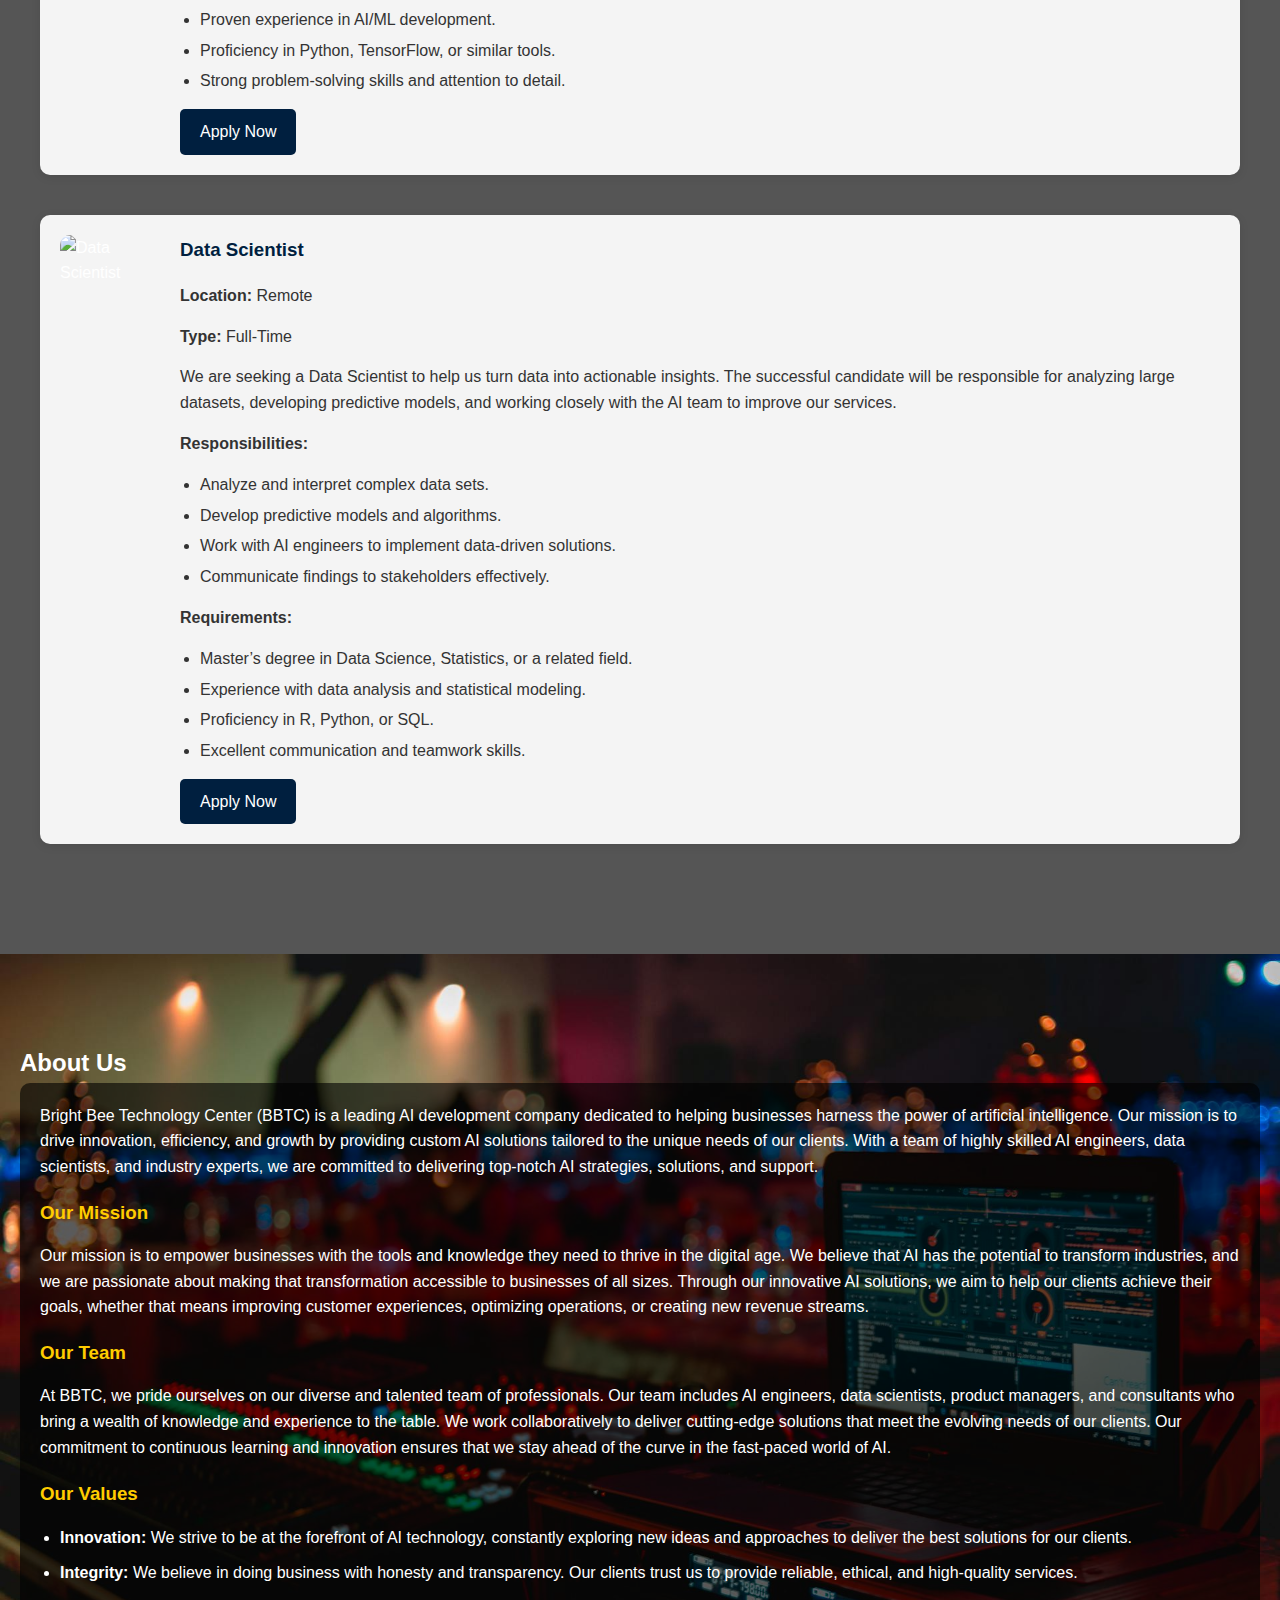
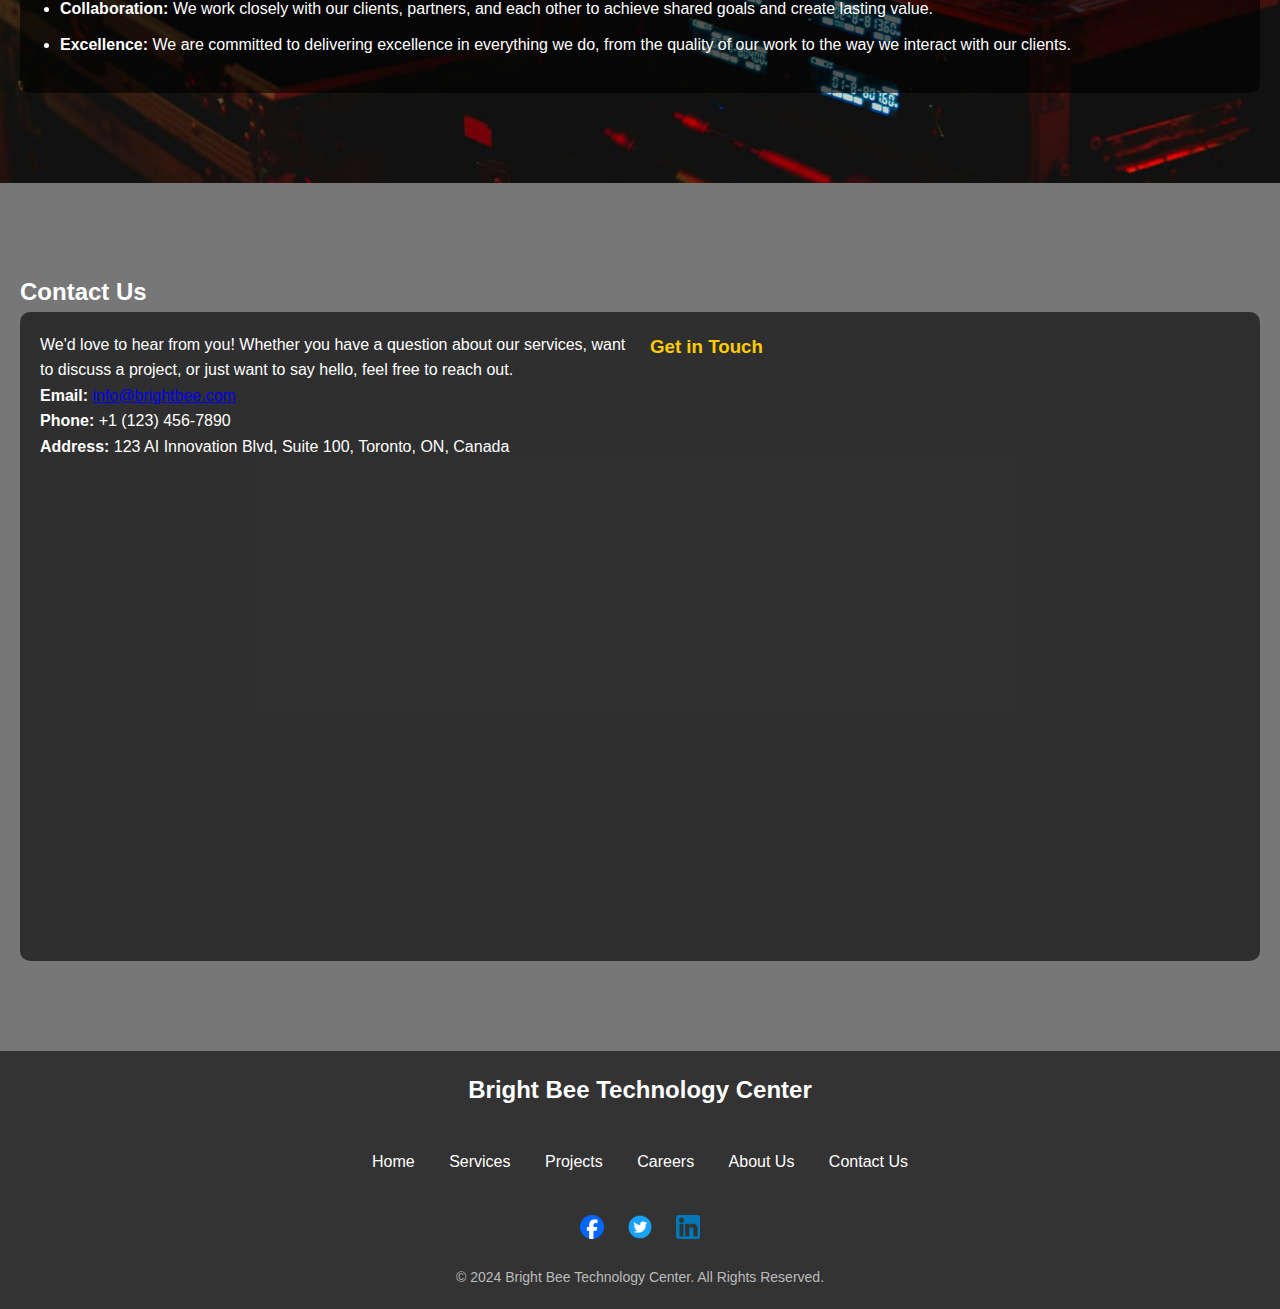
==== commit e802d70b: "Update index.html" ====
--- a/index.html
+++ b/index.html
@@ -254,7 +254,8 @@
         <div class="contact-form">
             <h3>Get in Touch</h3>
             <!-- Google Form Embed -->
-            <iframe src="https://docs.google.com/forms/d/e/1FAIpQLSf8OnLSVgv4kKanjakdmzBJU_qCoLsFiq6n-1c49HYIEilavg/viewform?embedded=true" width="640" height="687" frameborder="0" marginheight="0" marginwidth="0">Loading…</iframe>
+           
+           <iframe src="https://docs.google.com/forms/d/e/1FAIpQLSdE29fV6f72gWHYi0lPwX7gLgniZVIiU-K9oICfaPNEiM1irw/viewform?embedded=true" width="640" height="553" frameborder="0" marginheight="0" marginwidth="0">Loading…</iframe>
         </div>
     </div>
 </div>
